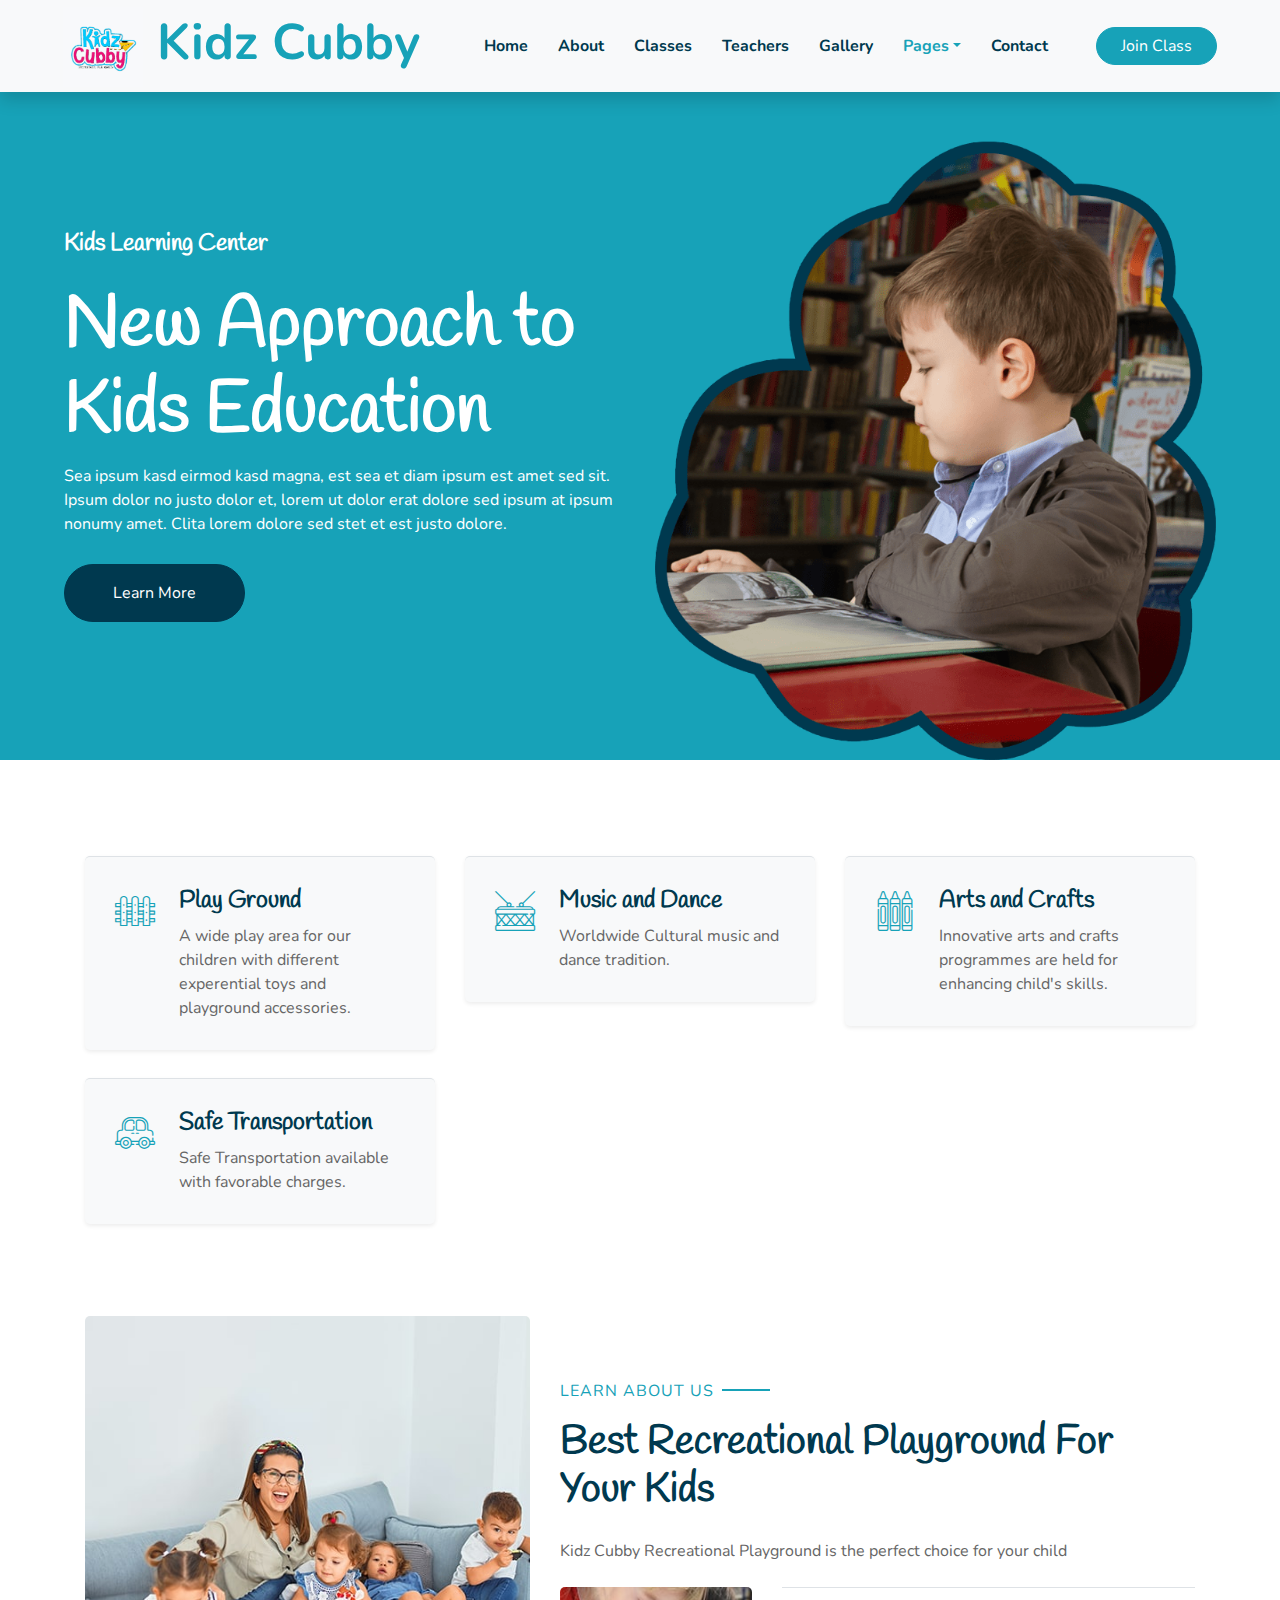
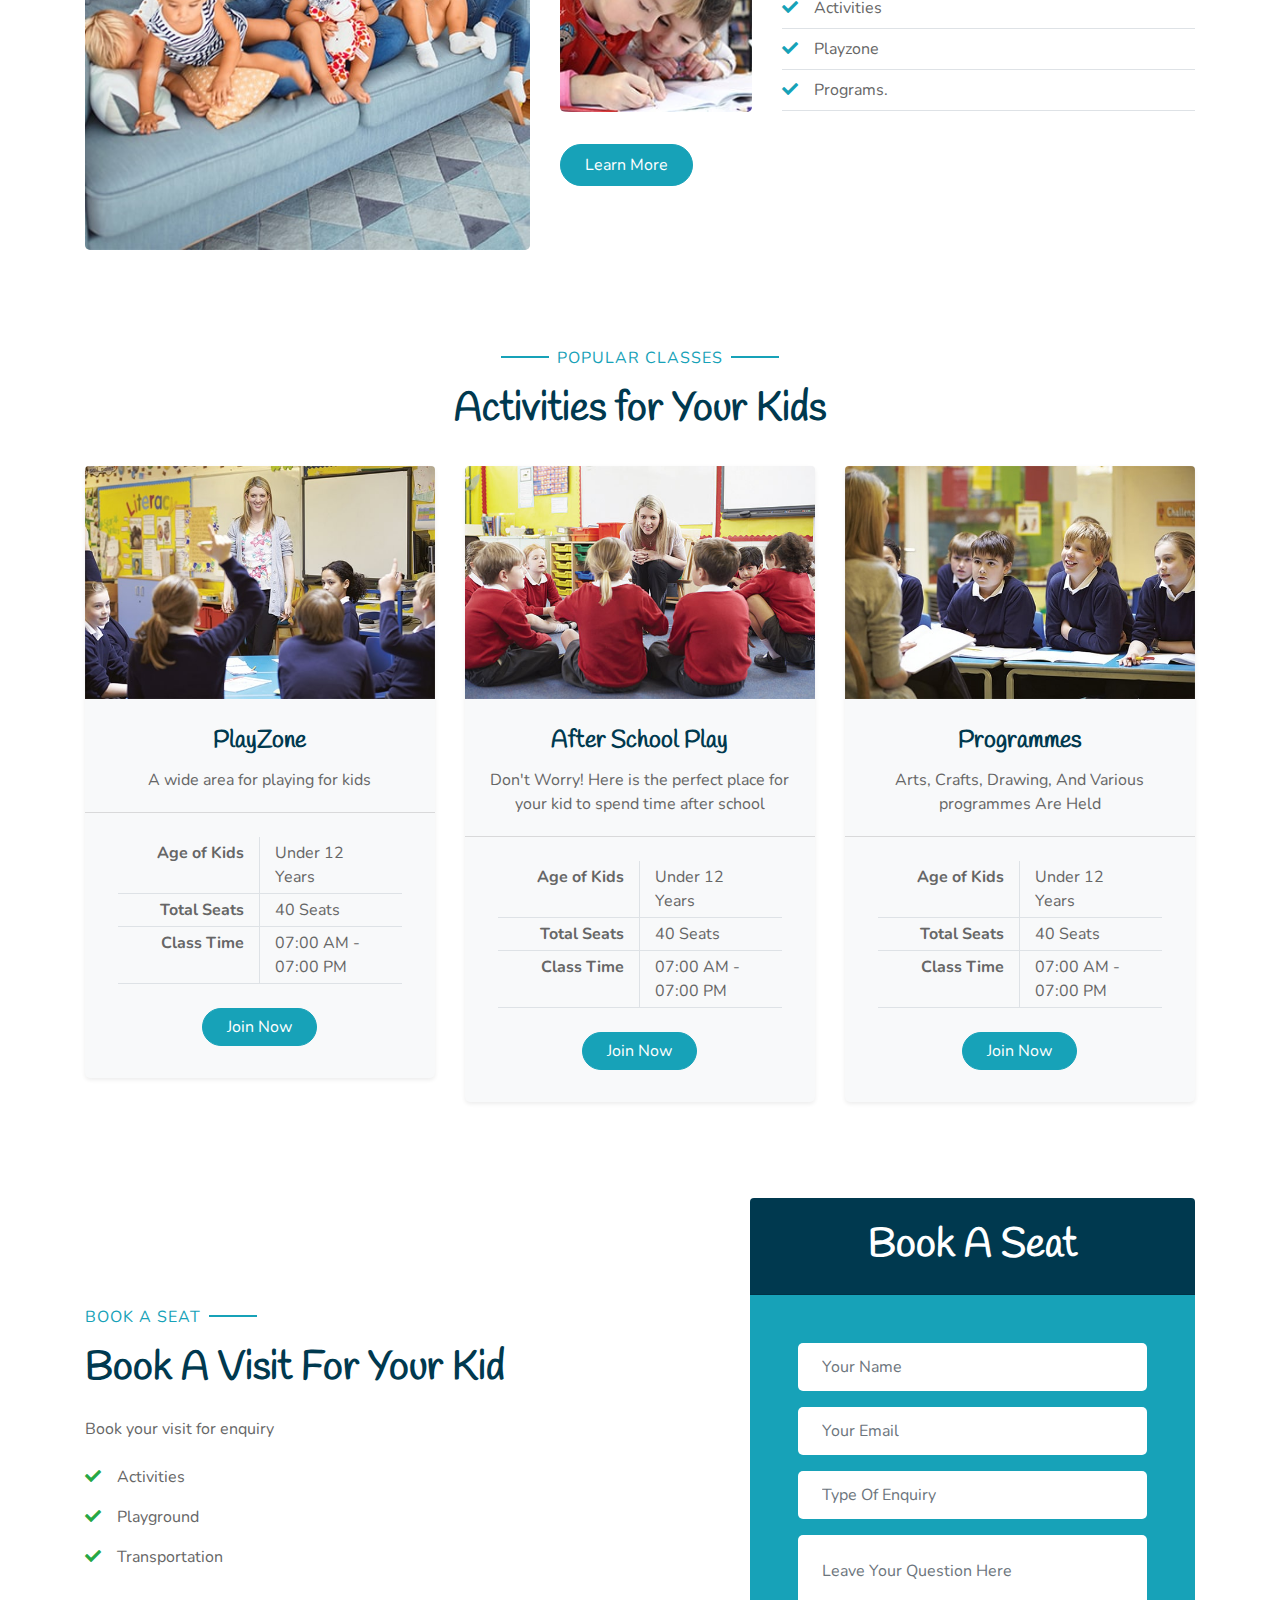
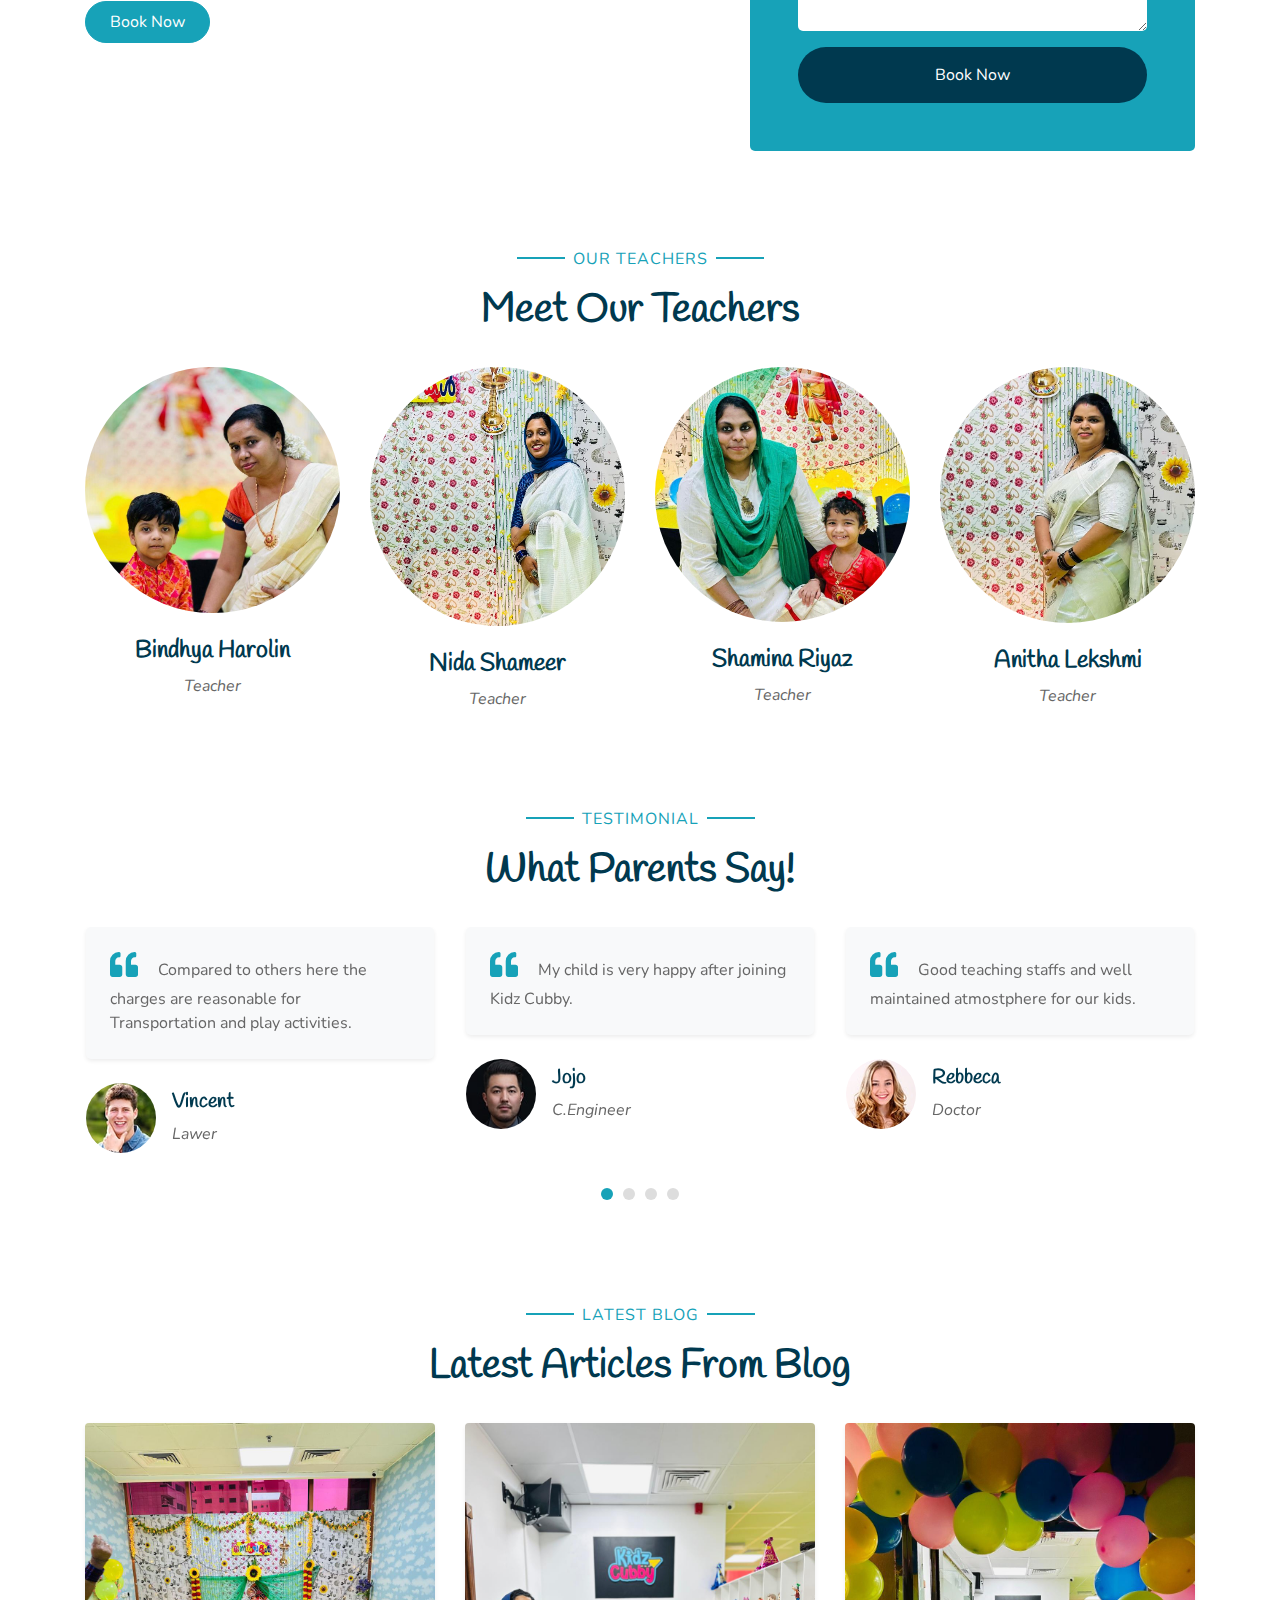
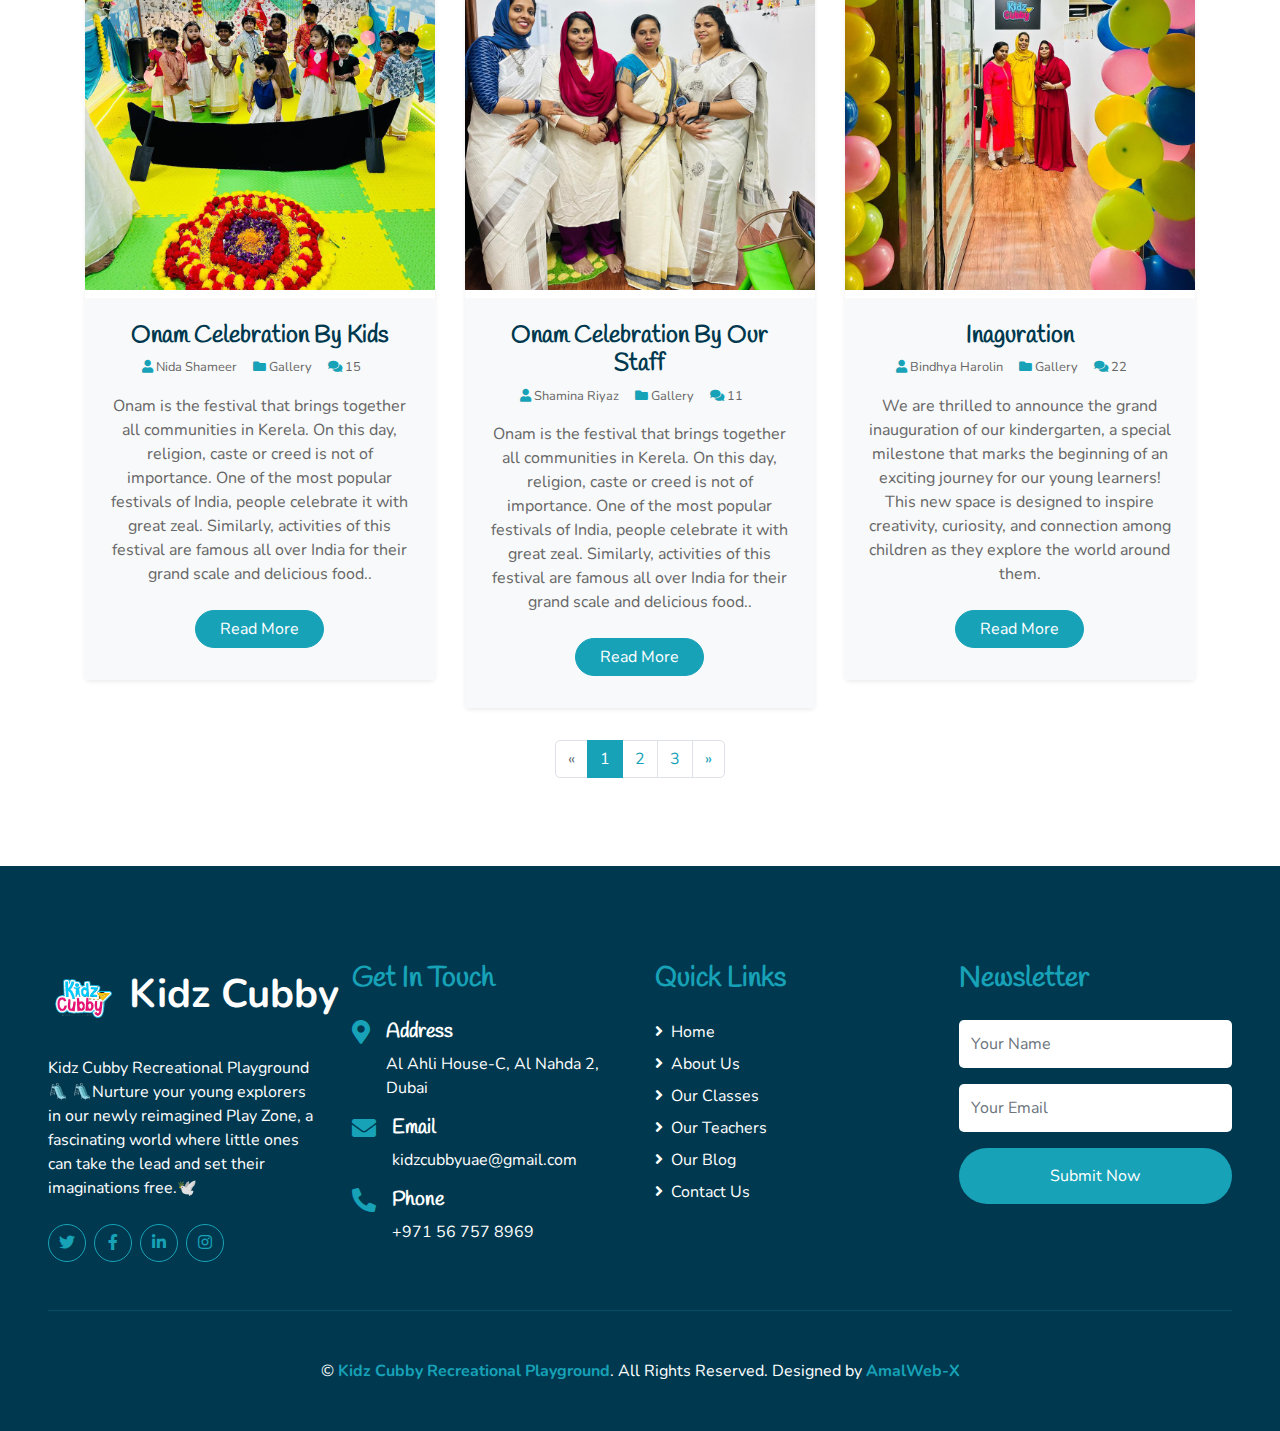
==== index.html @ 5361f39f "final file" ====
<!DOCTYPE html>
<html lang="en">

<head>
    <meta charset="utf-8">
    <title>Kidz Cubby Recreational Playground</title>
    <meta content="width=device-width, initial-scale=1.0" name="viewport">
    <meta content="Free HTML Templates" name="keywords">
    <meta content="Free HTML Templates" name="description">

    <!-- Favicon -->
    <link href="img/favicon.ico" rel="icon">

    <!-- Google Web Fonts -->
    <link rel="preconnect" href="https://fonts.gstatic.com">
    <link href="https://fonts.googleapis.com/css2?family=Handlee&family=Nunito&display=swap" rel="stylesheet">

    <!-- Font Awesome -->
    <link href="https://cdnjs.cloudflare.com/ajax/libs/font-awesome/5.10.0/css/all.min.css" rel="stylesheet">

    <!-- Flaticon Font -->
    <link href="lib/flaticon/font/flaticon.css" rel="stylesheet">

    <!-- Libraries Stylesheet -->
    <link href="lib/owlcarousel/assets/owl.carousel.min.css" rel="stylesheet">
    <link href="lib/lightbox/css/lightbox.min.css" rel="stylesheet">

    <!-- Customized Bootstrap Stylesheet -->
    <link href="css/style.css" rel="stylesheet">
</head>

<body>
   <!-- Navbar Start -->
 <div class="container-fluid bg-light position-relative shadow">
    <nav class="navbar navbar-expand-lg bg-light navbar-light py-3 py-lg-0 px-0 px-lg-5">
        <a href="" class="navbar-brand font-weight-bold text-secondary" style="font-size: 50px;">
            <img src="img/kidz cubby main logo.jpg" height="80px" width="80px" alt="">
            <span class="text-primary">Kidz Cubby</span>
        </a>
        <button type="button" class="navbar-toggler" data-toggle="collapse" data-target="#navbarCollapse">
            <span class="navbar-toggler-icon"></span>
        </button>
        <div class="collapse navbar-collapse justify-content-between" id="navbarCollapse">
            <div class="navbar-nav font-weight-bold mx-auto py-0">
                <a href="index.html" class="nav-item nav-link">Home</a>
                <a href="about.html" class="nav-item nav-link">About</a>
                <a href="class.html" class="nav-item nav-link">Classes</a>
                <a href="team.html" class="nav-item nav-link">Teachers</a>
                <a href="gallery.html" class="nav-item nav-link">Gallery</a>
                <div class="nav-item dropdown">
                    <a href="#" class="nav-link dropdown-toggle active" data-toggle="dropdown">Pages</a>
                    <div class="dropdown-menu rounded-0 m-0">
                        <a href="blog.html" class="dropdown-item">Blog Grid</a>
                        <a href="single.html" class="dropdown-item">Blog Detail</a>
                    </div>
                </div>
                <a href="contact.html" class="nav-item nav-link">Contact</a>
            </div>
            <a href="" class="btn btn-primary px-4">Join Class</a>
        </div>
    </nav>
</div>
<!-- Navbar End -->


    <!-- Header Start -->
    <div class="container-fluid bg-primary px-0 px-md-5 mb-5">
        <div class="row align-items-center px-3">
            <div class="col-lg-6 text-center text-lg-left">
                <h4 class="text-white mb-4 mt-5 mt-lg-0">Kids Learning Center</h4>
                <h1 class="display-3 font-weight-bold text-white">New Approach to Kids Education</h1>
                <p class="text-white mb-4">Sea ipsum kasd eirmod kasd magna, est sea et diam ipsum est amet sed sit.
                    Ipsum dolor no justo dolor et, lorem ut dolor erat dolore sed ipsum at ipsum nonumy amet. Clita
                    lorem dolore sed stet et est justo dolore.</p>
                <a href="" class="btn btn-secondary mt-1 py-3 px-5">Learn More</a>
            </div>
            <div class="col-lg-6 text-center text-lg-right">
                <img class="img-fluid mt-5" src="img/header.png" alt="">
            </div>
        </div>
    </div>
    <!-- Header End -->


    <!-- Facilities Start -->
    <div class="container-fluid pt-5">
        <div class="container pb-3">
            <div class="row">
                <div class="col-lg-4 col-md-6 pb-1">
                    <div class="d-flex bg-light shadow-sm border-top rounded mb-4" style="padding: 30px;">
                        <i class="flaticon-050-fence h1 font-weight-normal text-primary mb-3"></i>
                        <div class="pl-4">
                            <h4>Play Ground</h4>
                            <p class="m-0">A wide play area for our children with different experential toys and playground accessories.</p>
                        </div>
                    </div>
                </div>
                <div class="col-lg-4 col-md-6 pb-1">
                    <div class="d-flex bg-light shadow-sm border-top rounded mb-4" style="padding: 30px;">
                        <i class="flaticon-022-drum h1 font-weight-normal text-primary mb-3"></i>
                        <div class="pl-4">
                            <h4>Music and Dance</h4>
                            <p class="m-0">Worldwide Cultural music and dance tradition.</p>
                        </div>
                    </div>
                </div>
                <div class="col-lg-4 col-md-6 pb-1">
                    <div class="d-flex bg-light shadow-sm border-top rounded mb-4" style="padding: 30px;">
                        <i class="flaticon-030-crayons h1 font-weight-normal text-primary mb-3"></i>
                        <div class="pl-4">
                            <h4>Arts and Crafts</h4>
                            <p class="m-0">Innovative arts and crafts programmes are held for enhancing child's skills.</p>
                        </div>
                    </div>
                </div>
                <div class="col-lg-4 col-md-6 pb-1">
                    <div class="d-flex bg-light shadow-sm border-top rounded mb-4" style="padding: 30px;">
                        <i class="flaticon-017-toy-car h1 font-weight-normal text-primary mb-3"></i>
                        <div class="pl-4">
                            <h4>Safe Transportation</h4>
                            <p class="m-0">Safe Transportation available with favorable charges.</p>
                        </div>
                    </div>
                </div>
            </div>
        </div>
    </div>
    <!-- Facilities Start -->


    <!-- About Start -->
    <div class="container-fluid py-5">
        <div class="container">
            <div class="row align-items-center">
                <div class="col-lg-5">
                    <img class="img-fluid rounded mb-5 mb-lg-0" src="img/about-1.jpg" alt="">
                </div>
                <div class="col-lg-7">
                    <p class="section-title pr-5"><span class="pr-2">Learn About Us</span></p>
                    <h1 class="mb-4">Best Recreational Playground For Your Kids</h1>
                    <p>Kidz Cubby Recreational Playground is the perfect choice for your child </p>
                    <div class="row pt-2 pb-4">
                        <div class="col-6 col-md-4">
                            <img class="img-fluid rounded" src="img/about-2.jpg" alt="">
                        </div>
                        <div class="col-6 col-md-8">
                            <ul class="list-inline m-0">
                                <li class="py-2 border-top border-bottom"><i class="fa fa-check text-primary mr-3"></i>Activities</li>
                                <li class="py-2 border-bottom"><i class="fa fa-check text-primary mr-3"></i>Playzone</li>
                                <li class="py-2 border-bottom"><i class="fa fa-check text-primary mr-3"></i>Programs.</li>
                            </ul>
                        </div>
                    </div>
                    <a href="" class="btn btn-primary mt-2 py-2 px-4">Learn More</a>
                </div>
            </div>
        </div>
    </div>
    <!-- About End -->


   <!-- Class Start -->
   <div class="container-fluid pt-5">
    <div class="container">
        <div class="text-center pb-2">
            <p class="section-title px-5"><span class="px-2">Popular Classes</span></p>
            <h1 class="mb-4">Activities for Your Kids</h1>
        </div>
        <div class="row">
            <div class="col-lg-4 mb-5">
                <div class="card border-0 bg-light shadow-sm pb-2">
                    <img class="card-img-top mb-2" src="img/class-1.jpg" alt="">
                    <div class="card-body text-center">
                        <h4 class="card-title">PlayZone</h4>
                        <p class="card-text">A wide area for playing for kids </p>
                    </div>
                    <div class="card-footer bg-transparent py-4 px-5">
                        <div class="row border-bottom">
                            <div class="col-6 py-1 text-right border-right"><strong>Age of Kids</strong></div>
                            <div class="col-6 py-1">Under 12 Years</div>
                        </div>
                        <div class="row border-bottom">
                            <div class="col-6 py-1 text-right border-right"><strong>Total Seats</strong></div>
                            <div class="col-6 py-1">40 Seats</div>
                        </div>
                        <div class="row border-bottom">
                            <div class="col-6 py-1 text-right border-right"><strong>Class Time</strong></div>
                            <div class="col-6 py-1">07:00 AM - 07:00 PM</div>
                        </div>
                    </div>
                    <a href="" class="btn btn-primary px-4 mx-auto mb-4">Join Now</a>
                </div>
            </div>
            <div class="col-lg-4 mb-5">
                <div class="card border-0 bg-light shadow-sm pb-2">
                    <img class="card-img-top mb-2" src="img/class-2.jpg" alt="">
                    <div class="card-body text-center">
                        <h4 class="card-title">After School Play</h4>
                        <p class="card-text">Don't Worry! Here is the perfect place for your kid to spend time after school </p>
                    </div>
                    <div class="card-footer bg-transparent py-4 px-5">
                        <div class="row border-bottom">
                            <div class="col-6 py-1 text-right border-right"><strong>Age of Kids</strong></div>
                            <div class="col-6 py-1">Under 12 Years</div>
                        </div>
                        <div class="row border-bottom">
                            <div class="col-6 py-1 text-right border-right"><strong>Total Seats</strong></div>
                            <div class="col-6 py-1">40 Seats</div>
                        </div>
                        <div class="row border-bottom">
                            <div class="col-6 py-1 text-right border-right"><strong>Class Time</strong></div>
                            <div class="col-6 py-1">07:00 AM - 07:00 PM</div>
                        </div>
                    </div>
                    <a href="" class="btn btn-primary px-4 mx-auto mb-4">Join Now</a>
                </div>
            </div>
            <div class="col-lg-4 mb-5">
                <div class="card border-0 bg-light shadow-sm pb-2">
                    <img class="card-img-top mb-2" src="img/class-3.jpg" alt="">
                    <div class="card-body text-center">
                        <h4 class="card-title">Programmes</h4>
                        <p class="card-text">Arts, Crafts, Drawing, And Various programmes Are Held</p>
                    </div>
                    <div class="card-footer bg-transparent py-4 px-5">
                        <div class="row border-bottom">
                            <div class="col-6 py-1 text-right border-right"><strong>Age of Kids</strong></div>
                            <div class="col-6 py-1">Under 12 Years</div>
                        </div>
                        <div class="row border-bottom">
                            <div class="col-6 py-1 text-right border-right"><strong>Total Seats</strong></div>
                            <div class="col-6 py-1">40 Seats</div>
                        </div>
                        <div class="row border-bottom">
                            <div class="col-6 py-1 text-right border-right"><strong>Class Time</strong></div>
                            <div class="col-6 py-1">07:00 AM - 07:00 PM</div>
                        </div>
                    </div>
                    <a href="" class="btn btn-primary px-4 mx-auto mb-4">Join Now</a>
                </div>
            </div>
        </div>
    </div>
</div>

<!-- Class End -->


    <!-- Registration Start -->
    <div class="container-fluid py-5">
        <div class="container">
            <div class="row align-items-center">
                <div class="col-lg-7 mb-5 mb-lg-0">
                    <p class="section-title pr-5"><span class="pr-2">Book A Seat</span></p>
                    <h1 class="mb-4">Book A Visit For Your Kid</h1>
                    <p>Book your visit for enquiry</p>
                    <ul class="list-inline m-0">
                        <li class="py-2"><i class="fa fa-check text-success mr-3"></i>Activities</li>
                        <li class="py-2"><i class="fa fa-check text-success mr-3"></i>Playground</li>
                        <li class="py-2"><i class="fa fa-check text-success mr-3"></i>Transportation</li>
                    </ul>
                    <a href="https://www.instagram.com/kidzcubby.uae?igsh=MnltNDVzdDNqc2Y5" class="btn btn-primary mt-4 py-2 px-4">Book Now</a>
                </div>
                <div class="col-lg-5">
                    <div class="card border-0">
                        <div class="card-header bg-secondary text-center p-4">
                            <h1 class="text-white m-0">Book A Seat</h1>
                        </div>
                        <div class="card-body rounded-bottom bg-primary p-5">
                            <form action="mailto:kidzcubbyuae@gmail.com" method="get">
                                <div class="form-group">
                                    <input type="text" class="form-control border-0 p-4" placeholder="Your Name" required="required" />
                                </div>
                                <div class="form-group">
                                    <input type="email" class="form-control border-0 p-4" placeholder="Your Email" name="email" required="required" />
                                </div>
                                <div class="form-group">
                                    <input type="text" class="form-control border-0 p-4" placeholder="Type Of Enquiry" name="subject" required="required" />
                                </div>
                                <div class="form-group">
                                    <textarea class="form-control border-0 p-4" placeholder="Leave Your Question Here" name="body" required></textarea>
                                </div>
                                    <button class="btn btn-secondary btn-block border-0 py-3" type="submit">Book Now</button>
                                </div>
                            </form>
                        </div>
                    </div>
                </div>
            </div>
        </div>
    </div>
    <!-- Registration End -->


    <!-- Team Start -->
    <div class="container-fluid pt-5">
        <div class="container">
            <div class="text-center pb-2">
                <p class="section-title px-5"><span class="px-2">Our Teachers</span></p>
                <h1 class="mb-4">Meet Our Teachers</h1>
            </div>
            <div class="row">
                <div class="col-md-6 col-lg-3 text-center team mb-5">
                    <div class="position-relative overflow-hidden mb-4" style="border-radius: 100%;">
                        <img class="img-fluid w-100" src="img/team-1.jpg" alt="" >
                        <div
                            class="team-social d-flex align-items-center justify-content-center w-100 h-100 position-absolute">
                            <a class="btn btn-outline-light text-center mr-2 px-0" style="width: 38px; height: 38px;"
                                href="https://www.instagram.com/bindhyaharolin/?utm_source=ig_web_button_share_sheet"><i class="fab fa-instagram"></i></a>
                            <a class="btn btn-outline-light text-center mr-2 px-0" style="width: 38px; height: 38px;"
                                href="#"><i class="fab fa-facebook-f"></i></a>
                            <a class="btn btn-outline-light text-center px-0" style="width: 38px; height: 38px;"
                                href="#"><i class="fab fa-linkedin-in"></i></a>
                        </div>
                    </div>
                    <h4>Bindhya Harolin</h4>
                    <i>Teacher</i>
                </div>
                <div class="col-md-6 col-lg-3 text-center team mb-5">
                    <div class="position-relative overflow-hidden mb-4" style="border-radius: 100%;">
                        <img class="img-fluid w-100" src="img/team-2.jpg" alt="" >
                        <div
                            class="team-social d-flex align-items-center justify-content-center w-100 h-100 position-absolute">
                            <a class="btn btn-outline-light text-center mr-2 px-0" style="width: 38px; height: 38px;"
                                href="https://www.instagram.com/nidashameer?utm_source=ig_web_button_share_sheet&igsh=ZDNlZDc0MzIxNw=="><i class="fab fa-instagram"></i></a>
                            <a class="btn btn-outline-light text-center mr-2 px-0" style="width: 38px; height: 38px;"
                                href="#"><i class="fab fa-facebook-f"></i></a>
                            <a class="btn btn-outline-light text-center px-0" style="width: 38px; height: 38px;"
                                href="#"><i class="fab fa-linkedin-in"></i></a>
                        </div>
                    </div>
                    <h4>Nida Shameer</h4>
                    <i>Teacher</i>
                </div>
                <div class="col-md-6 col-lg-3 text-center team mb-5">
                    <div class="position-relative overflow-hidden mb-4" style="border-radius: 100%;">
                        <img class="img-fluid w-100" src="img/team-3.jpg" alt="" >
                        <div
                            class="team-social d-flex align-items-center justify-content-center w-100 h-100 position-absolute">
                            <a class="btn btn-outline-light text-center mr-2 px-0" style="width: 38px; height: 38px;"
                                href="https://www.instagram.com/sh_m_na.__aj?utm_source=ig_web_button_share_sheet&igsh=ZDNlZDc0MzIxNw=="><i class="fab fa-instagram"></i></a>
                            <a class="btn btn-outline-light text-center mr-2 px-0" style="width: 38px; height: 38px;"
                                href="#"><i class="fab fa-facebook-f"></i></a>
                            <a class="btn btn-outline-light text-center px-0" style="width: 38px; height: 38px;"
                                href="#"><i class="fab fa-linkedin-in"></i></a>
                        </div>
                    </div>
                    <h4>Shamina Riyaz</h4>
                    <i>Teacher</i>
                </div>
                <div class="col-md-6 col-lg-3 text-center team mb-5">
                    <div class="position-relative overflow-hidden mb-4" style="border-radius: 100%;">
                        <img class="img-fluid w-100" src="img/team-4.jpg" alt="" >
                        <div
                            class="team-social d-flex align-items-center justify-content-center w-100 h-100 position-absolute">
                            <a class="btn btn-outline-light text-center mr-2 px-0" style="width: 38px; height: 38px;"
                                href="#"><i class="fab fa-twitter"></i></a>
                            <a class="btn btn-outline-light text-center mr-2 px-0" style="width: 38px; height: 38px;"
                                href="#"><i class="fab fa-facebook-f"></i></a>
                            <a class="btn btn-outline-light text-center px-0" style="width: 38px; height: 38px;"
                                href="#"><i class="fab fa-linkedin-in"></i></a>
                        </div>
                    </div>
                    <h4>Anitha Lekshmi</h4>
                    <i>Teacher</i>
                </div>
            </div>
        </div>
    </div>
    <!-- Team End -->


    <!-- Testimonial Start -->
    <div class="container-fluid py-5">
        <div class="container p-0">
            <div class="text-center pb-2">
                <p class="section-title px-5"><span class="px-2">Testimonial</span></p>
                <h1 class="mb-4">What Parents Say!</h1>
            </div>
            <div class="owl-carousel testimonial-carousel">
                <div class="testimonial-item px-3">
                    <div class="bg-light shadow-sm rounded mb-4 p-4">
                        <h3 class="fas fa-quote-left text-primary mr-3"></h3>
                        My child is very happy after joining Kidz Cubby.
                    </div>
                    <div class="d-flex align-items-center">
                        <img class="rounded-circle" src="img/testimonial-1.jpg" style="width: 70px; height: 70px;" alt="Image">
                        <div class="pl-3">
                            <h5>Jojo</h5>
                            <i>C.Engineer</i>
                        </div>
                    </div>
                </div>
                <div class="testimonial-item px-3">
                    <div class="bg-light shadow-sm rounded mb-4 p-4">
                        <h3 class="fas fa-quote-left text-primary mr-3"></h3>
                       Good teaching staffs and well maintained atmostphere for our kids.
                    </div>   
                    <div class="d-flex align-items-center">
                        <img class="rounded-circle" src="img/testimonial-2.jpg" style="width: 70px; height: 70px;" alt="Image">
                        <div class="pl-3">
                            <h5>Rebbeca</h5>
                            <i>Doctor</i>
                        </div>
                    </div>
                </div>
                <div class="testimonial-item px-3">
                    <div class="bg-light shadow-sm rounded mb-4 p-4">
                        <h3 class="fas fa-quote-left text-primary mr-3"></h3>
                      Very clean and neat play area. 
                    </div>  
                    <div class="d-flex align-items-center">
                        <img class="rounded-circle" src="img/testimonial-3.jpg" style="width: 70px; height: 70px;" alt="Image">
                        <div class="pl-3">
                            <h5>James</h5>
                            <i>Sales Manager</i>
                        </div>
                    </div>
                </div>
                <div class="testimonial-item px-3">
                    <div class="bg-light shadow-sm rounded mb-4 p-4">
                        <h3 class="fas fa-quote-left text-primary mr-3"></h3>
                       Compared to others here the charges are reasonable for Transportation and play activities.
                    </div>
                    <div class="d-flex align-items-center">
                        <img class="rounded-circle" src="img/testimonial-4.jpg" style="width: 70px; height: 70px;" alt="Image">
                        <div class="pl-3">
                            <h5>Vincent</h5>
                            <i>Lawer</i>
                        </div>
                    </div>
                </div>
            </div>
        </div>
    </div>
    <!-- Testimonial End -->


   <!-- Blog Start -->
   <div class="container-fluid pt-5">
    <div class="container">
        <div class="text-center pb-2">
            <p class="section-title px-5"><span class="px-2">Latest Blog</span></p>
            <h1 class="mb-4">Latest Articles From Blog</h1>
        </div>
        <div class="row pb-3">
            <div class="col-lg-4 mb-4">
                <div class="card border-0 shadow-sm mb-2">
                    <img class="card-img-top mb-2" src="img/blog-1.jpg" alt="">
                    <div class="card-body bg-light text-center p-4">
                        <h4 class="">Onam Celebration By Kids</h4>
                        <div class="d-flex justify-content-center mb-3">
                            <small class="mr-3"><i class="fa fa-user text-primary"></i> Nida Shameer</small>
                            <small class="mr-3"><i class="fa fa-folder text-primary"></i> Gallery</small>
                            <small class="mr-3"><i class="fa fa-comments text-primary"></i> 15</small>
                        </div>
                        <p>Onam is the festival that brings together all communities in Kerela. On this day, religion, caste or creed is not of importance. One of the most popular festivals of India, people celebrate it with great zeal. Similarly, activities of this festival are famous all over India for their grand scale and delicious food..</p>
                        <a href="single.html" class="btn btn-primary px-4 mx-auto my-2">Read More</a>
                    </div>
                </div>
            </div>
            <div class="col-lg-4 mb-4">
                <div class="card border-0 shadow-sm mb-2">
                    <img class="card-img-top mb-2" src="img/blog-2.jpg" alt="">
                    <div class="card-body bg-light text-center p-4">
                        <h4 class="">Onam Celebration By Our Staff</h4>
                        <div class="d-flex justify-content-center mb-3">
                            <small class="mr-3"><i class="fa fa-user text-primary"></i> Shamina Riyaz</small>
                            <small class="mr-3"><i class="fa fa-folder text-primary"></i> Gallery</small>
                            <small class="mr-3"><i class="fa fa-comments text-primary"></i> 11</small>
                        </div>
                        <p>Onam is the festival that brings together all communities in Kerela. On this day, religion, caste or creed is not of importance. One of the most popular festivals of India, people celebrate it with great zeal. Similarly, activities of this festival are famous all over India for their grand scale and delicious food..</p>
                        <a href="single.html" class="btn btn-primary px-4 mx-auto my-2">Read More</a>
                    </div>
                </div>
            </div>
            <div class="col-lg-4 mb-4">
                <div class="card border-0 shadow-sm mb-2">
                    <img class="card-img-top mb-2" src="img/blog-3.jpg" alt="">
                    <div class="card-body bg-light text-center p-4">
                        <h4 class="">Inaguration</h4>
                        <div class="d-flex justify-content-center mb-3">
                            <small class="mr-3"><i class="fa fa-user text-primary"></i> Bindhya Harolin</small>
                            <small class="mr-3"><i class="fa fa-folder text-primary"></i> Gallery</small>
                            <small class="mr-3"><i class="fa fa-comments text-primary"></i> 22</small>
                        </div>
                        <p>We are thrilled to announce the grand inauguration of our kindergarten, a special milestone that marks the beginning of an exciting journey for our young learners! This new space is designed to inspire creativity, curiosity, and connection among children as they explore the world around them.</p>
                        <a href="single.html" class="btn btn-primary px-4 mx-auto my-2">Read More</a>
                    </div>
                </div>
            </div>
            <div class="col-md-12 mb-4">
                <nav aria-label="Page navigation">
                  <ul class="pagination justify-content-center mb-0">
                    <li class="page-item disabled">
                      <a class="page-link" href="#" aria-label="Previous">
                        <span aria-hidden="true">&laquo;</span>
                        <span class="sr-only">Previous</span>
                      </a>
                    </li>
                    <li class="page-item active"><a class="page-link" href="#">1</a></li>
                    <li class="page-item"><a class="page-link" href="#">2</a></li>
                    <li class="page-item"><a class="page-link" href="#">3</a></li>
                    <li class="page-item">
                      <a class="page-link" href="#" aria-label="Next">
                        <span aria-hidden="true">&raquo;</span>
                        <span class="sr-only">Next</span>
                      </a>
                    </li>
                  </ul>
                </nav>
            </div>
        </div>
    </div>
</div>
<!-- Blog End -->


    <!-- Footer Start -->
    <div class="container-fluid bg-secondary text-white mt-5 py-5 px-sm-3 px-md-5">
        <div class="row pt-5">
            <div class="col-lg-3 col-md-6 mb-5">
                <a href="" class="navbar-brand font-weight-bold text-primary m-0 mb-4 p-0" style="font-size: 40px; line-height: 40px;">
                    <img src="img/kidz cubby logo.jpg" height="70px" width="70px" alt="">
                    <span class="text-white">Kidz Cubby</span>
                </a>
                <p>Kidz Cubby Recreational Playground 🛝

                    🛝Nurture your young explorers in our newly reimagined Play Zone, a fascinating world where little ones can take the lead and set their imaginations free.🕊️</p>
                <div class="d-flex justify-content-start mt-4">
                    <a class="btn btn-outline-primary rounded-circle text-center mr-2 px-0"
                        style="width: 38px; height: 38px;" href="https://x.com/kidzcubbyuae"><i class="fab fa-twitter"></i></a>
                    <a class="btn btn-outline-primary rounded-circle text-center mr-2 px-0"
                        style="width: 38px; height: 38px;" href="https://www.facebook.com/profile.php?id=61560079342679"><i class="fab fa-facebook-f"></i></a>
                    <a class="btn btn-outline-primary rounded-circle text-center mr-2 px-0"
                        style="width: 38px; height: 38px;" href="www.linkedin.com/in/kidz-cubby-28820a32b"><i class="fab fa-linkedin-in"></i></a>
                    <a class="btn btn-outline-primary rounded-circle text-center mr-2 px-0"
                        style="width: 38px; height: 38px;" href="https://www.instagram.com/kidzcubby.uae?igsh=MnltNDVzdDNqc2Y5"><i class="fab fa-instagram"></i></a>
                </div>
            </div>
            <div class="col-lg-3 col-md-6 mb-5">
                <h3 class="text-primary mb-4">Get In Touch</h3>
                <div class="d-flex">
                    <h4 class="fa fa-map-marker-alt text-primary"></h4>
                    <div class="pl-3">
                        <h5 class="text-white">Address</h5>
                        <p>Al Ahli House-C, Al Nahda 2, Dubai</p>
                    </div>
                </div>
                <div class="d-flex">
                    <h4 class="fa fa-envelope text-primary"></h4>
                    <div class="pl-3">
                        <h5 class="text-white">Email</h5>
                        <p>kidzcubbyuae@gmail.com</p>
                    </div>
                </div>
                <div class="d-flex">
                    <h4 class="fa fa-phone-alt text-primary"></h4>
                    <div class="pl-3">
                        <h5 class="text-white">Phone</h5>
                        <p>+971 56 757 8969</p>
                    </div>
                </div>
            </div>
            <div class="col-lg-3 col-md-6 mb-5">
                <h3 class="text-primary mb-4">Quick Links</h3>
                <div class="d-flex flex-column justify-content-start">
                    <a class="text-white mb-2" href="#"><i class="fa fa-angle-right mr-2"></i>Home</a>
                    <a class="text-white mb-2" href="#"><i class="fa fa-angle-right mr-2"></i>About Us</a>
                    <a class="text-white mb-2" href="#"><i class="fa fa-angle-right mr-2"></i>Our Classes</a>
                    <a class="text-white mb-2" href="#"><i class="fa fa-angle-right mr-2"></i>Our Teachers</a>
                    <a class="text-white mb-2" href="#"><i class="fa fa-angle-right mr-2"></i>Our Blog</a>
                    <a class="text-white" href="#"><i class="fa fa-angle-right mr-2"></i>Contact Us</a>
                </div>
            </div>
            <div class="col-lg-3 col-md-6 mb-5">
                <h3 class="text-primary mb-4">Newsletter</h3>
                <form action="https://www.instagram.com/kidzcubby.uae?igsh=MnltNDVzdDNqc2Y5">
                    <div class="form-group">
                        <input type="text" class="form-control border-0 py-4" placeholder="Your Name" required="required" />
                    </div>
                    <div class="form-group">
                        <input type="email" class="form-control border-0 py-4" placeholder="Your Email"
                            required="required" />
                    </div>
                    <div>
                        <button class="btn btn-primary btn-block border-0 py-3" type="submit">Submit Now</button>
                    </div>
                </form>
            </div>
        </div>
        <div class="container-fluid pt-5" style="border-top: 1px solid rgba(23, 162, 184, .2);;">
            <p class="m-0 text-center text-white">
                &copy; <a class="text-primary font-weight-bold" href="#">Kidz Cubby Recreational Playground</a>. All Rights Reserved. 
                
                <!--/*** This template is free as long as you keep the footer author’s credit link/attribution link/backlink. If you'd like to use the template without the footer author’s credit link/attribution link/backlink, you can purchase the Credit Removal License from "https://htmlcodex.com/credit-removal". Thank you for your support. ***/-->
                Designed by <a class="text-primary font-weight-bold" href="https://www.instagram.com/_.artistx_amal._?utm_source=ig_web_button_share_sheet&igsh=ZDNlZDc0MzIxNw==">AmalWeb-X</a>
            </p>
        </div>
    </div>
    <!-- Footer End -->

    <!-- Back to Top -->
    <a href="#" class="btn btn-primary p-3 back-to-top"><i class="fa fa-angle-double-up"></i></a>


    <!-- JavaScript Libraries -->
    <script src="https://code.jquery.com/jquery-3.4.1.min.js"></script>
    <script src="https://stackpath.bootstrapcdn.com/bootstrap/4.4.1/js/bootstrap.bundle.min.js"></script>
    <script src="lib/easing/easing.min.js"></script>
    <script src="lib/owlcarousel/owl.carousel.min.js"></script>
    <script src="lib/isotope/isotope.pkgd.min.js"></script>
    <script src="lib/lightbox/js/lightbox.min.js"></script>

    <!-- Contact Javascript File -->
    <script src="mail/jqBootstrapValidation.min.js"></script>
    <script src="mail/contact.js"></script>

    <!-- Template Javascript -->
    <script src="js/main.js"></script>
</body>

</html>
---- lib/flaticon/font/flaticon.css ----
@font-face {
  font-family: "Flaticon";
  src: url("./Flaticon.eot");
  src: url("./Flaticon.eot?#iefix") format("embedded-opentype"),
       url("./Flaticon.woff2") format("woff2"),
       url("./Flaticon.woff") format("woff"),
       url("./Flaticon.ttf") format("truetype"),
       url("./Flaticon.svg#Flaticon") format("svg");
  font-weight: normal;
  font-style: normal;
}

@media screen and (-webkit-min-device-pixel-ratio:0) {
  @font-face {
    font-family: "Flaticon";
    src: url("./Flaticon.svg#Flaticon") format("svg");
  }
}

[class^="flaticon-"]:before, [class*=" flaticon-"]:before,
[class^="flaticon-"]:after, [class*=" flaticon-"]:after {   
  font-family: Flaticon;
        font-size: 20px;
font-style: normal;
margin-left: 20px;
}

.flaticon-001-swing:before { content: "\f100"; }
.flaticon-002-bricks:before { content: "\f101"; }
.flaticon-003-feeding-bottle:before { content: "\f102"; }
.flaticon-004-balloons:before { content: "\f103"; }
.flaticon-005-marker:before { content: "\f104"; }
.flaticon-006-spinning-top:before { content: "\f105"; }
.flaticon-007-sandbox:before { content: "\f106"; }
.flaticon-008-tambourine:before { content: "\f107"; }
.flaticon-009-bib:before { content: "\f108"; }
.flaticon-010-slide:before { content: "\f109"; }
.flaticon-011-mat:before { content: "\f10a"; }
.flaticon-012-kite:before { content: "\f10b"; }
.flaticon-013-brush:before { content: "\f10c"; }
.flaticon-014-blackboard:before { content: "\f10d"; }
.flaticon-015-potty:before { content: "\f10e"; }
.flaticon-016-apple:before { content: "\f10f"; }
.flaticon-017-toy-car:before { content: "\f110"; }
.flaticon-018-ball:before { content: "\f111"; }
.flaticon-019-pencil:before { content: "\f112"; }
.flaticon-020-rattle:before { content: "\f113"; }
.flaticon-021-juice-box:before { content: "\f114"; }
.flaticon-022-drum:before { content: "\f115"; }
.flaticon-023-girl:before { content: "\f116"; }
.flaticon-024-shape-toy:before { content: "\f117"; }
.flaticon-025-sandwich:before { content: "\f118"; }
.flaticon-026-paper-boat:before { content: "\f119"; }
.flaticon-027-xylophone:before { content: "\f11a"; }
.flaticon-028-kindergarten:before { content: "\f11b"; }
.flaticon-029-clock:before { content: "\f11c"; }
.flaticon-030-crayons:before { content: "\f11d"; }
.flaticon-031-bell:before { content: "\f11e"; }
.flaticon-032-book:before { content: "\f11f"; }
.flaticon-033-blocks:before { content: "\f120"; }
.flaticon-034-popsicle:before { content: "\f121"; }
.flaticon-035-table:before { content: "\f122"; }
.flaticon-036-boy:before { content: "\f123"; }
.flaticon-037-toys:before { content: "\f124"; }
.flaticon-038-locker:before { content: "\f125"; }
.flaticon-039-seesaw:before { content: "\f126"; }
.flaticon-040-puzzle:before { content: "\f127"; }
.flaticon-041-abacus:before { content: "\f128"; }
.flaticon-042-synthesizer:before { content: "\f129"; }
.flaticon-043-teddy-bear:before { content: "\f12a"; }
.flaticon-044-scissors:before { content: "\f12b"; }
.flaticon-045-cookies:before { content: "\f12c"; }
.flaticon-046-bucket:before { content: "\f12d"; }
.flaticon-047-backpack:before { content: "\f12e"; }
.flaticon-048-paper-plane:before { content: "\f12f"; }
.flaticon-049-cutlery:before { content: "\f130"; }
.flaticon-050-fence:before { content: "\f131"; }
---- css/style.css ----
/******* Bootstrap Theming ********/
/*!
 * Bootstrap v4.5.3 (https://getbootstrap.com/)
 * Copyright 2011-2020 The Bootstrap Authors
 * Copyright 2011-2020 Twitter, Inc.
 * Licensed under MIT (https://github.com/twbs/bootstrap/blob/main/LICENSE)
 */
:root {
  --blue: #007bff;
  --indigo: #6610f2;
  --purple: #6f42c1;
  --pink: #e83e8c;
  --red: #dc3545;
  --orange: #fd7e14;
  --yellow: #ffc107;
  --green: #28a745;
  --teal: #20c997;
  --cyan: #17a2b8;
  --white: #fff;
  --gray: #6c757d;
  --gray-dark: #343a40;
  --primary: #17a2b8;
  --secondary: #00394f;
  --success: #28a745;
  --info: #17a2b8;
  --warning: #ffc107;
  --danger: #dc3545;
  --light: #f8f9fa;
  --dark: #343a40;
  --breakpoint-xs: 0;
  --breakpoint-sm: 576px;
  --breakpoint-md: 768px;
  --breakpoint-lg: 992px;
  --breakpoint-xl: 1200px;
  --font-family-sans-serif: "Nunito", sans-serif;
  --font-family-monospace: SFMono-Regular, Menlo, Monaco, Consolas, "Liberation Mono", "Courier New", monospace;
}

*,
*::before,
*::after {
  box-sizing: border-box;
}

html {
  font-family: sans-serif;
  line-height: 1.15;
  -webkit-text-size-adjust: 100%;
  -webkit-tap-highlight-color: rgba(0, 0, 0, 0);
}

article, aside, figcaption, figure, footer, header, hgroup, main, nav, section {
  display: block;
}

body {
  margin: 0;
  font-family: "Nunito", sans-serif;
  font-size: 1rem;
  font-weight: 400;
  line-height: 1.5;
  color: #666666;
  text-align: left;
  background-color: #fff;
}

[tabindex="-1"]:focus:not(:focus-visible) {
  outline: 0 !important;
}

hr {
  box-sizing: content-box;
  height: 0;
  overflow: visible;
}

h1, h2, h3, h4, h5, h6 {
  margin-top: 0;
  margin-bottom: 0.5rem;
}

p {
  margin-top: 0;
  margin-bottom: 1rem;
}

abbr[title],
abbr[data-original-title] {
  text-decoration: underline;
  text-decoration: underline dotted;
  cursor: help;
  border-bottom: 0;
  text-decoration-skip-ink: none;
}

address {
  margin-bottom: 1rem;
  font-style: normal;
  line-height: inherit;
}

ol,
ul,
dl {
  margin-top: 0;
  margin-bottom: 1rem;
}

ol ol,
ul ul,
ol ul,
ul ol {
  margin-bottom: 0;
}

dt {
  font-weight: 700;
}

dd {
  margin-bottom: .5rem;
  margin-left: 0;
}

blockquote {
  margin: 0 0 1rem;
}

b,
strong {
  font-weight: bolder;
}

small {
  font-size: 80%;
}

sub,
sup {
  position: relative;
  font-size: 75%;
  line-height: 0;
  vertical-align: baseline;
}

sub {
  bottom: -.25em;
}

sup {
  top: -.5em;
}

a {
  color: #17a2b8;
  text-decoration: none;
  background-color: transparent;
}

a:hover {
  color: #0f6674;
  text-decoration: underline;
}

a:not([href]):not([class]) {
  color: inherit;
  text-decoration: none;
}

a:not([href]):not([class]):hover {
  color: inherit;
  text-decoration: none;
}

pre,
code,
kbd,
samp {
  font-family: SFMono-Regular, Menlo, Monaco, Consolas, "Liberation Mono", "Courier New", monospace;
  font-size: 1em;
}

pre {
  margin-top: 0;
  margin-bottom: 1rem;
  overflow: auto;
  -ms-overflow-style: scrollbar;
}

figure {
  margin: 0 0 1rem;
}

img {
  vertical-align: middle;
  border-style: none;
}

svg {
  overflow: hidden;
  vertical-align: middle;
}

table {
  border-collapse: collapse;
}

caption {
  padding-top: 0.75rem;
  padding-bottom: 0.75rem;
  color: #6c757d;
  text-align: left;
  caption-side: bottom;
}

th {
  text-align: inherit;
  text-align: -webkit-match-parent;
}

label {
  display: inline-block;
  margin-bottom: 0.5rem;
}

button {
  border-radius: 0;
}

button:focus {
  outline: 1px dotted;
  outline: 5px auto -webkit-focus-ring-color;
}

input,
button,
select,
optgroup,
textarea {
  margin: 0;
  font-family: inherit;
  font-size: inherit;
  line-height: inherit;
}

button,
input {
  overflow: visible;
}

button,
select {
  text-transform: none;
}

[role="button"] {
  cursor: pointer;
}

select {
  word-wrap: normal;
}

button,
[type="button"],
[type="reset"],
[type="submit"] {
  -webkit-appearance: button;
}

button:not(:disabled),
[type="button"]:not(:disabled),
[type="reset"]:not(:disabled),
[type="submit"]:not(:disabled) {
  cursor: pointer;
}

button::-moz-focus-inner,
[type="button"]::-moz-focus-inner,
[type="reset"]::-moz-focus-inner,
[type="submit"]::-moz-focus-inner {
  padding: 0;
  border-style: none;
}

input[type="radio"],
input[type="checkbox"] {
  box-sizing: border-box;
  padding: 0;
}

textarea {
  overflow: auto;
  resize: vertical;
}

fieldset {
  min-width: 0;
  padding: 0;
  margin: 0;
  border: 0;
}

legend {
  display: block;
  width: 100%;
  max-width: 100%;
  padding: 0;
  margin-bottom: .5rem;
  font-size: 1.5rem;
  line-height: inherit;
  color: inherit;
  white-space: normal;
}

@media (max-width: 1200px) {
  legend {
    font-size: calc(1.275rem + 0.3vw) ;
  }
}

progress {
  vertical-align: baseline;
}

[type="number"]::-webkit-inner-spin-button,
[type="number"]::-webkit-outer-spin-button {
  height: auto;
}

[type="search"] {
  outline-offset: -2px;
  -webkit-appearance: none;
}

[type="search"]::-webkit-search-decoration {
  -webkit-appearance: none;
}

::-webkit-file-upload-button {
  font: inherit;
  -webkit-appearance: button;
}

output {
  display: inline-block;
}

summary {
  display: list-item;
  cursor: pointer;
}

template {
  display: none;
}

[hidden] {
  display: none !important;
}

h1, h2, h3, h4, h5, h6,
.h1, .h2, .h3, .h4, .h5, .h6 {
  margin-bottom: 0.5rem;
  font-family: "Handlee", cursive;
  font-weight: bold;
  line-height: 1.2;
  color: #00394f;
}

h1, .h1 {
  font-size: 2.5rem;
}

@media (max-width: 1200px) {
  h1, .h1 {
    font-size: calc(1.375rem + 1.5vw) ;
  }
}

h2, .h2 {
  font-size: 2rem;
}

@media (max-width: 1200px) {
  h2, .h2 {
    font-size: calc(1.325rem + 0.9vw) ;
  }
}

h3, .h3 {
  font-size: 1.75rem;
}

@media (max-width: 1200px) {
  h3, .h3 {
    font-size: calc(1.3rem + 0.6vw) ;
  }
}

h4, .h4 {
  font-size: 1.5rem;
}

@media (max-width: 1200px) {
  h4, .h4 {
    font-size: calc(1.275rem + 0.3vw) ;
  }
}

h5, .h5 {
  font-size: 1.25rem;
}

h6, .h6 {
  font-size: 1rem;
}

.lead {
  font-size: 1.25rem;
  font-weight: 300;
}

.display-1 {
  font-size: 6rem;
  font-weight: 300;
  line-height: 1.2;
}

@media (max-width: 1200px) {
  .display-1 {
    font-size: calc(1.725rem + 5.7vw) ;
  }
}

.display-2 {
  font-size: 5.5rem;
  font-weight: 300;
  line-height: 1.2;
}

@media (max-width: 1200px) {
  .display-2 {
    font-size: calc(1.675rem + 5.1vw) ;
  }
}

.display-3 {
  font-size: 4.5rem;
  font-weight: 300;
  line-height: 1.2;
}

@media (max-width: 1200px) {
  .display-3 {
    font-size: calc(1.575rem + 3.9vw) ;
  }
}

.display-4 {
  font-size: 3.5rem;
  font-weight: 300;
  line-height: 1.2;
}

@media (max-width: 1200px) {
  .display-4 {
    font-size: calc(1.475rem + 2.7vw) ;
  }
}

hr {
  margin-top: 1rem;
  margin-bottom: 1rem;
  border: 0;
  border-top: 1px solid rgba(0, 0, 0, 0.1);
}

small,
.small {
  font-size: 80%;
  font-weight: 400;
}

mark,
.mark {
  padding: 0.2em;
  background-color: #fcf8e3;
}

.list-unstyled {
  padding-left: 0;
  list-style: none;
}

.list-inline {
  padding-left: 0;
  list-style: none;
}

.list-inline-item {
  display: inline-block;
}

.list-inline-item:not(:last-child) {
  margin-right: 0.5rem;
}

.initialism {
  font-size: 90%;
  text-transform: uppercase;
}

.blockquote {
  margin-bottom: 1rem;
  font-size: 1.25rem;
}

.blockquote-footer {
  display: block;
  font-size: 80%;
  color: #6c757d;
}

.blockquote-footer::before {
  content: "\2014\00A0";
}

.img-fluid {
  max-width: 100%;
  height: auto;
}

.img-thumbnail {
  padding: 0.25rem;
  background-color: #fff;
  border: 1px solid #dee2e6;
  border-radius: 5px;
  max-width: 100%;
  height: auto;
}

.figure {
  display: inline-block;
}

.figure-img {
  margin-bottom: 0.5rem;
  line-height: 1;
}

.figure-caption {
  font-size: 90%;
  color: #6c757d;
}

code {
  font-size: 87.5%;
  color: #e83e8c;
  word-wrap: break-word;
}

a > code {
  color: inherit;
}

kbd {
  padding: 0.2rem 0.4rem;
  font-size: 87.5%;
  color: #fff;
  background-color: #212529;
  border-radius: 0.2rem;
}

kbd kbd {
  padding: 0;
  font-size: 100%;
  font-weight: 700;
}

pre {
  display: block;
  font-size: 87.5%;
  color: #212529;
}

pre code {
  font-size: inherit;
  color: inherit;
  word-break: normal;
}

.pre-scrollable {
  max-height: 340px;
  overflow-y: scroll;
}

.container,
.container-fluid,
.container-sm,
.container-md,
.container-lg,
.container-xl {
  width: 100%;
  padding-right: 15px;
  padding-left: 15px;
  margin-right: auto;
  margin-left: auto;
}

@media (min-width: 576px) {
  .container, .container-sm {
    max-width: 540px;
  }
}

@media (min-width: 768px) {
  .container, .container-sm, .container-md {
    max-width: 720px;
  }
}

@media (min-width: 992px) {
  .container, .container-sm, .container-md, .container-lg {
    max-width: 960px;
  }
}

@media (min-width: 1200px) {
  .container, .container-sm, .container-md, .container-lg, .container-xl {
    max-width: 1140px;
  }
}

.row {
  display: flex;
  flex-wrap: wrap;
  margin-right: -15px;
  margin-left: -15px;
}

.no-gutters {
  margin-right: 0;
  margin-left: 0;
}

.no-gutters > .col,
.no-gutters > [class*="col-"] {
  padding-right: 0;
  padding-left: 0;
}

.col-1, .col-2, .col-3, .col-4, .col-5, .col-6, .col-7, .col-8, .col-9, .col-10, .col-11, .col-12, .col,
.col-auto, .col-sm-1, .col-sm-2, .col-sm-3, .col-sm-4, .col-sm-5, .col-sm-6, .col-sm-7, .col-sm-8, .col-sm-9, .col-sm-10, .col-sm-11, .col-sm-12, .col-sm,
.col-sm-auto, .col-md-1, .col-md-2, .col-md-3, .col-md-4, .col-md-5, .col-md-6, .col-md-7, .col-md-8, .col-md-9, .col-md-10, .col-md-11, .col-md-12, .col-md,
.col-md-auto, .col-lg-1, .col-lg-2, .col-lg-3, .col-lg-4, .col-lg-5, .col-lg-6, .col-lg-7, .col-lg-8, .col-lg-9, .col-lg-10, .col-lg-11, .col-lg-12, .col-lg,
.col-lg-auto, .col-xl-1, .col-xl-2, .col-xl-3, .col-xl-4, .col-xl-5, .col-xl-6, .col-xl-7, .col-xl-8, .col-xl-9, .col-xl-10, .col-xl-11, .col-xl-12, .col-xl,
.col-xl-auto {
  position: relative;
  width: 100%;
  padding-right: 15px;
  padding-left: 15px;
}

.col {
  flex-basis: 0;
  flex-grow: 1;
  max-width: 100%;
}

.row-cols-1 > * {
  flex: 0 0 100%;
  max-width: 100%;
}

.row-cols-2 > * {
  flex: 0 0 50%;
  max-width: 50%;
}

.row-cols-3 > * {
  flex: 0 0 33.33333%;
  max-width: 33.33333%;
}

.row-cols-4 > * {
  flex: 0 0 25%;
  max-width: 25%;
}

.row-cols-5 > * {
  flex: 0 0 20%;
  max-width: 20%;
}

.row-cols-6 > * {
  flex: 0 0 16.66667%;
  max-width: 16.66667%;
}

.col-auto {
  flex: 0 0 auto;
  width: auto;
  max-width: 100%;
}

.col-1 {
  flex: 0 0 8.33333%;
  max-width: 8.33333%;
}

.col-2 {
  flex: 0 0 16.66667%;
  max-width: 16.66667%;
}

.col-3 {
  flex: 0 0 25%;
  max-width: 25%;
}

.col-4 {
  flex: 0 0 33.33333%;
  max-width: 33.33333%;
}

.col-5 {
  flex: 0 0 41.66667%;
  max-width: 41.66667%;
}

.col-6 {
  flex: 0 0 50%;
  max-width: 50%;
}

.col-7 {
  flex: 0 0 58.33333%;
  max-width: 58.33333%;
}

.col-8 {
  flex: 0 0 66.66667%;
  max-width: 66.66667%;
}

.col-9 {
  flex: 0 0 75%;
  max-width: 75%;
}

.col-10 {
  flex: 0 0 83.33333%;
  max-width: 83.33333%;
}

.col-11 {
  flex: 0 0 91.66667%;
  max-width: 91.66667%;
}

.col-12 {
  flex: 0 0 100%;
  max-width: 100%;
}

.order-first {
  order: -1;
}

.order-last {
  order: 13;
}

.order-0 {
  order: 0;
}

.order-1 {
  order: 1;
}

.order-2 {
  order: 2;
}

.order-3 {
  order: 3;
}

.order-4 {
  order: 4;
}

.order-5 {
  order: 5;
}

.order-6 {
  order: 6;
}

.order-7 {
  order: 7;
}

.order-8 {
  order: 8;
}

.order-9 {
  order: 9;
}

.order-10 {
  order: 10;
}

.order-11 {
  order: 11;
}

.order-12 {
  order: 12;
}

.offset-1 {
  margin-left: 8.33333%;
}

.offset-2 {
  margin-left: 16.66667%;
}

.offset-3 {
  margin-left: 25%;
}

.offset-4 {
  margin-left: 33.33333%;
}

.offset-5 {
  margin-left: 41.66667%;
}

.offset-6 {
  margin-left: 50%;
}

.offset-7 {
  margin-left: 58.33333%;
}

.offset-8 {
  margin-left: 66.66667%;
}

.offset-9 {
  margin-left: 75%;
}

.offset-10 {
  margin-left: 83.33333%;
}

.offset-11 {
  margin-left: 91.66667%;
}

@media (min-width: 576px) {
  .col-sm {
    flex-basis: 0;
    flex-grow: 1;
    max-width: 100%;
  }
  .row-cols-sm-1 > * {
    flex: 0 0 100%;
    max-width: 100%;
  }
  .row-cols-sm-2 > * {
    flex: 0 0 50%;
    max-width: 50%;
  }
  .row-cols-sm-3 > * {
    flex: 0 0 33.33333%;
    max-width: 33.33333%;
  }
  .row-cols-sm-4 > * {
    flex: 0 0 25%;
    max-width: 25%;
  }
  .row-cols-sm-5 > * {
    flex: 0 0 20%;
    max-width: 20%;
  }
  .row-cols-sm-6 > * {
    flex: 0 0 16.66667%;
    max-width: 16.66667%;
  }
  .col-sm-auto {
    flex: 0 0 auto;
    width: auto;
    max-width: 100%;
  }
  .col-sm-1 {
    flex: 0 0 8.33333%;
    max-width: 8.33333%;
  }
  .col-sm-2 {
    flex: 0 0 16.66667%;
    max-width: 16.66667%;
  }
  .col-sm-3 {
    flex: 0 0 25%;
    max-width: 25%;
  }
  .col-sm-4 {
    flex: 0 0 33.33333%;
    max-width: 33.33333%;
  }
  .col-sm-5 {
    flex: 0 0 41.66667%;
    max-width: 41.66667%;
  }
  .col-sm-6 {
    flex: 0 0 50%;
    max-width: 50%;
  }
  .col-sm-7 {
    flex: 0 0 58.33333%;
    max-width: 58.33333%;
  }
  .col-sm-8 {
    flex: 0 0 66.66667%;
    max-width: 66.66667%;
  }
  .col-sm-9 {
    flex: 0 0 75%;
    max-width: 75%;
  }
  .col-sm-10 {
    flex: 0 0 83.33333%;
    max-width: 83.33333%;
  }
  .col-sm-11 {
    flex: 0 0 91.66667%;
    max-width: 91.66667%;
  }
  .col-sm-12 {
    flex: 0 0 100%;
    max-width: 100%;
  }
  .order-sm-first {
    order: -1;
  }
  .order-sm-last {
    order: 13;
  }
  .order-sm-0 {
    order: 0;
  }
  .order-sm-1 {
    order: 1;
  }
  .order-sm-2 {
    order: 2;
  }
  .order-sm-3 {
    order: 3;
  }
  .order-sm-4 {
    order: 4;
  }
  .order-sm-5 {
    order: 5;
  }
  .order-sm-6 {
    order: 6;
  }
  .order-sm-7 {
    order: 7;
  }
  .order-sm-8 {
    order: 8;
  }
  .order-sm-9 {
    order: 9;
  }
  .order-sm-10 {
    order: 10;
  }
  .order-sm-11 {
    order: 11;
  }
  .order-sm-12 {
    order: 12;
  }
  .offset-sm-0 {
    margin-left: 0;
  }
  .offset-sm-1 {
    margin-left: 8.33333%;
  }
  .offset-sm-2 {
    margin-left: 16.66667%;
  }
  .offset-sm-3 {
    margin-left: 25%;
  }
  .offset-sm-4 {
    margin-left: 33.33333%;
  }
  .offset-sm-5 {
    margin-left: 41.66667%;
  }
  .offset-sm-6 {
    margin-left: 50%;
  }
  .offset-sm-7 {
    margin-left: 58.33333%;
  }
  .offset-sm-8 {
    margin-left: 66.66667%;
  }
  .offset-sm-9 {
    margin-left: 75%;
  }
  .offset-sm-10 {
    margin-left: 83.33333%;
  }
  .offset-sm-11 {
    margin-left: 91.66667%;
  }
}

@media (min-width: 768px) {
  .col-md {
    flex-basis: 0;
    flex-grow: 1;
    max-width: 100%;
  }
  .row-cols-md-1 > * {
    flex: 0 0 100%;
    max-width: 100%;
  }
  .row-cols-md-2 > * {
    flex: 0 0 50%;
    max-width: 50%;
  }
  .row-cols-md-3 > * {
    flex: 0 0 33.33333%;
    max-width: 33.33333%;
  }
  .row-cols-md-4 > * {
    flex: 0 0 25%;
    max-width: 25%;
  }
  .row-cols-md-5 > * {
    flex: 0 0 20%;
    max-width: 20%;
  }
  .row-cols-md-6 > * {
    flex: 0 0 16.66667%;
    max-width: 16.66667%;
  }
  .col-md-auto {
    flex: 0 0 auto;
    width: auto;
    max-width: 100%;
  }
  .col-md-1 {
    flex: 0 0 8.33333%;
    max-width: 8.33333%;
  }
  .col-md-2 {
    flex: 0 0 16.66667%;
    max-width: 16.66667%;
  }
  .col-md-3 {
    flex: 0 0 25%;
    max-width: 25%;
  }
  .col-md-4 {
    flex: 0 0 33.33333%;
    max-width: 33.33333%;
  }
  .col-md-5 {
    flex: 0 0 41.66667%;
    max-width: 41.66667%;
  }
  .col-md-6 {
    flex: 0 0 50%;
    max-width: 50%;
  }
  .col-md-7 {
    flex: 0 0 58.33333%;
    max-width: 58.33333%;
  }
  .col-md-8 {
    flex: 0 0 66.66667%;
    max-width: 66.66667%;
  }
  .col-md-9 {
    flex: 0 0 75%;
    max-width: 75%;
  }
  .col-md-10 {
    flex: 0 0 83.33333%;
    max-width: 83.33333%;
  }
  .col-md-11 {
    flex: 0 0 91.66667%;
    max-width: 91.66667%;
  }
  .col-md-12 {
    flex: 0 0 100%;
    max-width: 100%;
  }
  .order-md-first {
    order: -1;
  }
  .order-md-last {
    order: 13;
  }
  .order-md-0 {
    order: 0;
  }
  .order-md-1 {
    order: 1;
  }
  .order-md-2 {
    order: 2;
  }
  .order-md-3 {
    order: 3;
  }
  .order-md-4 {
    order: 4;
  }
  .order-md-5 {
    order: 5;
  }
  .order-md-6 {
    order: 6;
  }
  .order-md-7 {
    order: 7;
  }
  .order-md-8 {
    order: 8;
  }
  .order-md-9 {
    order: 9;
  }
  .order-md-10 {
    order: 10;
  }
  .order-md-11 {
    order: 11;
  }
  .order-md-12 {
    order: 12;
  }
  .offset-md-0 {
    margin-left: 0;
  }
  .offset-md-1 {
    margin-left: 8.33333%;
  }
  .offset-md-2 {
    margin-left: 16.66667%;
  }
  .offset-md-3 {
    margin-left: 25%;
  }
  .offset-md-4 {
    margin-left: 33.33333%;
  }
  .offset-md-5 {
    margin-left: 41.66667%;
  }
  .offset-md-6 {
    margin-left: 50%;
  }
  .offset-md-7 {
    margin-left: 58.33333%;
  }
  .offset-md-8 {
    margin-left: 66.66667%;
  }
  .offset-md-9 {
    margin-left: 75%;
  }
  .offset-md-10 {
    margin-left: 83.33333%;
  }
  .offset-md-11 {
    margin-left: 91.66667%;
  }
}

@media (min-width: 992px) {
  .col-lg {
    flex-basis: 0;
    flex-grow: 1;
    max-width: 100%;
  }
  .row-cols-lg-1 > * {
    flex: 0 0 100%;
    max-width: 100%;
  }
  .row-cols-lg-2 > * {
    flex: 0 0 50%;
    max-width: 50%;
  }
  .row-cols-lg-3 > * {
    flex: 0 0 33.33333%;
    max-width: 33.33333%;
  }
  .row-cols-lg-4 > * {
    flex: 0 0 25%;
    max-width: 25%;
  }
  .row-cols-lg-5 > * {
    flex: 0 0 20%;
    max-width: 20%;
  }
  .row-cols-lg-6 > * {
    flex: 0 0 16.66667%;
    max-width: 16.66667%;
  }
  .col-lg-auto {
    flex: 0 0 auto;
    width: auto;
    max-width: 100%;
  }
  .col-lg-1 {
    flex: 0 0 8.33333%;
    max-width: 8.33333%;
  }
  .col-lg-2 {
    flex: 0 0 16.66667%;
    max-width: 16.66667%;
  }
  .col-lg-3 {
    flex: 0 0 25%;
    max-width: 25%;
  }
  .col-lg-4 {
    flex: 0 0 33.33333%;
    max-width: 33.33333%;
  }
  .col-lg-5 {
    flex: 0 0 41.66667%;
    max-width: 41.66667%;
  }
  .col-lg-6 {
    flex: 0 0 50%;
    max-width: 50%;
  }
  .col-lg-7 {
    flex: 0 0 58.33333%;
    max-width: 58.33333%;
  }
  .col-lg-8 {
    flex: 0 0 66.66667%;
    max-width: 66.66667%;
  }
  .col-lg-9 {
    flex: 0 0 75%;
    max-width: 75%;
  }
  .col-lg-10 {
    flex: 0 0 83.33333%;
    max-width: 83.33333%;
  }
  .col-lg-11 {
    flex: 0 0 91.66667%;
    max-width: 91.66667%;
  }
  .col-lg-12 {
    flex: 0 0 100%;
    max-width: 100%;
  }
  .order-lg-first {
    order: -1;
  }
  .order-lg-last {
    order: 13;
  }
  .order-lg-0 {
    order: 0;
  }
  .order-lg-1 {
    order: 1;
  }
  .order-lg-2 {
    order: 2;
  }
  .order-lg-3 {
    order: 3;
  }
  .order-lg-4 {
    order: 4;
  }
  .order-lg-5 {
    order: 5;
  }
  .order-lg-6 {
    order: 6;
  }
  .order-lg-7 {
    order: 7;
  }
  .order-lg-8 {
    order: 8;
  }
  .order-lg-9 {
    order: 9;
  }
  .order-lg-10 {
    order: 10;
  }
  .order-lg-11 {
    order: 11;
  }
  .order-lg-12 {
    order: 12;
  }
  .offset-lg-0 {
    margin-left: 0;
  }
  .offset-lg-1 {
    margin-left: 8.33333%;
  }
  .offset-lg-2 {
    margin-left: 16.66667%;
  }
  .offset-lg-3 {
    margin-left: 25%;
  }
  .offset-lg-4 {
    margin-left: 33.33333%;
  }
  .offset-lg-5 {
    margin-left: 41.66667%;
  }
  .offset-lg-6 {
    margin-left: 50%;
  }
  .offset-lg-7 {
    margin-left: 58.33333%;
  }
  .offset-lg-8 {
    margin-left: 66.66667%;
  }
  .offset-lg-9 {
    margin-left: 75%;
  }
  .offset-lg-10 {
    margin-left: 83.33333%;
  }
  .offset-lg-11 {
    margin-left: 91.66667%;
  }
}

@media (min-width: 1200px) {
  .col-xl {
    flex-basis: 0;
    flex-grow: 1;
    max-width: 100%;
  }
  .row-cols-xl-1 > * {
    flex: 0 0 100%;
    max-width: 100%;
  }
  .row-cols-xl-2 > * {
    flex: 0 0 50%;
    max-width: 50%;
  }
  .row-cols-xl-3 > * {
    flex: 0 0 33.33333%;
    max-width: 33.33333%;
  }
  .row-cols-xl-4 > * {
    flex: 0 0 25%;
    max-width: 25%;
  }
  .row-cols-xl-5 > * {
    flex: 0 0 20%;
    max-width: 20%;
  }
  .row-cols-xl-6 > * {
    flex: 0 0 16.66667%;
    max-width: 16.66667%;
  }
  .col-xl-auto {
    flex: 0 0 auto;
    width: auto;
    max-width: 100%;
  }
  .col-xl-1 {
    flex: 0 0 8.33333%;
    max-width: 8.33333%;
  }
  .col-xl-2 {
    flex: 0 0 16.66667%;
    max-width: 16.66667%;
  }
  .col-xl-3 {
    flex: 0 0 25%;
    max-width: 25%;
  }
  .col-xl-4 {
    flex: 0 0 33.33333%;
    max-width: 33.33333%;
  }
  .col-xl-5 {
    flex: 0 0 41.66667%;
    max-width: 41.66667%;
  }
  .col-xl-6 {
    flex: 0 0 50%;
    max-width: 50%;
  }
  .col-xl-7 {
    flex: 0 0 58.33333%;
    max-width: 58.33333%;
  }
  .col-xl-8 {
    flex: 0 0 66.66667%;
    max-width: 66.66667%;
  }
  .col-xl-9 {
    flex: 0 0 75%;
    max-width: 75%;
  }
  .col-xl-10 {
    flex: 0 0 83.33333%;
    max-width: 83.33333%;
  }
  .col-xl-11 {
    flex: 0 0 91.66667%;
    max-width: 91.66667%;
  }
  .col-xl-12 {
    flex: 0 0 100%;
    max-width: 100%;
  }
  .order-xl-first {
    order: -1;
  }
  .order-xl-last {
    order: 13;
  }
  .order-xl-0 {
    order: 0;
  }
  .order-xl-1 {
    order: 1;
  }
  .order-xl-2 {
    order: 2;
  }
  .order-xl-3 {
    order: 3;
  }
  .order-xl-4 {
    order: 4;
  }
  .order-xl-5 {
    order: 5;
  }
  .order-xl-6 {
    order: 6;
  }
  .order-xl-7 {
    order: 7;
  }
  .order-xl-8 {
    order: 8;
  }
  .order-xl-9 {
    order: 9;
  }
  .order-xl-10 {
    order: 10;
  }
  .order-xl-11 {
    order: 11;
  }
  .order-xl-12 {
    order: 12;
  }
  .offset-xl-0 {
    margin-left: 0;
  }
  .offset-xl-1 {
    margin-left: 8.33333%;
  }
  .offset-xl-2 {
    margin-left: 16.66667%;
  }
  .offset-xl-3 {
    margin-left: 25%;
  }
  .offset-xl-4 {
    margin-left: 33.33333%;
  }
  .offset-xl-5 {
    margin-left: 41.66667%;
  }
  .offset-xl-6 {
    margin-left: 50%;
  }
  .offset-xl-7 {
    margin-left: 58.33333%;
  }
  .offset-xl-8 {
    margin-left: 66.66667%;
  }
  .offset-xl-9 {
    margin-left: 75%;
  }
  .offset-xl-10 {
    margin-left: 83.33333%;
  }
  .offset-xl-11 {
    margin-left: 91.66667%;
  }
}

.table {
  width: 100%;
  margin-bottom: 1rem;
  color: #666666;
}

.table th,
.table td {
  padding: 0.75rem;
  vertical-align: top;
  border-top: 1px solid #dee2e6;
}

.table thead th {
  vertical-align: bottom;
  border-bottom: 2px solid #dee2e6;
}

.table tbody + tbody {
  border-top: 2px solid #dee2e6;
}

.table-sm th,
.table-sm td {
  padding: 0.3rem;
}

.table-bordered {
  border: 1px solid #dee2e6;
}

.table-bordered th,
.table-bordered td {
  border: 1px solid #dee2e6;
}

.table-bordered thead th,
.table-bordered thead td {
  border-bottom-width: 2px;
}

.table-borderless th,
.table-borderless td,
.table-borderless thead th,
.table-borderless tbody + tbody {
  border: 0;
}

.table-striped tbody tr:nth-of-type(odd) {
  background-color: rgba(0, 0, 0, 0.05);
}

.table-hover tbody tr:hover {
  color: #666666;
  background-color: rgba(0, 0, 0, 0.075);
}

.table-primary,
.table-primary > th,
.table-primary > td {
  background-color: #bee5eb;
}

.table-primary th,
.table-primary td,
.table-primary thead th,
.table-primary tbody + tbody {
  border-color: #86cfda;
}

.table-hover .table-primary:hover {
  background-color: #abdde5;
}

.table-hover .table-primary:hover > td,
.table-hover .table-primary:hover > th {
  background-color: #abdde5;
}

.table-secondary,
.table-secondary > th,
.table-secondary > td {
  background-color: #b8c8ce;
}

.table-secondary th,
.table-secondary td,
.table-secondary thead th,
.table-secondary tbody + tbody {
  border-color: #7a98a3;
}

.table-hover .table-secondary:hover {
  background-color: #a9bcc4;
}

.table-hover .table-secondary:hover > td,
.table-hover .table-secondary:hover > th {
  background-color: #a9bcc4;
}

.table-success,
.table-success > th,
.table-success > td {
  background-color: #c3e6cb;
}

.table-success th,
.table-success td,
.table-success thead th,
.table-success tbody + tbody {
  border-color: #8fd19e;
}

.table-hover .table-success:hover {
  background-color: #b1dfbb;
}

.table-hover .table-success:hover > td,
.table-hover .table-success:hover > th {
  background-color: #b1dfbb;
}

.table-info,
.table-info > th,
.table-info > td {
  background-color: #bee5eb;
}

.table-info th,
.table-info td,
.table-info thead th,
.table-info tbody + tbody {
  border-color: #86cfda;
}

.table-hover .table-info:hover {
  background-color: #abdde5;
}

.table-hover .table-info:hover > td,
.table-hover .table-info:hover > th {
  background-color: #abdde5;
}

.table-warning,
.table-warning > th,
.table-warning > td {
  background-color: #ffeeba;
}

.table-warning th,
.table-warning td,
.table-warning thead th,
.table-warning tbody + tbody {
  border-color: #ffdf7e;
}

.table-hover .table-warning:hover {
  background-color: #ffe8a1;
}

.table-hover .table-warning:hover > td,
.table-hover .table-warning:hover > th {
  background-color: #ffe8a1;
}

.table-danger,
.table-danger > th,
.table-danger > td {
  background-color: #f5c6cb;
}

.table-danger th,
.table-danger td,
.table-danger thead th,
.table-danger tbody + tbody {
  border-color: #ed969e;
}

.table-hover .table-danger:hover {
  background-color: #f1b0b7;
}

.table-hover .table-danger:hover > td,
.table-hover .table-danger:hover > th {
  background-color: #f1b0b7;
}

.table-light,
.table-light > th,
.table-light > td {
  background-color: #fdfdfe;
}

.table-light th,
.table-light td,
.table-light thead th,
.table-light tbody + tbody {
  border-color: #fbfcfc;
}

.table-hover .table-light:hover {
  background-color: #ececf6;
}

.table-hover .table-light:hover > td,
.table-hover .table-light:hover > th {
  background-color: #ececf6;
}

.table-dark,
.table-dark > th,
.table-dark > td {
  background-color: #c6c8ca;
}

.table-dark th,
.table-dark td,
.table-dark thead th,
.table-dark tbody + tbody {
  border-color: #95999c;
}

.table-hover .table-dark:hover {
  background-color: #b9bbbe;
}

.table-hover .table-dark:hover > td,
.table-hover .table-dark:hover > th {
  background-color: #b9bbbe;
}

.table-active,
.table-active > th,
.table-active > td {
  background-color: rgba(0, 0, 0, 0.075);
}

.table-hover .table-active:hover {
  background-color: rgba(0, 0, 0, 0.075);
}

.table-hover .table-active:hover > td,
.table-hover .table-active:hover > th {
  background-color: rgba(0, 0, 0, 0.075);
}

.table .thead-dark th {
  color: #fff;
  background-color: #343a40;
  border-color: #454d55;
}

.table .thead-light th {
  color: #495057;
  background-color: #e9ecef;
  border-color: #dee2e6;
}

.table-dark {
  color: #fff;
  background-color: #343a40;
}

.table-dark th,
.table-dark td,
.table-dark thead th {
  border-color: #454d55;
}

.table-dark.table-bordered {
  border: 0;
}

.table-dark.table-striped tbody tr:nth-of-type(odd) {
  background-color: rgba(255, 255, 255, 0.05);
}

.table-dark.table-hover tbody tr:hover {
  color: #fff;
  background-color: rgba(255, 255, 255, 0.075);
}

@media (max-width: 575.98px) {
  .table-responsive-sm {
    display: block;
    width: 100%;
    overflow-x: auto;
    -webkit-overflow-scrolling: touch;
  }
  .table-responsive-sm > .table-bordered {
    border: 0;
  }
}

@media (max-width: 767.98px) {
  .table-responsive-md {
    display: block;
    width: 100%;
    overflow-x: auto;
    -webkit-overflow-scrolling: touch;
  }
  .table-responsive-md > .table-bordered {
    border: 0;
  }
}

@media (max-width: 991.98px) {
  .table-responsive-lg {
    display: block;
    width: 100%;
    overflow-x: auto;
    -webkit-overflow-scrolling: touch;
  }
  .table-responsive-lg > .table-bordered {
    border: 0;
  }
}

@media (max-width: 1199.98px) {
  .table-responsive-xl {
    display: block;
    width: 100%;
    overflow-x: auto;
    -webkit-overflow-scrolling: touch;
  }
  .table-responsive-xl > .table-bordered {
    border: 0;
  }
}

.table-responsive {
  display: block;
  width: 100%;
  overflow-x: auto;
  -webkit-overflow-scrolling: touch;
}

.table-responsive > .table-bordered {
  border: 0;
}

.form-control {
  display: block;
  width: 100%;
  height: calc(1.5em + 0.75rem + 2px);
  padding: 0.375rem 0.75rem;
  font-size: 1rem;
  font-weight: 400;
  line-height: 1.5;
  color: #495057;
  background-color: #fff;
  background-clip: padding-box;
  border: 1px solid #ced4da;
  border-radius: 5px;
  transition: border-color 0.15s ease-in-out, box-shadow 0.15s ease-in-out;
}

@media (prefers-reduced-motion: reduce) {
  .form-control {
    transition: none;
  }
}

.form-control::-ms-expand {
  background-color: transparent;
  border: 0;
}

.form-control:-moz-focusring {
  color: transparent;
  text-shadow: 0 0 0 #495057;
}

.form-control:focus {
  color: #495057;
  background-color: #fff;
  border-color: #63d9ec;
  outline: 0;
  box-shadow: 0 0 0 0.2rem rgba(23, 162, 184, 0.25);
}

.form-control::placeholder {
  color: #6c757d;
  opacity: 1;
}

.form-control:disabled, .form-control[readonly] {
  background-color: #e9ecef;
  opacity: 1;
}

input[type="date"].form-control,
input[type="time"].form-control,
input[type="datetime-local"].form-control,
input[type="month"].form-control {
  appearance: none;
}

select.form-control:focus::-ms-value {
  color: #495057;
  background-color: #fff;
}

.form-control-file,
.form-control-range {
  display: block;
  width: 100%;
}

.col-form-label {
  padding-top: calc(0.375rem + 1px);
  padding-bottom: calc(0.375rem + 1px);
  margin-bottom: 0;
  font-size: inherit;
  line-height: 1.5;
}

.col-form-label-lg {
  padding-top: calc(0.5rem + 1px);
  padding-bottom: calc(0.5rem + 1px);
  font-size: 1.25rem;
  line-height: 1.5;
}

.col-form-label-sm {
  padding-top: calc(0.25rem + 1px);
  padding-bottom: calc(0.25rem + 1px);
  font-size: 0.875rem;
  line-height: 1.5;
}

.form-control-plaintext {
  display: block;
  width: 100%;
  padding: 0.375rem 0;
  margin-bottom: 0;
  font-size: 1rem;
  line-height: 1.5;
  color: #666666;
  background-color: transparent;
  border: solid transparent;
  border-width: 1px 0;
}

.form-control-plaintext.form-control-sm, .form-control-plaintext.form-control-lg {
  padding-right: 0;
  padding-left: 0;
}

.form-control-sm {
  height: calc(1.5em + 0.5rem + 2px);
  padding: 0.25rem 0.5rem;
  font-size: 0.875rem;
  line-height: 1.5;
  border-radius: 0.2rem;
}

.form-control-lg {
  height: calc(1.5em + 1rem + 2px);
  padding: 0.5rem 1rem;
  font-size: 1.25rem;
  line-height: 1.5;
  border-radius: 0.3rem;
}

select.form-control[size], select.form-control[multiple] {
  height: auto;
}

textarea.form-control {
  height: auto;
}

.form-group {
  margin-bottom: 1rem;
}

.form-text {
  display: block;
  margin-top: 0.25rem;
}

.form-row {
  display: flex;
  flex-wrap: wrap;
  margin-right: -5px;
  margin-left: -5px;
}

.form-row > .col,
.form-row > [class*="col-"] {
  padding-right: 5px;
  padding-left: 5px;
}

.form-check {
  position: relative;
  display: block;
  padding-left: 1.25rem;
}

.form-check-input {
  position: absolute;
  margin-top: 0.3rem;
  margin-left: -1.25rem;
}

.form-check-input[disabled] ~ .form-check-label,
.form-check-input:disabled ~ .form-check-label {
  color: #6c757d;
}

.form-check-label {
  margin-bottom: 0;
}

.form-check-inline {
  display: inline-flex;
  align-items: center;
  padding-left: 0;
  margin-right: 0.75rem;
}

.form-check-inline .form-check-input {
  position: static;
  margin-top: 0;
  margin-right: 0.3125rem;
  margin-left: 0;
}

.valid-feedback {
  display: none;
  width: 100%;
  margin-top: 0.25rem;
  font-size: 80%;
  color: #28a745;
}

.valid-tooltip {
  position: absolute;
  top: 100%;
  left: 0;
  z-index: 5;
  display: none;
  max-width: 100%;
  padding: 0.25rem 0.5rem;
  margin-top: .1rem;
  font-size: 0.875rem;
  line-height: 1.5;
  color: #fff;
  background-color: rgba(40, 167, 69, 0.9);
  border-radius: 5px;
}

.was-validated :valid ~ .valid-feedback,
.was-validated :valid ~ .valid-tooltip,
.is-valid ~ .valid-feedback,
.is-valid ~ .valid-tooltip {
  display: block;
}

.was-validated .form-control:valid, .form-control.is-valid {
  border-color: #28a745;
  padding-right: calc(1.5em + 0.75rem);
  background-image: url("data:image/svg+xml,%3csvg xmlns='http://www.w3.org/2000/svg' width='8' height='8' viewBox='0 0 8 8'%3e%3cpath fill='%2328a745' d='M2.3 6.73L.6 4.53c-.4-1.04.46-1.4 1.1-.8l1.1 1.4 3.4-3.8c.6-.63 1.6-.27 1.2.7l-4 4.6c-.43.5-.8.4-1.1.1z'/%3e%3c/svg%3e");
  background-repeat: no-repeat;
  background-position: right calc(0.375em + 0.1875rem) center;
  background-size: calc(0.75em + 0.375rem) calc(0.75em + 0.375rem);
}

.was-validated .form-control:valid:focus, .form-control.is-valid:focus {
  border-color: #28a745;
  box-shadow: 0 0 0 0.2rem rgba(40, 167, 69, 0.25);
}

.was-validated textarea.form-control:valid, textarea.form-control.is-valid {
  padding-right: calc(1.5em + 0.75rem);
  background-position: top calc(0.375em + 0.1875rem) right calc(0.375em + 0.1875rem);
}

.was-validated .custom-select:valid, .custom-select.is-valid {
  border-color: #28a745;
  padding-right: calc(0.75em + 2.3125rem);
  background: url("data:image/svg+xml,%3csvg xmlns='http://www.w3.org/2000/svg' width='4' height='5' viewBox='0 0 4 5'%3e%3cpath fill='%23343a40' d='M2 0L0 2h4zm0 5L0 3h4z'/%3e%3c/svg%3e") no-repeat right 0.75rem center/8px 10px, url("data:image/svg+xml,%3csvg xmlns='http://www.w3.org/2000/svg' width='8' height='8' viewBox='0 0 8 8'%3e%3cpath fill='%2328a745' d='M2.3 6.73L.6 4.53c-.4-1.04.46-1.4 1.1-.8l1.1 1.4 3.4-3.8c.6-.63 1.6-.27 1.2.7l-4 4.6c-.43.5-.8.4-1.1.1z'/%3e%3c/svg%3e") #fff no-repeat center right 1.75rem/calc(0.75em + 0.375rem) calc(0.75em + 0.375rem);
}

.was-validated .custom-select:valid:focus, .custom-select.is-valid:focus {
  border-color: #28a745;
  box-shadow: 0 0 0 0.2rem rgba(40, 167, 69, 0.25);
}

.was-validated .form-check-input:valid ~ .form-check-label, .form-check-input.is-valid ~ .form-check-label {
  color: #28a745;
}

.was-validated .form-check-input:valid ~ .valid-feedback,
.was-validated .form-check-input:valid ~ .valid-tooltip, .form-check-input.is-valid ~ .valid-feedback,
.form-check-input.is-valid ~ .valid-tooltip {
  display: block;
}

.was-validated .custom-control-input:valid ~ .custom-control-label, .custom-control-input.is-valid ~ .custom-control-label {
  color: #28a745;
}

.was-validated .custom-control-input:valid ~ .custom-control-label::before, .custom-control-input.is-valid ~ .custom-control-label::before {
  border-color: #28a745;
}

.was-validated .custom-control-input:valid:checked ~ .custom-control-label::before, .custom-control-input.is-valid:checked ~ .custom-control-label::before {
  border-color: #34ce57;
  background-color: #34ce57;
}

.was-validated .custom-control-input:valid:focus ~ .custom-control-label::before, .custom-control-input.is-valid:focus ~ .custom-control-label::before {
  box-shadow: 0 0 0 0.2rem rgba(40, 167, 69, 0.25);
}

.was-validated .custom-control-input:valid:focus:not(:checked) ~ .custom-control-label::before, .custom-control-input.is-valid:focus:not(:checked) ~ .custom-control-label::before {
  border-color: #28a745;
}

.was-validated .custom-file-input:valid ~ .custom-file-label, .custom-file-input.is-valid ~ .custom-file-label {
  border-color: #28a745;
}

.was-validated .custom-file-input:valid:focus ~ .custom-file-label, .custom-file-input.is-valid:focus ~ .custom-file-label {
  border-color: #28a745;
  box-shadow: 0 0 0 0.2rem rgba(40, 167, 69, 0.25);
}

.invalid-feedback {
  display: none;
  width: 100%;
  margin-top: 0.25rem;
  font-size: 80%;
  color: #dc3545;
}

.invalid-tooltip {
  position: absolute;
  top: 100%;
  left: 0;
  z-index: 5;
  display: none;
  max-width: 100%;
  padding: 0.25rem 0.5rem;
  margin-top: .1rem;
  font-size: 0.875rem;
  line-height: 1.5;
  color: #fff;
  background-color: rgba(220, 53, 69, 0.9);
  border-radius: 5px;
}

.was-validated :invalid ~ .invalid-feedback,
.was-validated :invalid ~ .invalid-tooltip,
.is-invalid ~ .invalid-feedback,
.is-invalid ~ .invalid-tooltip {
  display: block;
}

.was-validated .form-control:invalid, .form-control.is-invalid {
  border-color: #dc3545;
  padding-right: calc(1.5em + 0.75rem);
  background-image: url("data:image/svg+xml,%3csvg xmlns='http://www.w3.org/2000/svg' width='12' height='12' fill='none' stroke='%23dc3545' viewBox='0 0 12 12'%3e%3ccircle cx='6' cy='6' r='4.5'/%3e%3cpath stroke-linejoin='round' d='M5.8 3.6h.4L6 6.5z'/%3e%3ccircle cx='6' cy='8.2' r='.6' fill='%23dc3545' stroke='none'/%3e%3c/svg%3e");
  background-repeat: no-repeat;
  background-position: right calc(0.375em + 0.1875rem) center;
  background-size: calc(0.75em + 0.375rem) calc(0.75em + 0.375rem);
}

.was-validated .form-control:invalid:focus, .form-control.is-invalid:focus {
  border-color: #dc3545;
  box-shadow: 0 0 0 0.2rem rgba(220, 53, 69, 0.25);
}

.was-validated textarea.form-control:invalid, textarea.form-control.is-invalid {
  padding-right: calc(1.5em + 0.75rem);
  background-position: top calc(0.375em + 0.1875rem) right calc(0.375em + 0.1875rem);
}

.was-validated .custom-select:invalid, .custom-select.is-invalid {
  border-color: #dc3545;
  padding-right: calc(0.75em + 2.3125rem);
  background: url("data:image/svg+xml,%3csvg xmlns='http://www.w3.org/2000/svg' width='4' height='5' viewBox='0 0 4 5'%3e%3cpath fill='%23343a40' d='M2 0L0 2h4zm0 5L0 3h4z'/%3e%3c/svg%3e") no-repeat right 0.75rem center/8px 10px, url("data:image/svg+xml,%3csvg xmlns='http://www.w3.org/2000/svg' width='12' height='12' fill='none' stroke='%23dc3545' viewBox='0 0 12 12'%3e%3ccircle cx='6' cy='6' r='4.5'/%3e%3cpath stroke-linejoin='round' d='M5.8 3.6h.4L6 6.5z'/%3e%3ccircle cx='6' cy='8.2' r='.6' fill='%23dc3545' stroke='none'/%3e%3c/svg%3e") #fff no-repeat center right 1.75rem/calc(0.75em + 0.375rem) calc(0.75em + 0.375rem);
}

.was-validated .custom-select:invalid:focus, .custom-select.is-invalid:focus {
  border-color: #dc3545;
  box-shadow: 0 0 0 0.2rem rgba(220, 53, 69, 0.25);
}

.was-validated .form-check-input:invalid ~ .form-check-label, .form-check-input.is-invalid ~ .form-check-label {
  color: #dc3545;
}

.was-validated .form-check-input:invalid ~ .invalid-feedback,
.was-validated .form-check-input:invalid ~ .invalid-tooltip, .form-check-input.is-invalid ~ .invalid-feedback,
.form-check-input.is-invalid ~ .invalid-tooltip {
  display: block;
}

.was-validated .custom-control-input:invalid ~ .custom-control-label, .custom-control-input.is-invalid ~ .custom-control-label {
  color: #dc3545;
}

.was-validated .custom-control-input:invalid ~ .custom-control-label::before, .custom-control-input.is-invalid ~ .custom-control-label::before {
  border-color: #dc3545;
}

.was-validated .custom-control-input:invalid:checked ~ .custom-control-label::before, .custom-control-input.is-invalid:checked ~ .custom-control-label::before {
  border-color: #e4606d;
  background-color: #e4606d;
}

.was-validated .custom-control-input:invalid:focus ~ .custom-control-label::before, .custom-control-input.is-invalid:focus ~ .custom-control-label::before {
  box-shadow: 0 0 0 0.2rem rgba(220, 53, 69, 0.25);
}

.was-validated .custom-control-input:invalid:focus:not(:checked) ~ .custom-control-label::before, .custom-control-input.is-invalid:focus:not(:checked) ~ .custom-control-label::before {
  border-color: #dc3545;
}

.was-validated .custom-file-input:invalid ~ .custom-file-label, .custom-file-input.is-invalid ~ .custom-file-label {
  border-color: #dc3545;
}

.was-validated .custom-file-input:invalid:focus ~ .custom-file-label, .custom-file-input.is-invalid:focus ~ .custom-file-label {
  border-color: #dc3545;
  box-shadow: 0 0 0 0.2rem rgba(220, 53, 69, 0.25);
}

.form-inline {
  display: flex;
  flex-flow: row wrap;
  align-items: center;
}

.form-inline .form-check {
  width: 100%;
}

@media (min-width: 576px) {
  .form-inline label {
    display: flex;
    align-items: center;
    justify-content: center;
    margin-bottom: 0;
  }
  .form-inline .form-group {
    display: flex;
    flex: 0 0 auto;
    flex-flow: row wrap;
    align-items: center;
    margin-bottom: 0;
  }
  .form-inline .form-control {
    display: inline-block;
    width: auto;
    vertical-align: middle;
  }
  .form-inline .form-control-plaintext {
    display: inline-block;
  }
  .form-inline .input-group,
  .form-inline .custom-select {
    width: auto;
  }
  .form-inline .form-check {
    display: flex;
    align-items: center;
    justify-content: center;
    width: auto;
    padding-left: 0;
  }
  .form-inline .form-check-input {
    position: relative;
    flex-shrink: 0;
    margin-top: 0;
    margin-right: 0.25rem;
    margin-left: 0;
  }
  .form-inline .custom-control {
    align-items: center;
    justify-content: center;
  }
  .form-inline .custom-control-label {
    margin-bottom: 0;
  }
}

.btn {
  display: inline-block;
  font-weight: 400;
  color: #666666;
  text-align: center;
  vertical-align: middle;
  user-select: none;
  background-color: transparent;
  border: 1px solid transparent;
  padding: 0.375rem 0.75rem;
  font-size: 1rem;
  line-height: 1.5;
  border-radius: 30px;
  transition: color 0.15s ease-in-out, background-color 0.15s ease-in-out, border-color 0.15s ease-in-out, box-shadow 0.15s ease-in-out;
}

@media (prefers-reduced-motion: reduce) {
  .btn {
    transition: none;
  }
}

.btn:hover {
  color: #666666;
  text-decoration: none;
}

.btn:focus, .btn.focus {
  outline: 0;
  box-shadow: 0 0 0 0.2rem rgba(23, 162, 184, 0.25);
}

.btn.disabled, .btn:disabled {
  opacity: 0.65;
}

.btn:not(:disabled):not(.disabled) {
  cursor: pointer;
}

a.btn.disabled,
fieldset:disabled a.btn {
  pointer-events: none;
}

.btn-primary {
  color: #fff;
  background-color: #17a2b8;
  border-color: #17a2b8;
}

.btn-primary:hover {
  color: #fff;
  background-color: #138496;
  border-color: #117a8b;
}

.btn-primary:focus, .btn-primary.focus {
  color: #fff;
  background-color: #138496;
  border-color: #117a8b;
  box-shadow: 0 0 0 0.2rem rgba(58, 176, 195, 0.5);
}

.btn-primary.disabled, .btn-primary:disabled {
  color: #fff;
  background-color: #17a2b8;
  border-color: #17a2b8;
}

.btn-primary:not(:disabled):not(.disabled):active, .btn-primary:not(:disabled):not(.disabled).active,
.show > .btn-primary.dropdown-toggle {
  color: #fff;
  background-color: #117a8b;
  border-color: #10707f;
}

.btn-primary:not(:disabled):not(.disabled):active:focus, .btn-primary:not(:disabled):not(.disabled).active:focus,
.show > .btn-primary.dropdown-toggle:focus {
  box-shadow: 0 0 0 0.2rem rgba(58, 176, 195, 0.5);
}

.btn-secondary {
  color: #fff;
  background-color: #00394f;
  border-color: #00394f;
}

.btn-secondary:hover {
  color: #fff;
  background-color: #001d29;
  border-color: #00141c;
}

.btn-secondary:focus, .btn-secondary.focus {
  color: #fff;
  background-color: #001d29;
  border-color: #00141c;
  box-shadow: 0 0 0 0.2rem rgba(38, 87, 105, 0.5);
}

.btn-secondary.disabled, .btn-secondary:disabled {
  color: #fff;
  background-color: #00394f;
  border-color: #00394f;
}

.btn-secondary:not(:disabled):not(.disabled):active, .btn-secondary:not(:disabled):not(.disabled).active,
.show > .btn-secondary.dropdown-toggle {
  color: #fff;
  background-color: #00141c;
  border-color: #000b0f;
}

.btn-secondary:not(:disabled):not(.disabled):active:focus, .btn-secondary:not(:disabled):not(.disabled).active:focus,
.show > .btn-secondary.dropdown-toggle:focus {
  box-shadow: 0 0 0 0.2rem rgba(38, 87, 105, 0.5);
}

.btn-success {
  color: #fff;
  background-color: #28a745;
  border-color: #28a745;
}

.btn-success:hover {
  color: #fff;
  background-color: #218838;
  border-color: #1e7e34;
}

.btn-success:focus, .btn-success.focus {
  color: #fff;
  background-color: #218838;
  border-color: #1e7e34;
  box-shadow: 0 0 0 0.2rem rgba(72, 180, 97, 0.5);
}

.btn-success.disabled, .btn-success:disabled {
  color: #fff;
  background-color: #28a745;
  border-color: #28a745;
}

.btn-success:not(:disabled):not(.disabled):active, .btn-success:not(:disabled):not(.disabled).active,
.show > .btn-success.dropdown-toggle {
  color: #fff;
  background-color: #1e7e34;
  border-color: #1c7430;
}

.btn-success:not(:disabled):not(.disabled):active:focus, .btn-success:not(:disabled):not(.disabled).active:focus,
.show > .btn-success.dropdown-toggle:focus {
  box-shadow: 0 0 0 0.2rem rgba(72, 180, 97, 0.5);
}

.btn-info {
  color: #fff;
  background-color: #17a2b8;
  border-color: #17a2b8;
}

.btn-info:hover {
  color: #fff;
  background-color: #138496;
  border-color: #117a8b;
}

.btn-info:focus, .btn-info.focus {
  color: #fff;
  background-color: #138496;
  border-color: #117a8b;
  box-shadow: 0 0 0 0.2rem rgba(58, 176, 195, 0.5);
}

.btn-info.disabled, .btn-info:disabled {
  color: #fff;
  background-color: #17a2b8;
  border-color: #17a2b8;
}

.btn-info:not(:disabled):not(.disabled):active, .btn-info:not(:disabled):not(.disabled).active,
.show > .btn-info.dropdown-toggle {
  color: #fff;
  background-color: #117a8b;
  border-color: #10707f;
}

.btn-info:not(:disabled):not(.disabled):active:focus, .btn-info:not(:disabled):not(.disabled).active:focus,
.show > .btn-info.dropdown-toggle:focus {
  box-shadow: 0 0 0 0.2rem rgba(58, 176, 195, 0.5);
}

.btn-warning {
  color: #212529;
  background-color: #ffc107;
  border-color: #ffc107;
}

.btn-warning:hover {
  color: #212529;
  background-color: #e0a800;
  border-color: #d39e00;
}

.btn-warning:focus, .btn-warning.focus {
  color: #212529;
  background-color: #e0a800;
  border-color: #d39e00;
  box-shadow: 0 0 0 0.2rem rgba(222, 170, 12, 0.5);
}

.btn-warning.disabled, .btn-warning:disabled {
  color: #212529;
  background-color: #ffc107;
  border-color: #ffc107;
}

.btn-warning:not(:disabled):not(.disabled):active, .btn-warning:not(:disabled):not(.disabled).active,
.show > .btn-warning.dropdown-toggle {
  color: #212529;
  background-color: #d39e00;
  border-color: #c69500;
}

.btn-warning:not(:disabled):not(.disabled):active:focus, .btn-warning:not(:disabled):not(.disabled).active:focus,
.show > .btn-warning.dropdown-toggle:focus {
  box-shadow: 0 0 0 0.2rem rgba(222, 170, 12, 0.5);
}

.btn-danger {
  color: #fff;
  background-color: #dc3545;
  border-color: #dc3545;
}

.btn-danger:hover {
  color: #fff;
  background-color: #c82333;
  border-color: #bd2130;
}

.btn-danger:focus, .btn-danger.focus {
  color: #fff;
  background-color: #c82333;
  border-color: #bd2130;
  box-shadow: 0 0 0 0.2rem rgba(225, 83, 97, 0.5);
}

.btn-danger.disabled, .btn-danger:disabled {
  color: #fff;
  background-color: #dc3545;
  border-color: #dc3545;
}

.btn-danger:not(:disabled):not(.disabled):active, .btn-danger:not(:disabled):not(.disabled).active,
.show > .btn-danger.dropdown-toggle {
  color: #fff;
  background-color: #bd2130;
  border-color: #b21f2d;
}

.btn-danger:not(:disabled):not(.disabled):active:focus, .btn-danger:not(:disabled):not(.disabled).active:focus,
.show > .btn-danger.dropdown-toggle:focus {
  box-shadow: 0 0 0 0.2rem rgba(225, 83, 97, 0.5);
}

.btn-light {
  color: #212529;
  background-color: #f8f9fa;
  border-color: #f8f9fa;
}

.btn-light:hover {
  color: #212529;
  background-color: #e2e6ea;
  border-color: #dae0e5;
}

.btn-light:focus, .btn-light.focus {
  color: #212529;
  background-color: #e2e6ea;
  border-color: #dae0e5;
  box-shadow: 0 0 0 0.2rem rgba(216, 217, 219, 0.5);
}

.btn-light.disabled, .btn-light:disabled {
  color: #212529;
  background-color: #f8f9fa;
  border-color: #f8f9fa;
}

.btn-light:not(:disabled):not(.disabled):active, .btn-light:not(:disabled):not(.disabled).active,
.show > .btn-light.dropdown-toggle {
  color: #212529;
  background-color: #dae0e5;
  border-color: #d3d9df;
}

.btn-light:not(:disabled):not(.disabled):active:focus, .btn-light:not(:disabled):not(.disabled).active:focus,
.show > .btn-light.dropdown-toggle:focus {
  box-shadow: 0 0 0 0.2rem rgba(216, 217, 219, 0.5);
}

.btn-dark {
  color: #fff;
  background-color: #343a40;
  border-color: #343a40;
}

.btn-dark:hover {
  color: #fff;
  background-color: #23272b;
  border-color: #1d2124;
}

.btn-dark:focus, .btn-dark.focus {
  color: #fff;
  background-color: #23272b;
  border-color: #1d2124;
  box-shadow: 0 0 0 0.2rem rgba(82, 88, 93, 0.5);
}

.btn-dark.disabled, .btn-dark:disabled {
  color: #fff;
  background-color: #343a40;
  border-color: #343a40;
}

.btn-dark:not(:disabled):not(.disabled):active, .btn-dark:not(:disabled):not(.disabled).active,
.show > .btn-dark.dropdown-toggle {
  color: #fff;
  background-color: #1d2124;
  border-color: #171a1d;
}

.btn-dark:not(:disabled):not(.disabled):active:focus, .btn-dark:not(:disabled):not(.disabled).active:focus,
.show > .btn-dark.dropdown-toggle:focus {
  box-shadow: 0 0 0 0.2rem rgba(82, 88, 93, 0.5);
}

.btn-outline-primary {
  color: #17a2b8;
  border-color: #17a2b8;
}

.btn-outline-primary:hover {
  color: #fff;
  background-color: #17a2b8;
  border-color: #17a2b8;
}

.btn-outline-primary:focus, .btn-outline-primary.focus {
  box-shadow: 0 0 0 0.2rem rgba(23, 162, 184, 0.5);
}

.btn-outline-primary.disabled, .btn-outline-primary:disabled {
  color: #17a2b8;
  background-color: transparent;
}

.btn-outline-primary:not(:disabled):not(.disabled):active, .btn-outline-primary:not(:disabled):not(.disabled).active,
.show > .btn-outline-primary.dropdown-toggle {
  color: #fff;
  background-color: #17a2b8;
  border-color: #17a2b8;
}

.btn-outline-primary:not(:disabled):not(.disabled):active:focus, .btn-outline-primary:not(:disabled):not(.disabled).active:focus,
.show > .btn-outline-primary.dropdown-toggle:focus {
  box-shadow: 0 0 0 0.2rem rgba(23, 162, 184, 0.5);
}

.btn-outline-secondary {
  color: #00394f;
  border-color: #00394f;
}

.btn-outline-secondary:hover {
  color: #fff;
  background-color: #00394f;
  border-color: #00394f;
}

.btn-outline-secondary:focus, .btn-outline-secondary.focus {
  box-shadow: 0 0 0 0.2rem rgba(0, 57, 79, 0.5);
}

.btn-outline-secondary.disabled, .btn-outline-secondary:disabled {
  color: #00394f;
  background-color: transparent;
}

.btn-outline-secondary:not(:disabled):not(.disabled):active, .btn-outline-secondary:not(:disabled):not(.disabled).active,
.show > .btn-outline-secondary.dropdown-toggle {
  color: #fff;
  background-color: #00394f;
  border-color: #00394f;
}

.btn-outline-secondary:not(:disabled):not(.disabled):active:focus, .btn-outline-secondary:not(:disabled):not(.disabled).active:focus,
.show > .btn-outline-secondary.dropdown-toggle:focus {
  box-shadow: 0 0 0 0.2rem rgba(0, 57, 79, 0.5);
}

.btn-outline-success {
  color: #28a745;
  border-color: #28a745;
}

.btn-outline-success:hover {
  color: #fff;
  background-color: #28a745;
  border-color: #28a745;
}

.btn-outline-success:focus, .btn-outline-success.focus {
  box-shadow: 0 0 0 0.2rem rgba(40, 167, 69, 0.5);
}

.btn-outline-success.disabled, .btn-outline-success:disabled {
  color: #28a745;
  background-color: transparent;
}

.btn-outline-success:not(:disabled):not(.disabled):active, .btn-outline-success:not(:disabled):not(.disabled).active,
.show > .btn-outline-success.dropdown-toggle {
  color: #fff;
  background-color: #28a745;
  border-color: #28a745;
}

.btn-outline-success:not(:disabled):not(.disabled):active:focus, .btn-outline-success:not(:disabled):not(.disabled).active:focus,
.show > .btn-outline-success.dropdown-toggle:focus {
  box-shadow: 0 0 0 0.2rem rgba(40, 167, 69, 0.5);
}

.btn-outline-info {
  color: #17a2b8;
  border-color: #17a2b8;
}

.btn-outline-info:hover {
  color: #fff;
  background-color: #17a2b8;
  border-color: #17a2b8;
}

.btn-outline-info:focus, .btn-outline-info.focus {
  box-shadow: 0 0 0 0.2rem rgba(23, 162, 184, 0.5);
}

.btn-outline-info.disabled, .btn-outline-info:disabled {
  color: #17a2b8;
  background-color: transparent;
}

.btn-outline-info:not(:disabled):not(.disabled):active, .btn-outline-info:not(:disabled):not(.disabled).active,
.show > .btn-outline-info.dropdown-toggle {
  color: #fff;
  background-color: #17a2b8;
  border-color: #17a2b8;
}

.btn-outline-info:not(:disabled):not(.disabled):active:focus, .btn-outline-info:not(:disabled):not(.disabled).active:focus,
.show > .btn-outline-info.dropdown-toggle:focus {
  box-shadow: 0 0 0 0.2rem rgba(23, 162, 184, 0.5);
}

.btn-outline-warning {
  color: #ffc107;
  border-color: #ffc107;
}

.btn-outline-warning:hover {
  color: #212529;
  background-color: #ffc107;
  border-color: #ffc107;
}

.btn-outline-warning:focus, .btn-outline-warning.focus {
  box-shadow: 0 0 0 0.2rem rgba(255, 193, 7, 0.5);
}

.btn-outline-warning.disabled, .btn-outline-warning:disabled {
  color: #ffc107;
  background-color: transparent;
}

.btn-outline-warning:not(:disabled):not(.disabled):active, .btn-outline-warning:not(:disabled):not(.disabled).active,
.show > .btn-outline-warning.dropdown-toggle {
  color: #212529;
  background-color: #ffc107;
  border-color: #ffc107;
}

.btn-outline-warning:not(:disabled):not(.disabled):active:focus, .btn-outline-warning:not(:disabled):not(.disabled).active:focus,
.show > .btn-outline-warning.dropdown-toggle:focus {
  box-shadow: 0 0 0 0.2rem rgba(255, 193, 7, 0.5);
}

.btn-outline-danger {
  color: #dc3545;
  border-color: #dc3545;
}

.btn-outline-danger:hover {
  color: #fff;
  background-color: #dc3545;
  border-color: #dc3545;
}

.btn-outline-danger:focus, .btn-outline-danger.focus {
  box-shadow: 0 0 0 0.2rem rgba(220, 53, 69, 0.5);
}

.btn-outline-danger.disabled, .btn-outline-danger:disabled {
  color: #dc3545;
  background-color: transparent;
}

.btn-outline-danger:not(:disabled):not(.disabled):active, .btn-outline-danger:not(:disabled):not(.disabled).active,
.show > .btn-outline-danger.dropdown-toggle {
  color: #fff;
  background-color: #dc3545;
  border-color: #dc3545;
}

.btn-outline-danger:not(:disabled):not(.disabled):active:focus, .btn-outline-danger:not(:disabled):not(.disabled).active:focus,
.show > .btn-outline-danger.dropdown-toggle:focus {
  box-shadow: 0 0 0 0.2rem rgba(220, 53, 69, 0.5);
}

.btn-outline-light {
  color: #f8f9fa;
  border-color: #f8f9fa;
}

.btn-outline-light:hover {
  color: #212529;
  background-color: #f8f9fa;
  border-color: #f8f9fa;
}

.btn-outline-light:focus, .btn-outline-light.focus {
  box-shadow: 0 0 0 0.2rem rgba(248, 249, 250, 0.5);
}

.btn-outline-light.disabled, .btn-outline-light:disabled {
  color: #f8f9fa;
  background-color: transparent;
}

.btn-outline-light:not(:disabled):not(.disabled):active, .btn-outline-light:not(:disabled):not(.disabled).active,
.show > .btn-outline-light.dropdown-toggle {
  color: #212529;
  background-color: #f8f9fa;
  border-color: #f8f9fa;
}

.btn-outline-light:not(:disabled):not(.disabled):active:focus, .btn-outline-light:not(:disabled):not(.disabled).active:focus,
.show > .btn-outline-light.dropdown-toggle:focus {
  box-shadow: 0 0 0 0.2rem rgba(248, 249, 250, 0.5);
}

.btn-outline-dark {
  color: #343a40;
  border-color: #343a40;
}

.btn-outline-dark:hover {
  color: #fff;
  background-color: #343a40;
  border-color: #343a40;
}

.btn-outline-dark:focus, .btn-outline-dark.focus {
  box-shadow: 0 0 0 0.2rem rgba(52, 58, 64, 0.5);
}

.btn-outline-dark.disabled, .btn-outline-dark:disabled {
  color: #343a40;
  background-color: transparent;
}

.btn-outline-dark:not(:disabled):not(.disabled):active, .btn-outline-dark:not(:disabled):not(.disabled).active,
.show > .btn-outline-dark.dropdown-toggle {
  color: #fff;
  background-color: #343a40;
  border-color: #343a40;
}

.btn-outline-dark:not(:disabled):not(.disabled):active:focus, .btn-outline-dark:not(:disabled):not(.disabled).active:focus,
.show > .btn-outline-dark.dropdown-toggle:focus {
  box-shadow: 0 0 0 0.2rem rgba(52, 58, 64, 0.5);
}

.btn-link {
  font-weight: 400;
  color: #17a2b8;
  text-decoration: none;
}

.btn-link:hover {
  color: #0f6674;
  text-decoration: underline;
}

.btn-link:focus, .btn-link.focus {
  text-decoration: underline;
}

.btn-link:disabled, .btn-link.disabled {
  color: #6c757d;
  pointer-events: none;
}

.btn-lg, .btn-group-lg > .btn {
  padding: 0.5rem 1rem;
  font-size: 1.25rem;
  line-height: 1.5;
  border-radius: 0.3rem;
}

.btn-sm, .btn-group-sm > .btn {
  padding: 0.25rem 0.5rem;
  font-size: 0.875rem;
  line-height: 1.5;
  border-radius: 0.2rem;
}

.btn-block {
  display: block;
  width: 100%;
}

.btn-block + .btn-block {
  margin-top: 0.5rem;
}

input[type="submit"].btn-block,
input[type="reset"].btn-block,
input[type="button"].btn-block {
  width: 100%;
}

.fade {
  transition: opacity 0.15s linear;
}

@media (prefers-reduced-motion: reduce) {
  .fade {
    transition: none;
  }
}

.fade:not(.show) {
  opacity: 0;
}

.collapse:not(.show) {
  display: none;
}

.collapsing {
  position: relative;
  height: 0;
  overflow: hidden;
  transition: height 0.35s ease;
}

@media (prefers-reduced-motion: reduce) {
  .collapsing {
    transition: none;
  }
}

.dropup,
.dropright,
.dropdown,
.dropleft {
  position: relative;
}

.dropdown-toggle {
  white-space: nowrap;
}

.dropdown-toggle::after {
  display: inline-block;
  margin-left: 0.255em;
  vertical-align: 0.255em;
  content: "";
  border-top: 0.3em solid;
  border-right: 0.3em solid transparent;
  border-bottom: 0;
  border-left: 0.3em solid transparent;
}

.dropdown-toggle:empty::after {
  margin-left: 0;
}

.dropdown-menu {
  position: absolute;
  top: 100%;
  left: 0;
  z-index: 1000;
  display: none;
  float: left;
  min-width: 10rem;
  padding: 0.5rem 0;
  margin: 0.125rem 0 0;
  font-size: 1rem;
  color: #666666;
  text-align: left;
  list-style: none;
  background-color: #fff;
  background-clip: padding-box;
  border: 1px solid rgba(0, 0, 0, 0.15);
  border-radius: 5px;
}

.dropdown-menu-left {
  right: auto;
  left: 0;
}

.dropdown-menu-right {
  right: 0;
  left: auto;
}

@media (min-width: 576px) {
  .dropdown-menu-sm-left {
    right: auto;
    left: 0;
  }
  .dropdown-menu-sm-right {
    right: 0;
    left: auto;
  }
}

@media (min-width: 768px) {
  .dropdown-menu-md-left {
    right: auto;
    left: 0;
  }
  .dropdown-menu-md-right {
    right: 0;
    left: auto;
  }
}

@media (min-width: 992px) {
  .dropdown-menu-lg-left {
    right: auto;
    left: 0;
  }
  .dropdown-menu-lg-right {
    right: 0;
    left: auto;
  }
}

@media (min-width: 1200px) {
  .dropdown-menu-xl-left {
    right: auto;
    left: 0;
  }
  .dropdown-menu-xl-right {
    right: 0;
    left: auto;
  }
}

.dropup .dropdown-menu {
  top: auto;
  bottom: 100%;
  margin-top: 0;
  margin-bottom: 0.125rem;
}

.dropup .dropdown-toggle::after {
  display: inline-block;
  margin-left: 0.255em;
  vertical-align: 0.255em;
  content: "";
  border-top: 0;
  border-right: 0.3em solid transparent;
  border-bottom: 0.3em solid;
  border-left: 0.3em solid transparent;
}

.dropup .dropdown-toggle:empty::after {
  margin-left: 0;
}

.dropright .dropdown-menu {
  top: 0;
  right: auto;
  left: 100%;
  margin-top: 0;
  margin-left: 0.125rem;
}

.dropright .dropdown-toggle::after {
  display: inline-block;
  margin-left: 0.255em;
  vertical-align: 0.255em;
  content: "";
  border-top: 0.3em solid transparent;
  border-right: 0;
  border-bottom: 0.3em solid transparent;
  border-left: 0.3em solid;
}

.dropright .dropdown-toggle:empty::after {
  margin-left: 0;
}

.dropright .dropdown-toggle::after {
  vertical-align: 0;
}

.dropleft .dropdown-menu {
  top: 0;
  right: 100%;
  left: auto;
  margin-top: 0;
  margin-right: 0.125rem;
}

.dropleft .dropdown-toggle::after {
  display: inline-block;
  margin-left: 0.255em;
  vertical-align: 0.255em;
  content: "";
}

.dropleft .dropdown-toggle::after {
  display: none;
}

.dropleft .dropdown-toggle::before {
  display: inline-block;
  margin-right: 0.255em;
  vertical-align: 0.255em;
  content: "";
  border-top: 0.3em solid transparent;
  border-right: 0.3em solid;
  border-bottom: 0.3em solid transparent;
}

.dropleft .dropdown-toggle:empty::after {
  margin-left: 0;
}

.dropleft .dropdown-toggle::before {
  vertical-align: 0;
}

.dropdown-menu[x-placement^="top"], .dropdown-menu[x-placement^="right"], .dropdown-menu[x-placement^="bottom"], .dropdown-menu[x-placement^="left"] {
  right: auto;
  bottom: auto;
}

.dropdown-divider {
  height: 0;
  margin: 0.5rem 0;
  overflow: hidden;
  border-top: 1px solid #e9ecef;
}

.dropdown-item {
  display: block;
  width: 100%;
  padding: 0.25rem 1.5rem;
  clear: both;
  font-weight: 400;
  color: #212529;
  text-align: inherit;
  white-space: nowrap;
  background-color: transparent;
  border: 0;
}

.dropdown-item:hover, .dropdown-item:focus {
  color: #16181b;
  text-decoration: none;
  background-color: #f8f9fa;
}

.dropdown-item.active, .dropdown-item:active {
  color: #fff;
  text-decoration: none;
  background-color: #17a2b8;
}

.dropdown-item.disabled, .dropdown-item:disabled {
  color: #6c757d;
  pointer-events: none;
  background-color: transparent;
}

.dropdown-menu.show {
  display: block;
}

.dropdown-header {
  display: block;
  padding: 0.5rem 1.5rem;
  margin-bottom: 0;
  font-size: 0.875rem;
  color: #6c757d;
  white-space: nowrap;
}

.dropdown-item-text {
  display: block;
  padding: 0.25rem 1.5rem;
  color: #212529;
}

.btn-group,
.btn-group-vertical {
  position: relative;
  display: inline-flex;
  vertical-align: middle;
}

.btn-group > .btn,
.btn-group-vertical > .btn {
  position: relative;
  flex: 1 1 auto;
}

.btn-group > .btn:hover,
.btn-group-vertical > .btn:hover {
  z-index: 1;
}

.btn-group > .btn:focus, .btn-group > .btn:active, .btn-group > .btn.active,
.btn-group-vertical > .btn:focus,
.btn-group-vertical > .btn:active,
.btn-group-vertical > .btn.active {
  z-index: 1;
}

.btn-toolbar {
  display: flex;
  flex-wrap: wrap;
  justify-content: flex-start;
}

.btn-toolbar .input-group {
  width: auto;
}

.btn-group > .btn:not(:first-child),
.btn-group > .btn-group:not(:first-child) {
  margin-left: -1px;
}

.btn-group > .btn:not(:last-child):not(.dropdown-toggle),
.btn-group > .btn-group:not(:last-child) > .btn {
  border-top-right-radius: 0;
  border-bottom-right-radius: 0;
}

.btn-group > .btn:not(:first-child),
.btn-group > .btn-group:not(:first-child) > .btn {
  border-top-left-radius: 0;
  border-bottom-left-radius: 0;
}

.dropdown-toggle-split {
  padding-right: 0.5625rem;
  padding-left: 0.5625rem;
}

.dropdown-toggle-split::after,
.dropup .dropdown-toggle-split::after,
.dropright .dropdown-toggle-split::after {
  margin-left: 0;
}

.dropleft .dropdown-toggle-split::before {
  margin-right: 0;
}

.btn-sm + .dropdown-toggle-split, .btn-group-sm > .btn + .dropdown-toggle-split {
  padding-right: 0.375rem;
  padding-left: 0.375rem;
}

.btn-lg + .dropdown-toggle-split, .btn-group-lg > .btn + .dropdown-toggle-split {
  padding-right: 0.75rem;
  padding-left: 0.75rem;
}

.btn-group-vertical {
  flex-direction: column;
  align-items: flex-start;
  justify-content: center;
}

.btn-group-vertical > .btn,
.btn-group-vertical > .btn-group {
  width: 100%;
}

.btn-group-vertical > .btn:not(:first-child),
.btn-group-vertical > .btn-group:not(:first-child) {
  margin-top: -1px;
}

.btn-group-vertical > .btn:not(:last-child):not(.dropdown-toggle),
.btn-group-vertical > .btn-group:not(:last-child) > .btn {
  border-bottom-right-radius: 0;
  border-bottom-left-radius: 0;
}

.btn-group-vertical > .btn:not(:first-child),
.btn-group-vertical > .btn-group:not(:first-child) > .btn {
  border-top-left-radius: 0;
  border-top-right-radius: 0;
}

.btn-group-toggle > .btn,
.btn-group-toggle > .btn-group > .btn {
  margin-bottom: 0;
}

.btn-group-toggle > .btn input[type="radio"],
.btn-group-toggle > .btn input[type="checkbox"],
.btn-group-toggle > .btn-group > .btn input[type="radio"],
.btn-group-toggle > .btn-group > .btn input[type="checkbox"] {
  position: absolute;
  clip: rect(0, 0, 0, 0);
  pointer-events: none;
}

.input-group {
  position: relative;
  display: flex;
  flex-wrap: wrap;
  align-items: stretch;
  width: 100%;
}

.input-group > .form-control,
.input-group > .form-control-plaintext,
.input-group > .custom-select,
.input-group > .custom-file {
  position: relative;
  flex: 1 1 auto;
  width: 1%;
  min-width: 0;
  margin-bottom: 0;
}

.input-group > .form-control + .form-control,
.input-group > .form-control + .custom-select,
.input-group > .form-control + .custom-file,
.input-group > .form-control-plaintext + .form-control,
.input-group > .form-control-plaintext + .custom-select,
.input-group > .form-control-plaintext + .custom-file,
.input-group > .custom-select + .form-control,
.input-group > .custom-select + .custom-select,
.input-group > .custom-select + .custom-file,
.input-group > .custom-file + .form-control,
.input-group > .custom-file + .custom-select,
.input-group > .custom-file + .custom-file {
  margin-left: -1px;
}

.input-group > .form-control:focus,
.input-group > .custom-select:focus,
.input-group > .custom-file .custom-file-input:focus ~ .custom-file-label {
  z-index: 3;
}

.input-group > .custom-file .custom-file-input:focus {
  z-index: 4;
}

.input-group > .form-control:not(:last-child),
.input-group > .custom-select:not(:last-child) {
  border-top-right-radius: 0;
  border-bottom-right-radius: 0;
}

.input-group > .form-control:not(:first-child),
.input-group > .custom-select:not(:first-child) {
  border-top-left-radius: 0;
  border-bottom-left-radius: 0;
}

.input-group > .custom-file {
  display: flex;
  align-items: center;
}

.input-group > .custom-file:not(:last-child) .custom-file-label,
.input-group > .custom-file:not(:last-child) .custom-file-label::after {
  border-top-right-radius: 0;
  border-bottom-right-radius: 0;
}

.input-group > .custom-file:not(:first-child) .custom-file-label {
  border-top-left-radius: 0;
  border-bottom-left-radius: 0;
}

.input-group-prepend,
.input-group-append {
  display: flex;
}

.input-group-prepend .btn,
.input-group-append .btn {
  position: relative;
  z-index: 2;
}

.input-group-prepend .btn:focus,
.input-group-append .btn:focus {
  z-index: 3;
}

.input-group-prepend .btn + .btn,
.input-group-prepend .btn + .input-group-text,
.input-group-prepend .input-group-text + .input-group-text,
.input-group-prepend .input-group-text + .btn,
.input-group-append .btn + .btn,
.input-group-append .btn + .input-group-text,
.input-group-append .input-group-text + .input-group-text,
.input-group-append .input-group-text + .btn {
  margin-left: -1px;
}

.input-group-prepend {
  margin-right: -1px;
}

.input-group-append {
  margin-left: -1px;
}

.input-group-text {
  display: flex;
  align-items: center;
  padding: 0.375rem 0.75rem;
  margin-bottom: 0;
  font-size: 1rem;
  font-weight: 400;
  line-height: 1.5;
  color: #495057;
  text-align: center;
  white-space: nowrap;
  background-color: #e9ecef;
  border: 1px solid #ced4da;
  border-radius: 5px;
}

.input-group-text input[type="radio"],
.input-group-text input[type="checkbox"] {
  margin-top: 0;
}

.input-group-lg > .form-control:not(textarea),
.input-group-lg > .custom-select {
  height: calc(1.5em + 1rem + 2px);
}

.input-group-lg > .form-control,
.input-group-lg > .custom-select,
.input-group-lg > .input-group-prepend > .input-group-text,
.input-group-lg > .input-group-append > .input-group-text,
.input-group-lg > .input-group-prepend > .btn,
.input-group-lg > .input-group-append > .btn {
  padding: 0.5rem 1rem;
  font-size: 1.25rem;
  line-height: 1.5;
  border-radius: 0.3rem;
}

.input-group-sm > .form-control:not(textarea),
.input-group-sm > .custom-select {
  height: calc(1.5em + 0.5rem + 2px);
}

.input-group-sm > .form-control,
.input-group-sm > .custom-select,
.input-group-sm > .input-group-prepend > .input-group-text,
.input-group-sm > .input-group-append > .input-group-text,
.input-group-sm > .input-group-prepend > .btn,
.input-group-sm > .input-group-append > .btn {
  padding: 0.25rem 0.5rem;
  font-size: 0.875rem;
  line-height: 1.5;
  border-radius: 0.2rem;
}

.input-group-lg > .custom-select,
.input-group-sm > .custom-select {
  padding-right: 1.75rem;
}

.input-group > .input-group-prepend > .btn,
.input-group > .input-group-prepend > .input-group-text,
.input-group > .input-group-append:not(:last-child) > .btn,
.input-group > .input-group-append:not(:last-child) > .input-group-text,
.input-group > .input-group-append:last-child > .btn:not(:last-child):not(.dropdown-toggle),
.input-group > .input-group-append:last-child > .input-group-text:not(:last-child) {
  border-top-right-radius: 0;
  border-bottom-right-radius: 0;
}

.input-group > .input-group-append > .btn,
.input-group > .input-group-append > .input-group-text,
.input-group > .input-group-prepend:not(:first-child) > .btn,
.input-group > .input-group-prepend:not(:first-child) > .input-group-text,
.input-group > .input-group-prepend:first-child > .btn:not(:first-child),
.input-group > .input-group-prepend:first-child > .input-group-text:not(:first-child) {
  border-top-left-radius: 0;
  border-bottom-left-radius: 0;
}

.custom-control {
  position: relative;
  z-index: 1;
  display: block;
  min-height: 1.5rem;
  padding-left: 1.5rem;
  color-adjust: exact;
}

.custom-control-inline {
  display: inline-flex;
  margin-right: 1rem;
}

.custom-control-input {
  position: absolute;
  left: 0;
  z-index: -1;
  width: 1rem;
  height: 1.25rem;
  opacity: 0;
}

.custom-control-input:checked ~ .custom-control-label::before {
  color: #fff;
  border-color: #17a2b8;
  background-color: #17a2b8;
}

.custom-control-input:focus ~ .custom-control-label::before {
  box-shadow: 0 0 0 0.2rem rgba(23, 162, 184, 0.25);
}

.custom-control-input:focus:not(:checked) ~ .custom-control-label::before {
  border-color: #63d9ec;
}

.custom-control-input:not(:disabled):active ~ .custom-control-label::before {
  color: #fff;
  background-color: #90e4f1;
  border-color: #90e4f1;
}

.custom-control-input[disabled] ~ .custom-control-label, .custom-control-input:disabled ~ .custom-control-label {
  color: #6c757d;
}

.custom-control-input[disabled] ~ .custom-control-label::before, .custom-control-input:disabled ~ .custom-control-label::before {
  background-color: #e9ecef;
}

.custom-control-label {
  position: relative;
  margin-bottom: 0;
  vertical-align: top;
}

.custom-control-label::before {
  position: absolute;
  top: 0.25rem;
  left: -1.5rem;
  display: block;
  width: 1rem;
  height: 1rem;
  pointer-events: none;
  content: "";
  background-color: #fff;
  border: #adb5bd solid 1px;
}

.custom-control-label::after {
  position: absolute;
  top: 0.25rem;
  left: -1.5rem;
  display: block;
  width: 1rem;
  height: 1rem;
  content: "";
  background: no-repeat 50% / 50% 50%;
}

.custom-checkbox .custom-control-label::before {
  border-radius: 5px;
}

.custom-checkbox .custom-control-input:checked ~ .custom-control-label::after {
  background-image: url("data:image/svg+xml,%3csvg xmlns='http://www.w3.org/2000/svg' width='8' height='8' viewBox='0 0 8 8'%3e%3cpath fill='%23fff' d='M6.564.75l-3.59 3.612-1.538-1.55L0 4.26l2.974 2.99L8 2.193z'/%3e%3c/svg%3e");
}

.custom-checkbox .custom-control-input:indeterminate ~ .custom-control-label::before {
  border-color: #17a2b8;
  background-color: #17a2b8;
}

.custom-checkbox .custom-control-input:indeterminate ~ .custom-control-label::after {
  background-image: url("data:image/svg+xml,%3csvg xmlns='http://www.w3.org/2000/svg' width='4' height='4' viewBox='0 0 4 4'%3e%3cpath stroke='%23fff' d='M0 2h4'/%3e%3c/svg%3e");
}

.custom-checkbox .custom-control-input:disabled:checked ~ .custom-control-label::before {
  background-color: rgba(23, 162, 184, 0.5);
}

.custom-checkbox .custom-control-input:disabled:indeterminate ~ .custom-control-label::before {
  background-color: rgba(23, 162, 184, 0.5);
}

.custom-radio .custom-control-label::before {
  border-radius: 50%;
}

.custom-radio .custom-control-input:checked ~ .custom-control-label::after {
  background-image: url("data:image/svg+xml,%3csvg xmlns='http://www.w3.org/2000/svg' width='12' height='12' viewBox='-4 -4 8 8'%3e%3ccircle r='3' fill='%23fff'/%3e%3c/svg%3e");
}

.custom-radio .custom-control-input:disabled:checked ~ .custom-control-label::before {
  background-color: rgba(23, 162, 184, 0.5);
}

.custom-switch {
  padding-left: 2.25rem;
}

.custom-switch .custom-control-label::before {
  left: -2.25rem;
  width: 1.75rem;
  pointer-events: all;
  border-radius: 0.5rem;
}

.custom-switch .custom-control-label::after {
  top: calc(0.25rem + 2px);
  left: calc(-2.25rem + 2px);
  width: calc(1rem - 4px);
  height: calc(1rem - 4px);
  background-color: #adb5bd;
  border-radius: 0.5rem;
  transition: transform 0.15s ease-in-out, background-color 0.15s ease-in-out, border-color 0.15s ease-in-out, box-shadow 0.15s ease-in-out;
}

@media (prefers-reduced-motion: reduce) {
  .custom-switch .custom-control-label::after {
    transition: none;
  }
}

.custom-switch .custom-control-input:checked ~ .custom-control-label::after {
  background-color: #fff;
  transform: translateX(0.75rem);
}

.custom-switch .custom-control-input:disabled:checked ~ .custom-control-label::before {
  background-color: rgba(23, 162, 184, 0.5);
}

.custom-select {
  display: inline-block;
  width: 100%;
  height: calc(1.5em + 0.75rem + 2px);
  padding: 0.375rem 1.75rem 0.375rem 0.75rem;
  font-size: 1rem;
  font-weight: 400;
  line-height: 1.5;
  color: #495057;
  vertical-align: middle;
  background: #fff url("data:image/svg+xml,%3csvg xmlns='http://www.w3.org/2000/svg' width='4' height='5' viewBox='0 0 4 5'%3e%3cpath fill='%23343a40' d='M2 0L0 2h4zm0 5L0 3h4z'/%3e%3c/svg%3e") no-repeat right 0.75rem center/8px 10px;
  border: 1px solid #ced4da;
  border-radius: 5px;
  appearance: none;
}

.custom-select:focus {
  border-color: #63d9ec;
  outline: 0;
  box-shadow: 0 0 0 0.2rem rgba(23, 162, 184, 0.25);
}

.custom-select:focus::-ms-value {
  color: #495057;
  background-color: #fff;
}

.custom-select[multiple], .custom-select[size]:not([size="1"]) {
  height: auto;
  padding-right: 0.75rem;
  background-image: none;
}

.custom-select:disabled {
  color: #6c757d;
  background-color: #e9ecef;
}

.custom-select::-ms-expand {
  display: none;
}

.custom-select:-moz-focusring {
  color: transparent;
  text-shadow: 0 0 0 #495057;
}

.custom-select-sm {
  height: calc(1.5em + 0.5rem + 2px);
  padding-top: 0.25rem;
  padding-bottom: 0.25rem;
  padding-left: 0.5rem;
  font-size: 0.875rem;
}

.custom-select-lg {
  height: calc(1.5em + 1rem + 2px);
  padding-top: 0.5rem;
  padding-bottom: 0.5rem;
  padding-left: 1rem;
  font-size: 1.25rem;
}

.custom-file {
  position: relative;
  display: inline-block;
  width: 100%;
  height: calc(1.5em + 0.75rem + 2px);
  margin-bottom: 0;
}

.custom-file-input {
  position: relative;
  z-index: 2;
  width: 100%;
  height: calc(1.5em + 0.75rem + 2px);
  margin: 0;
  opacity: 0;
}

.custom-file-input:focus ~ .custom-file-label {
  border-color: #63d9ec;
  box-shadow: 0 0 0 0.2rem rgba(23, 162, 184, 0.25);
}

.custom-file-input[disabled] ~ .custom-file-label,
.custom-file-input:disabled ~ .custom-file-label {
  background-color: #e9ecef;
}

.custom-file-input:lang(en) ~ .custom-file-label::after {
  content: "Browse";
}

.custom-file-input ~ .custom-file-label[data-browse]::after {
  content: attr(data-browse);
}

.custom-file-label {
  position: absolute;
  top: 0;
  right: 0;
  left: 0;
  z-index: 1;
  height: calc(1.5em + 0.75rem + 2px);
  padding: 0.375rem 0.75rem;
  font-weight: 400;
  line-height: 1.5;
  color: #495057;
  background-color: #fff;
  border: 1px solid #ced4da;
  border-radius: 5px;
}

.custom-file-label::after {
  position: absolute;
  top: 0;
  right: 0;
  bottom: 0;
  z-index: 3;
  display: block;
  height: calc(1.5em + 0.75rem);
  padding: 0.375rem 0.75rem;
  line-height: 1.5;
  color: #495057;
  content: "Browse";
  background-color: #e9ecef;
  border-left: inherit;
  border-radius: 0 5px 5px 0;
}

.custom-range {
  width: 100%;
  height: 1.4rem;
  padding: 0;
  background-color: transparent;
  appearance: none;
}

.custom-range:focus {
  outline: none;
}

.custom-range:focus::-webkit-slider-thumb {
  box-shadow: 0 0 0 1px #fff, 0 0 0 0.2rem rgba(23, 162, 184, 0.25);
}

.custom-range:focus::-moz-range-thumb {
  box-shadow: 0 0 0 1px #fff, 0 0 0 0.2rem rgba(23, 162, 184, 0.25);
}

.custom-range:focus::-ms-thumb {
  box-shadow: 0 0 0 1px #fff, 0 0 0 0.2rem rgba(23, 162, 184, 0.25);
}

.custom-range::-moz-focus-outer {
  border: 0;
}

.custom-range::-webkit-slider-thumb {
  width: 1rem;
  height: 1rem;
  margin-top: -0.25rem;
  background-color: #17a2b8;
  border: 0;
  border-radius: 1rem;
  transition: background-color 0.15s ease-in-out, border-color 0.15s ease-in-out, box-shadow 0.15s ease-in-out;
  appearance: none;
}

@media (prefers-reduced-motion: reduce) {
  .custom-range::-webkit-slider-thumb {
    transition: none;
  }
}

.custom-range::-webkit-slider-thumb:active {
  background-color: #90e4f1;
}

.custom-range::-webkit-slider-runnable-track {
  width: 100%;
  height: 0.5rem;
  color: transparent;
  cursor: pointer;
  background-color: #dee2e6;
  border-color: transparent;
  border-radius: 1rem;
}

.custom-range::-moz-range-thumb {
  width: 1rem;
  height: 1rem;
  background-color: #17a2b8;
  border: 0;
  border-radius: 1rem;
  transition: background-color 0.15s ease-in-out, border-color 0.15s ease-in-out, box-shadow 0.15s ease-in-out;
  appearance: none;
}

@media (prefers-reduced-motion: reduce) {
  .custom-range::-moz-range-thumb {
    transition: none;
  }
}

.custom-range::-moz-range-thumb:active {
  background-color: #90e4f1;
}

.custom-range::-moz-range-track {
  width: 100%;
  height: 0.5rem;
  color: transparent;
  cursor: pointer;
  background-color: #dee2e6;
  border-color: transparent;
  border-radius: 1rem;
}

.custom-range::-ms-thumb {
  width: 1rem;
  height: 1rem;
  margin-top: 0;
  margin-right: 0.2rem;
  margin-left: 0.2rem;
  background-color: #17a2b8;
  border: 0;
  border-radius: 1rem;
  transition: background-color 0.15s ease-in-out, border-color 0.15s ease-in-out, box-shadow 0.15s ease-in-out;
  appearance: none;
}

@media (prefers-reduced-motion: reduce) {
  .custom-range::-ms-thumb {
    transition: none;
  }
}

.custom-range::-ms-thumb:active {
  background-color: #90e4f1;
}

.custom-range::-ms-track {
  width: 100%;
  height: 0.5rem;
  color: transparent;
  cursor: pointer;
  background-color: transparent;
  border-color: transparent;
  border-width: 0.5rem;
}

.custom-range::-ms-fill-lower {
  background-color: #dee2e6;
  border-radius: 1rem;
}

.custom-range::-ms-fill-upper {
  margin-right: 15px;
  background-color: #dee2e6;
  border-radius: 1rem;
}

.custom-range:disabled::-webkit-slider-thumb {
  background-color: #adb5bd;
}

.custom-range:disabled::-webkit-slider-runnable-track {
  cursor: default;
}

.custom-range:disabled::-moz-range-thumb {
  background-color: #adb5bd;
}

.custom-range:disabled::-moz-range-track {
  cursor: default;
}

.custom-range:disabled::-ms-thumb {
  background-color: #adb5bd;
}

.custom-control-label::before,
.custom-file-label,
.custom-select {
  transition: background-color 0.15s ease-in-out, border-color 0.15s ease-in-out, box-shadow 0.15s ease-in-out;
}

@media (prefers-reduced-motion: reduce) {
  .custom-control-label::before,
  .custom-file-label,
  .custom-select {
    transition: none;
  }
}

.nav {
  display: flex;
  flex-wrap: wrap;
  padding-left: 0;
  margin-bottom: 0;
  list-style: none;
}

.nav-link {
  display: block;
  padding: 0.5rem 1rem;
}

.nav-link:hover, .nav-link:focus {
  text-decoration: none;
}

.nav-link.disabled {
  color: #6c757d;
  pointer-events: none;
  cursor: default;
}

.nav-tabs {
  border-bottom: 1px solid #dee2e6;
}

.nav-tabs .nav-item {
  margin-bottom: -1px;
}

.nav-tabs .nav-link {
  border: 1px solid transparent;
  border-top-left-radius: 5px;
  border-top-right-radius: 5px;
}

.nav-tabs .nav-link:hover, .nav-tabs .nav-link:focus {
  border-color: #e9ecef #e9ecef #dee2e6;
}

.nav-tabs .nav-link.disabled {
  color: #6c757d;
  background-color: transparent;
  border-color: transparent;
}

.nav-tabs .nav-link.active,
.nav-tabs .nav-item.show .nav-link {
  color: #495057;
  background-color: #fff;
  border-color: #dee2e6 #dee2e6 #fff;
}

.nav-tabs .dropdown-menu {
  margin-top: -1px;
  border-top-left-radius: 0;
  border-top-right-radius: 0;
}

.nav-pills .nav-link {
  border-radius: 5px;
}

.nav-pills .nav-link.active,
.nav-pills .show > .nav-link {
  color: #fff;
  background-color: #17a2b8;
}

.nav-fill > .nav-link,
.nav-fill .nav-item {
  flex: 1 1 auto;
  text-align: center;
}

.nav-justified > .nav-link,
.nav-justified .nav-item {
  flex-basis: 0;
  flex-grow: 1;
  text-align: center;
}

.tab-content > .tab-pane {
  display: none;
}

.tab-content > .active {
  display: block;
}

.navbar {
  position: relative;
  display: flex;
  flex-wrap: wrap;
  align-items: center;
  justify-content: space-between;
  padding: 0.5rem 1rem;
}

.navbar .container,
.navbar .container-fluid, .navbar .container-sm, .navbar .container-md, .navbar .container-lg, .navbar .container-xl {
  display: flex;
  flex-wrap: wrap;
  align-items: center;
  justify-content: space-between;
}

.navbar-brand {
  display: inline-block;
  padding-top: 0.3125rem;
  padding-bottom: 0.3125rem;
  margin-right: 1rem;
  font-size: 1.25rem;
  line-height: inherit;
  white-space: nowrap;
}

.navbar-brand:hover, .navbar-brand:focus {
  text-decoration: none;
}

.navbar-nav {
  display: flex;
  flex-direction: column;
  padding-left: 0;
  margin-bottom: 0;
  list-style: none;
}

.navbar-nav .nav-link {
  padding-right: 0;
  padding-left: 0;
}

.navbar-nav .dropdown-menu {
  position: static;
  float: none;
}

.navbar-text {
  display: inline-block;
  padding-top: 0.5rem;
  padding-bottom: 0.5rem;
}

.navbar-collapse {
  flex-basis: 100%;
  flex-grow: 1;
  align-items: center;
}

.navbar-toggler {
  padding: 0.25rem 0.75rem;
  font-size: 1.25rem;
  line-height: 1;
  background-color: transparent;
  border: 1px solid transparent;
  border-radius: 30px;
}

.navbar-toggler:hover, .navbar-toggler:focus {
  text-decoration: none;
}

.navbar-toggler-icon {
  display: inline-block;
  width: 1.5em;
  height: 1.5em;
  vertical-align: middle;
  content: "";
  background: no-repeat center center;
  background-size: 100% 100%;
}

@media (max-width: 575.98px) {
  .navbar-expand-sm > .container,
  .navbar-expand-sm > .container-fluid, .navbar-expand-sm > .container-sm, .navbar-expand-sm > .container-md, .navbar-expand-sm > .container-lg, .navbar-expand-sm > .container-xl {
    padding-right: 0;
    padding-left: 0;
  }
}

@media (min-width: 576px) {
  .navbar-expand-sm {
    flex-flow: row nowrap;
    justify-content: flex-start;
  }
  .navbar-expand-sm .navbar-nav {
    flex-direction: row;
  }
  .navbar-expand-sm .navbar-nav .dropdown-menu {
    position: absolute;
  }
  .navbar-expand-sm .navbar-nav .nav-link {
    padding-right: 0.5rem;
    padding-left: 0.5rem;
  }
  .navbar-expand-sm > .container,
  .navbar-expand-sm > .container-fluid, .navbar-expand-sm > .container-sm, .navbar-expand-sm > .container-md, .navbar-expand-sm > .container-lg, .navbar-expand-sm > .container-xl {
    flex-wrap: nowrap;
  }
  .navbar-expand-sm .navbar-collapse {
    display: flex !important;
    flex-basis: auto;
  }
  .navbar-expand-sm .navbar-toggler {
    display: none;
  }
}

@media (max-width: 767.98px) {
  .navbar-expand-md > .container,
  .navbar-expand-md > .container-fluid, .navbar-expand-md > .container-sm, .navbar-expand-md > .container-md, .navbar-expand-md > .container-lg, .navbar-expand-md > .container-xl {
    padding-right: 0;
    padding-left: 0;
  }
}

@media (min-width: 768px) {
  .navbar-expand-md {
    flex-flow: row nowrap;
    justify-content: flex-start;
  }
  .navbar-expand-md .navbar-nav {
    flex-direction: row;
  }
  .navbar-expand-md .navbar-nav .dropdown-menu {
    position: absolute;
  }
  .navbar-expand-md .navbar-nav .nav-link {
    padding-right: 0.5rem;
    padding-left: 0.5rem;
  }
  .navbar-expand-md > .container,
  .navbar-expand-md > .container-fluid, .navbar-expand-md > .container-sm, .navbar-expand-md > .container-md, .navbar-expand-md > .container-lg, .navbar-expand-md > .container-xl {
    flex-wrap: nowrap;
  }
  .navbar-expand-md .navbar-collapse {
    display: flex !important;
    flex-basis: auto;
  }
  .navbar-expand-md .navbar-toggler {
    display: none;
  }
}

@media (max-width: 991.98px) {
  .navbar-expand-lg > .container,
  .navbar-expand-lg > .container-fluid, .navbar-expand-lg > .container-sm, .navbar-expand-lg > .container-md, .navbar-expand-lg > .container-lg, .navbar-expand-lg > .container-xl {
    padding-right: 0;
    padding-left: 0;
  }
}

@media (min-width: 992px) {
  .navbar-expand-lg {
    flex-flow: row nowrap;
    justify-content: flex-start;
  }
  .navbar-expand-lg .navbar-nav {
    flex-direction: row;
  }
  .navbar-expand-lg .navbar-nav .dropdown-menu {
    position: absolute;
  }
  .navbar-expand-lg .navbar-nav .nav-link {
    padding-right: 0.5rem;
    padding-left: 0.5rem;
  }
  .navbar-expand-lg > .container,
  .navbar-expand-lg > .container-fluid, .navbar-expand-lg > .container-sm, .navbar-expand-lg > .container-md, .navbar-expand-lg > .container-lg, .navbar-expand-lg > .container-xl {
    flex-wrap: nowrap;
  }
  .navbar-expand-lg .navbar-collapse {
    display: flex !important;
    flex-basis: auto;
  }
  .navbar-expand-lg .navbar-toggler {
    display: none;
  }
}

@media (max-width: 1199.98px) {
  .navbar-expand-xl > .container,
  .navbar-expand-xl > .container-fluid, .navbar-expand-xl > .container-sm, .navbar-expand-xl > .container-md, .navbar-expand-xl > .container-lg, .navbar-expand-xl > .container-xl {
    padding-right: 0;
    padding-left: 0;
  }
}

@media (min-width: 1200px) {
  .navbar-expand-xl {
    flex-flow: row nowrap;
    justify-content: flex-start;
  }
  .navbar-expand-xl .navbar-nav {
    flex-direction: row;
  }
  .navbar-expand-xl .navbar-nav .dropdown-menu {
    position: absolute;
  }
  .navbar-expand-xl .navbar-nav .nav-link {
    padding-right: 0.5rem;
    padding-left: 0.5rem;
  }
  .navbar-expand-xl > .container,
  .navbar-expand-xl > .container-fluid, .navbar-expand-xl > .container-sm, .navbar-expand-xl > .container-md, .navbar-expand-xl > .container-lg, .navbar-expand-xl > .container-xl {
    flex-wrap: nowrap;
  }
  .navbar-expand-xl .navbar-collapse {
    display: flex !important;
    flex-basis: auto;
  }
  .navbar-expand-xl .navbar-toggler {
    display: none;
  }
}

.navbar-expand {
  flex-flow: row nowrap;
  justify-content: flex-start;
}

.navbar-expand > .container,
.navbar-expand > .container-fluid, .navbar-expand > .container-sm, .navbar-expand > .container-md, .navbar-expand > .container-lg, .navbar-expand > .container-xl {
  padding-right: 0;
  padding-left: 0;
}

.navbar-expand .navbar-nav {
  flex-direction: row;
}

.navbar-expand .navbar-nav .dropdown-menu {
  position: absolute;
}

.navbar-expand .navbar-nav .nav-link {
  padding-right: 0.5rem;
  padding-left: 0.5rem;
}

.navbar-expand > .container,
.navbar-expand > .container-fluid, .navbar-expand > .container-sm, .navbar-expand > .container-md, .navbar-expand > .container-lg, .navbar-expand > .container-xl {
  flex-wrap: nowrap;
}

.navbar-expand .navbar-collapse {
  display: flex !important;
  flex-basis: auto;
}

.navbar-expand .navbar-toggler {
  display: none;
}

.navbar-light .navbar-brand {
  color: rgba(0, 0, 0, 0.9);
}

.navbar-light .navbar-brand:hover, .navbar-light .navbar-brand:focus {
  color: rgba(0, 0, 0, 0.9);
}

.navbar-light .navbar-nav .nav-link {
  color: rgba(0, 0, 0, 0.5);
}

.navbar-light .navbar-nav .nav-link:hover, .navbar-light .navbar-nav .nav-link:focus {
  color: rgba(0, 0, 0, 0.7);
}

.navbar-light .navbar-nav .nav-link.disabled {
  color: rgba(0, 0, 0, 0.3);
}

.navbar-light .navbar-nav .show > .nav-link,
.navbar-light .navbar-nav .active > .nav-link,
.navbar-light .navbar-nav .nav-link.show,
.navbar-light .navbar-nav .nav-link.active {
  color: rgba(0, 0, 0, 0.9);
}

.navbar-light .navbar-toggler {
  color: rgba(0, 0, 0, 0.5);
  border-color: rgba(0, 0, 0, 0.1);
}

.navbar-light .navbar-toggler-icon {
  background-image: url("data:image/svg+xml,%3csvg xmlns='http://www.w3.org/2000/svg' width='30' height='30' viewBox='0 0 30 30'%3e%3cpath stroke='rgba%280, 0, 0, 0.5%29' stroke-linecap='round' stroke-miterlimit='10' stroke-width='2' d='M4 7h22M4 15h22M4 23h22'/%3e%3c/svg%3e");
}

.navbar-light .navbar-text {
  color: rgba(0, 0, 0, 0.5);
}

.navbar-light .navbar-text a {
  color: rgba(0, 0, 0, 0.9);
}

.navbar-light .navbar-text a:hover, .navbar-light .navbar-text a:focus {
  color: rgba(0, 0, 0, 0.9);
}

.navbar-dark .navbar-brand {
  color: #fff;
}

.navbar-dark .navbar-brand:hover, .navbar-dark .navbar-brand:focus {
  color: #fff;
}

.navbar-dark .navbar-nav .nav-link {
  color: rgba(255, 255, 255, 0.5);
}

.navbar-dark .navbar-nav .nav-link:hover, .navbar-dark .navbar-nav .nav-link:focus {
  color: rgba(255, 255, 255, 0.75);
}

.navbar-dark .navbar-nav .nav-link.disabled {
  color: rgba(255, 255, 255, 0.25);
}

.navbar-dark .navbar-nav .show > .nav-link,
.navbar-dark .navbar-nav .active > .nav-link,
.navbar-dark .navbar-nav .nav-link.show,
.navbar-dark .navbar-nav .nav-link.active {
  color: #fff;
}

.navbar-dark .navbar-toggler {
  color: rgba(255, 255, 255, 0.5);
  border-color: rgba(255, 255, 255, 0.1);
}

.navbar-dark .navbar-toggler-icon {
  background-image: url("data:image/svg+xml,%3csvg xmlns='http://www.w3.org/2000/svg' width='30' height='30' viewBox='0 0 30 30'%3e%3cpath stroke='rgba%28255, 255, 255, 0.5%29' stroke-linecap='round' stroke-miterlimit='10' stroke-width='2' d='M4 7h22M4 15h22M4 23h22'/%3e%3c/svg%3e");
}

.navbar-dark .navbar-text {
  color: rgba(255, 255, 255, 0.5);
}

.navbar-dark .navbar-text a {
  color: #fff;
}

.navbar-dark .navbar-text a:hover, .navbar-dark .navbar-text a:focus {
  color: #fff;
}

.card {
  position: relative;
  display: flex;
  flex-direction: column;
  min-width: 0;
  word-wrap: break-word;
  background-color: #fff;
  background-clip: border-box;
  border: 1px solid rgba(0, 0, 0, 0.125);
  border-radius: 5px;
}

.card > hr {
  margin-right: 0;
  margin-left: 0;
}

.card > .list-group {
  border-top: inherit;
  border-bottom: inherit;
}

.card > .list-group:first-child {
  border-top-width: 0;
  border-top-left-radius: 4px;
  border-top-right-radius: 4px;
}

.card > .list-group:last-child {
  border-bottom-width: 0;
  border-bottom-right-radius: 4px;
  border-bottom-left-radius: 4px;
}

.card > .card-header + .list-group,
.card > .list-group + .card-footer {
  border-top: 0;
}

.card-body {
  flex: 1 1 auto;
  min-height: 1px;
  padding: 1.25rem;
}

.card-title {
  margin-bottom: 0.75rem;
}

.card-subtitle {
  margin-top: -0.375rem;
  margin-bottom: 0;
}

.card-text:last-child {
  margin-bottom: 0;
}

.card-link:hover {
  text-decoration: none;
}

.card-link + .card-link {
  margin-left: 1.25rem;
}

.card-header {
  padding: 0.75rem 1.25rem;
  margin-bottom: 0;
  background-color: rgba(0, 0, 0, 0.03);
  border-bottom: 1px solid rgba(0, 0, 0, 0.125);
}

.card-header:first-child {
  border-radius: 4px 4px 0 0;
}

.card-footer {
  padding: 0.75rem 1.25rem;
  background-color: rgba(0, 0, 0, 0.03);
  border-top: 1px solid rgba(0, 0, 0, 0.125);
}

.card-footer:last-child {
  border-radius: 0 0 4px 4px;
}

.card-header-tabs {
  margin-right: -0.625rem;
  margin-bottom: -0.75rem;
  margin-left: -0.625rem;
  border-bottom: 0;
}

.card-header-pills {
  margin-right: -0.625rem;
  margin-left: -0.625rem;
}

.card-img-overlay {
  position: absolute;
  top: 0;
  right: 0;
  bottom: 0;
  left: 0;
  padding: 1.25rem;
  border-radius: 4px;
}

.card-img,
.card-img-top,
.card-img-bottom {
  flex-shrink: 0;
  width: 100%;
}

.card-img,
.card-img-top {
  border-top-left-radius: 4px;
  border-top-right-radius: 4px;
}

.card-img,
.card-img-bottom {
  border-bottom-right-radius: 4px;
  border-bottom-left-radius: 4px;
}

.card-deck .card {
  margin-bottom: 15px;
}

@media (min-width: 576px) {
  .card-deck {
    display: flex;
    flex-flow: row wrap;
    margin-right: -15px;
    margin-left: -15px;
  }
  .card-deck .card {
    flex: 1 0 0%;
    margin-right: 15px;
    margin-bottom: 0;
    margin-left: 15px;
  }
}

.card-group > .card {
  margin-bottom: 15px;
}

@media (min-width: 576px) {
  .card-group {
    display: flex;
    flex-flow: row wrap;
  }
  .card-group > .card {
    flex: 1 0 0%;
    margin-bottom: 0;
  }
  .card-group > .card + .card {
    margin-left: 0;
    border-left: 0;
  }
  .card-group > .card:not(:last-child) {
    border-top-right-radius: 0;
    border-bottom-right-radius: 0;
  }
  .card-group > .card:not(:last-child) .card-img-top,
  .card-group > .card:not(:last-child) .card-header {
    border-top-right-radius: 0;
  }
  .card-group > .card:not(:last-child) .card-img-bottom,
  .card-group > .card:not(:last-child) .card-footer {
    border-bottom-right-radius: 0;
  }
  .card-group > .card:not(:first-child) {
    border-top-left-radius: 0;
    border-bottom-left-radius: 0;
  }
  .card-group > .card:not(:first-child) .card-img-top,
  .card-group > .card:not(:first-child) .card-header {
    border-top-left-radius: 0;
  }
  .card-group > .card:not(:first-child) .card-img-bottom,
  .card-group > .card:not(:first-child) .card-footer {
    border-bottom-left-radius: 0;
  }
}

.card-columns .card {
  margin-bottom: 0.75rem;
}

@media (min-width: 576px) {
  .card-columns {
    column-count: 3;
    column-gap: 1.25rem;
    orphans: 1;
    widows: 1;
  }
  .card-columns .card {
    display: inline-block;
    width: 100%;
  }
}

.accordion {
  overflow-anchor: none;
}

.accordion > .card {
  overflow: hidden;
}

.accordion > .card:not(:last-of-type) {
  border-bottom: 0;
  border-bottom-right-radius: 0;
  border-bottom-left-radius: 0;
}

.accordion > .card:not(:first-of-type) {
  border-top-left-radius: 0;
  border-top-right-radius: 0;
}

.accordion > .card > .card-header {
  border-radius: 0;
  margin-bottom: -1px;
}

.breadcrumb {
  display: flex;
  flex-wrap: wrap;
  padding: 0.75rem 1rem;
  margin-bottom: 1rem;
  list-style: none;
  background-color: #e9ecef;
  border-radius: 5px;
}

.breadcrumb-item {
  display: flex;
}

.breadcrumb-item + .breadcrumb-item {
  padding-left: 0.5rem;
}

.breadcrumb-item + .breadcrumb-item::before {
  display: inline-block;
  padding-right: 0.5rem;
  color: #6c757d;
  content: "/";
}

.breadcrumb-item + .breadcrumb-item:hover::before {
  text-decoration: underline;
}

.breadcrumb-item + .breadcrumb-item:hover::before {
  text-decoration: none;
}

.breadcrumb-item.active {
  color: #6c757d;
}

.pagination {
  display: flex;
  padding-left: 0;
  list-style: none;
  border-radius: 5px;
}

.page-link {
  position: relative;
  display: block;
  padding: 0.5rem 0.75rem;
  margin-left: -1px;
  line-height: 1.25;
  color: #17a2b8;
  background-color: #fff;
  border: 1px solid #dee2e6;
}

.page-link:hover {
  z-index: 2;
  color: #0f6674;
  text-decoration: none;
  background-color: #e9ecef;
  border-color: #dee2e6;
}

.page-link:focus {
  z-index: 3;
  outline: 0;
  box-shadow: 0 0 0 0.2rem rgba(23, 162, 184, 0.25);
}

.page-item:first-child .page-link {
  margin-left: 0;
  border-top-left-radius: 5px;
  border-bottom-left-radius: 5px;
}

.page-item:last-child .page-link {
  border-top-right-radius: 5px;
  border-bottom-right-radius: 5px;
}

.page-item.active .page-link {
  z-index: 3;
  color: #fff;
  background-color: #17a2b8;
  border-color: #17a2b8;
}

.page-item.disabled .page-link {
  color: #6c757d;
  pointer-events: none;
  cursor: auto;
  background-color: #fff;
  border-color: #dee2e6;
}

.pagination-lg .page-link {
  padding: 0.75rem 1.5rem;
  font-size: 1.25rem;
  line-height: 1.5;
}

.pagination-lg .page-item:first-child .page-link {
  border-top-left-radius: 0.3rem;
  border-bottom-left-radius: 0.3rem;
}

.pagination-lg .page-item:last-child .page-link {
  border-top-right-radius: 0.3rem;
  border-bottom-right-radius: 0.3rem;
}

.pagination-sm .page-link {
  padding: 0.25rem 0.5rem;
  font-size: 0.875rem;
  line-height: 1.5;
}

.pagination-sm .page-item:first-child .page-link {
  border-top-left-radius: 0.2rem;
  border-bottom-left-radius: 0.2rem;
}

.pagination-sm .page-item:last-child .page-link {
  border-top-right-radius: 0.2rem;
  border-bottom-right-radius: 0.2rem;
}

.badge {
  display: inline-block;
  padding: 0.25em 0.4em;
  font-size: 75%;
  font-weight: 700;
  line-height: 1;
  text-align: center;
  white-space: nowrap;
  vertical-align: baseline;
  border-radius: 5px;
  transition: color 0.15s ease-in-out, background-color 0.15s ease-in-out, border-color 0.15s ease-in-out, box-shadow 0.15s ease-in-out;
}

@media (prefers-reduced-motion: reduce) {
  .badge {
    transition: none;
  }
}

a.badge:hover, a.badge:focus {
  text-decoration: none;
}

.badge:empty {
  display: none;
}

.btn .badge {
  position: relative;
  top: -1px;
}

.badge-pill {
  padding-right: 0.6em;
  padding-left: 0.6em;
  border-radius: 10rem;
}

.badge-primary {
  color: #fff;
  background-color: #17a2b8;
}

a.badge-primary:hover, a.badge-primary:focus {
  color: #fff;
  background-color: #117a8b;
}

a.badge-primary:focus, a.badge-primary.focus {
  outline: 0;
  box-shadow: 0 0 0 0.2rem rgba(23, 162, 184, 0.5);
}

.badge-secondary {
  color: #fff;
  background-color: #00394f;
}

a.badge-secondary:hover, a.badge-secondary:focus {
  color: #fff;
  background-color: #00141c;
}

a.badge-secondary:focus, a.badge-secondary.focus {
  outline: 0;
  box-shadow: 0 0 0 0.2rem rgba(0, 57, 79, 0.5);
}

.badge-success {
  color: #fff;
  background-color: #28a745;
}

a.badge-success:hover, a.badge-success:focus {
  color: #fff;
  background-color: #1e7e34;
}

a.badge-success:focus, a.badge-success.focus {
  outline: 0;
  box-shadow: 0 0 0 0.2rem rgba(40, 167, 69, 0.5);
}

.badge-info {
  color: #fff;
  background-color: #17a2b8;
}

a.badge-info:hover, a.badge-info:focus {
  color: #fff;
  background-color: #117a8b;
}

a.badge-info:focus, a.badge-info.focus {
  outline: 0;
  box-shadow: 0 0 0 0.2rem rgba(23, 162, 184, 0.5);
}

.badge-warning {
  color: #212529;
  background-color: #ffc107;
}

a.badge-warning:hover, a.badge-warning:focus {
  color: #212529;
  background-color: #d39e00;
}

a.badge-warning:focus, a.badge-warning.focus {
  outline: 0;
  box-shadow: 0 0 0 0.2rem rgba(255, 193, 7, 0.5);
}

.badge-danger {
  color: #fff;
  background-color: #dc3545;
}

a.badge-danger:hover, a.badge-danger:focus {
  color: #fff;
  background-color: #bd2130;
}

a.badge-danger:focus, a.badge-danger.focus {
  outline: 0;
  box-shadow: 0 0 0 0.2rem rgba(220, 53, 69, 0.5);
}

.badge-light {
  color: #212529;
  background-color: #f8f9fa;
}

a.badge-light:hover, a.badge-light:focus {
  color: #212529;
  background-color: #dae0e5;
}

a.badge-light:focus, a.badge-light.focus {
  outline: 0;
  box-shadow: 0 0 0 0.2rem rgba(248, 249, 250, 0.5);
}

.badge-dark {
  color: #fff;
  background-color: #343a40;
}

a.badge-dark:hover, a.badge-dark:focus {
  color: #fff;
  background-color: #1d2124;
}

a.badge-dark:focus, a.badge-dark.focus {
  outline: 0;
  box-shadow: 0 0 0 0.2rem rgba(52, 58, 64, 0.5);
}

.jumbotron {
  padding: 2rem 1rem;
  margin-bottom: 2rem;
  background-color: #e9ecef;
  border-radius: 0.3rem;
}

@media (min-width: 576px) {
  .jumbotron {
    padding: 4rem 2rem;
  }
}

.jumbotron-fluid {
  padding-right: 0;
  padding-left: 0;
  border-radius: 0;
}

.alert {
  position: relative;
  padding: 0.75rem 1.25rem;
  margin-bottom: 1rem;
  border: 1px solid transparent;
  border-radius: 5px;
}

.alert-heading {
  color: inherit;
}

.alert-link {
  font-weight: 700;
}

.alert-dismissible {
  padding-right: 4rem;
}

.alert-dismissible .close {
  position: absolute;
  top: 0;
  right: 0;
  z-index: 2;
  padding: 0.75rem 1.25rem;
  color: inherit;
}

.alert-primary {
  color: #0c5460;
  background-color: #d1ecf1;
  border-color: #bee5eb;
}

.alert-primary hr {
  border-top-color: #abdde5;
}

.alert-primary .alert-link {
  color: #062c33;
}

.alert-secondary {
  color: #001e29;
  background-color: #ccd7dc;
  border-color: #b8c8ce;
}

.alert-secondary hr {
  border-top-color: #a9bcc4;
}

.alert-secondary .alert-link {
  color: black;
}

.alert-success {
  color: #155724;
  background-color: #d4edda;
  border-color: #c3e6cb;
}

.alert-success hr {
  border-top-color: #b1dfbb;
}

.alert-success .alert-link {
  color: #0b2e13;
}

.alert-info {
  color: #0c5460;
  background-color: #d1ecf1;
  border-color: #bee5eb;
}

.alert-info hr {
  border-top-color: #abdde5;
}

.alert-info .alert-link {
  color: #062c33;
}

.alert-warning {
  color: #856404;
  background-color: #fff3cd;
  border-color: #ffeeba;
}

.alert-warning hr {
  border-top-color: #ffe8a1;
}

.alert-warning .alert-link {
  color: #533f03;
}

.alert-danger {
  color: #721c24;
  background-color: #f8d7da;
  border-color: #f5c6cb;
}

.alert-danger hr {
  border-top-color: #f1b0b7;
}

.alert-danger .alert-link {
  color: #491217;
}

.alert-light {
  color: #818182;
  background-color: #fefefe;
  border-color: #fdfdfe;
}

.alert-light hr {
  border-top-color: #ececf6;
}

.alert-light .alert-link {
  color: #686868;
}

.alert-dark {
  color: #1b1e21;
  background-color: #d6d8d9;
  border-color: #c6c8ca;
}

.alert-dark hr {
  border-top-color: #b9bbbe;
}

.alert-dark .alert-link {
  color: #040505;
}

@keyframes progress-bar-stripes {
  from {
    background-position: 1rem 0;
  }
  to {
    background-position: 0 0;
  }
}

.progress {
  display: flex;
  height: 1rem;
  overflow: hidden;
  line-height: 0;
  font-size: 0.75rem;
  background-color: #e9ecef;
  border-radius: 5px;
}

.progress-bar {
  display: flex;
  flex-direction: column;
  justify-content: center;
  overflow: hidden;
  color: #fff;
  text-align: center;
  white-space: nowrap;
  background-color: #17a2b8;
  transition: width 0.6s ease;
}

@media (prefers-reduced-motion: reduce) {
  .progress-bar {
    transition: none;
  }
}

.progress-bar-striped {
  background-image: linear-gradient(45deg, rgba(255, 255, 255, 0.15) 25%, transparent 25%, transparent 50%, rgba(255, 255, 255, 0.15) 50%, rgba(255, 255, 255, 0.15) 75%, transparent 75%, transparent);
  background-size: 1rem 1rem;
}

.progress-bar-animated {
  animation: progress-bar-stripes 1s linear infinite;
}

@media (prefers-reduced-motion: reduce) {
  .progress-bar-animated {
    animation: none;
  }
}

.media {
  display: flex;
  align-items: flex-start;
}

.media-body {
  flex: 1;
}

.list-group {
  display: flex;
  flex-direction: column;
  padding-left: 0;
  margin-bottom: 0;
  border-radius: 5px;
}

.list-group-item-action {
  width: 100%;
  color: #495057;
  text-align: inherit;
}

.list-group-item-action:hover, .list-group-item-action:focus {
  z-index: 1;
  color: #495057;
  text-decoration: none;
  background-color: #f8f9fa;
}

.list-group-item-action:active {
  color: #666666;
  background-color: #e9ecef;
}

.list-group-item {
  position: relative;
  display: block;
  padding: 0.75rem 1.25rem;
  background-color: #fff;
  border: 1px solid rgba(0, 0, 0, 0.125);
}

.list-group-item:first-child {
  border-top-left-radius: inherit;
  border-top-right-radius: inherit;
}

.list-group-item:last-child {
  border-bottom-right-radius: inherit;
  border-bottom-left-radius: inherit;
}

.list-group-item.disabled, .list-group-item:disabled {
  color: #6c757d;
  pointer-events: none;
  background-color: #fff;
}

.list-group-item.active {
  z-index: 2;
  color: #fff;
  background-color: #17a2b8;
  border-color: #17a2b8;
}

.list-group-item + .list-group-item {
  border-top-width: 0;
}

.list-group-item + .list-group-item.active {
  margin-top: -1px;
  border-top-width: 1px;
}

.list-group-horizontal {
  flex-direction: row;
}

.list-group-horizontal > .list-group-item:first-child {
  border-bottom-left-radius: 5px;
  border-top-right-radius: 0;
}

.list-group-horizontal > .list-group-item:last-child {
  border-top-right-radius: 5px;
  border-bottom-left-radius: 0;
}

.list-group-horizontal > .list-group-item.active {
  margin-top: 0;
}

.list-group-horizontal > .list-group-item + .list-group-item {
  border-top-width: 1px;
  border-left-width: 0;
}

.list-group-horizontal > .list-group-item + .list-group-item.active {
  margin-left: -1px;
  border-left-width: 1px;
}

@media (min-width: 576px) {
  .list-group-horizontal-sm {
    flex-direction: row;
  }
  .list-group-horizontal-sm > .list-group-item:first-child {
    border-bottom-left-radius: 5px;
    border-top-right-radius: 0;
  }
  .list-group-horizontal-sm > .list-group-item:last-child {
    border-top-right-radius: 5px;
    border-bottom-left-radius: 0;
  }
  .list-group-horizontal-sm > .list-group-item.active {
    margin-top: 0;
  }
  .list-group-horizontal-sm > .list-group-item + .list-group-item {
    border-top-width: 1px;
    border-left-width: 0;
  }
  .list-group-horizontal-sm > .list-group-item + .list-group-item.active {
    margin-left: -1px;
    border-left-width: 1px;
  }
}

@media (min-width: 768px) {
  .list-group-horizontal-md {
    flex-direction: row;
  }
  .list-group-horizontal-md > .list-group-item:first-child {
    border-bottom-left-radius: 5px;
    border-top-right-radius: 0;
  }
  .list-group-horizontal-md > .list-group-item:last-child {
    border-top-right-radius: 5px;
    border-bottom-left-radius: 0;
  }
  .list-group-horizontal-md > .list-group-item.active {
    margin-top: 0;
  }
  .list-group-horizontal-md > .list-group-item + .list-group-item {
    border-top-width: 1px;
    border-left-width: 0;
  }
  .list-group-horizontal-md > .list-group-item + .list-group-item.active {
    margin-left: -1px;
    border-left-width: 1px;
  }
}

@media (min-width: 992px) {
  .list-group-horizontal-lg {
    flex-direction: row;
  }
  .list-group-horizontal-lg > .list-group-item:first-child {
    border-bottom-left-radius: 5px;
    border-top-right-radius: 0;
  }
  .list-group-horizontal-lg > .list-group-item:last-child {
    border-top-right-radius: 5px;
    border-bottom-left-radius: 0;
  }
  .list-group-horizontal-lg > .list-group-item.active {
    margin-top: 0;
  }
  .list-group-horizontal-lg > .list-group-item + .list-group-item {
    border-top-width: 1px;
    border-left-width: 0;
  }
  .list-group-horizontal-lg > .list-group-item + .list-group-item.active {
    margin-left: -1px;
    border-left-width: 1px;
  }
}

@media (min-width: 1200px) {
  .list-group-horizontal-xl {
    flex-direction: row;
  }
  .list-group-horizontal-xl > .list-group-item:first-child {
    border-bottom-left-radius: 5px;
    border-top-right-radius: 0;
  }
  .list-group-horizontal-xl > .list-group-item:last-child {
    border-top-right-radius: 5px;
    border-bottom-left-radius: 0;
  }
  .list-group-horizontal-xl > .list-group-item.active {
    margin-top: 0;
  }
  .list-group-horizontal-xl > .list-group-item + .list-group-item {
    border-top-width: 1px;
    border-left-width: 0;
  }
  .list-group-horizontal-xl > .list-group-item + .list-group-item.active {
    margin-left: -1px;
    border-left-width: 1px;
  }
}

.list-group-flush {
  border-radius: 0;
}

.list-group-flush > .list-group-item {
  border-width: 0 0 1px;
}

.list-group-flush > .list-group-item:last-child {
  border-bottom-width: 0;
}

.list-group-item-primary {
  color: #0c5460;
  background-color: #bee5eb;
}

.list-group-item-primary.list-group-item-action:hover, .list-group-item-primary.list-group-item-action:focus {
  color: #0c5460;
  background-color: #abdde5;
}

.list-group-item-primary.list-group-item-action.active {
  color: #fff;
  background-color: #0c5460;
  border-color: #0c5460;
}

.list-group-item-secondary {
  color: #001e29;
  background-color: #b8c8ce;
}

.list-group-item-secondary.list-group-item-action:hover, .list-group-item-secondary.list-group-item-action:focus {
  color: #001e29;
  background-color: #a9bcc4;
}

.list-group-item-secondary.list-group-item-action.active {
  color: #fff;
  background-color: #001e29;
  border-color: #001e29;
}

.list-group-item-success {
  color: #155724;
  background-color: #c3e6cb;
}

.list-group-item-success.list-group-item-action:hover, .list-group-item-success.list-group-item-action:focus {
  color: #155724;
  background-color: #b1dfbb;
}

.list-group-item-success.list-group-item-action.active {
  color: #fff;
  background-color: #155724;
  border-color: #155724;
}

.list-group-item-info {
  color: #0c5460;
  background-color: #bee5eb;
}

.list-group-item-info.list-group-item-action:hover, .list-group-item-info.list-group-item-action:focus {
  color: #0c5460;
  background-color: #abdde5;
}

.list-group-item-info.list-group-item-action.active {
  color: #fff;
  background-color: #0c5460;
  border-color: #0c5460;
}

.list-group-item-warning {
  color: #856404;
  background-color: #ffeeba;
}

.list-group-item-warning.list-group-item-action:hover, .list-group-item-warning.list-group-item-action:focus {
  color: #856404;
  background-color: #ffe8a1;
}

.list-group-item-warning.list-group-item-action.active {
  color: #fff;
  background-color: #856404;
  border-color: #856404;
}

.list-group-item-danger {
  color: #721c24;
  background-color: #f5c6cb;
}

.list-group-item-danger.list-group-item-action:hover, .list-group-item-danger.list-group-item-action:focus {
  color: #721c24;
  background-color: #f1b0b7;
}

.list-group-item-danger.list-group-item-action.active {
  color: #fff;
  background-color: #721c24;
  border-color: #721c24;
}

.list-group-item-light {
  color: #818182;
  background-color: #fdfdfe;
}

.list-group-item-light.list-group-item-action:hover, .list-group-item-light.list-group-item-action:focus {
  color: #818182;
  background-color: #ececf6;
}

.list-group-item-light.list-group-item-action.active {
  color: #fff;
  background-color: #818182;
  border-color: #818182;
}

.list-group-item-dark {
  color: #1b1e21;
  background-color: #c6c8ca;
}

.list-group-item-dark.list-group-item-action:hover, .list-group-item-dark.list-group-item-action:focus {
  color: #1b1e21;
  background-color: #b9bbbe;
}

.list-group-item-dark.list-group-item-action.active {
  color: #fff;
  background-color: #1b1e21;
  border-color: #1b1e21;
}

.close {
  float: right;
  font-size: 1.5rem;
  font-weight: 700;
  line-height: 1;
  color: #000;
  text-shadow: 0 1px 0 #fff;
  opacity: .5;
}

@media (max-width: 1200px) {
  .close {
    font-size: calc(1.275rem + 0.3vw) ;
  }
}

.close:hover {
  color: #000;
  text-decoration: none;
}

.close:not(:disabled):not(.disabled):hover, .close:not(:disabled):not(.disabled):focus {
  opacity: .75;
}

button.close {
  padding: 0;
  background-color: transparent;
  border: 0;
}

a.close.disabled {
  pointer-events: none;
}

.toast {
  flex-basis: 350px;
  max-width: 350px;
  font-size: 0.875rem;
  background-color: rgba(255, 255, 255, 0.85);
  background-clip: padding-box;
  border: 1px solid rgba(0, 0, 0, 0.1);
  box-shadow: 0 0.25rem 0.75rem rgba(0, 0, 0, 0.1);
  opacity: 0;
  border-radius: 0.25rem;
}

.toast:not(:last-child) {
  margin-bottom: 0.75rem;
}

.toast.showing {
  opacity: 1;
}

.toast.show {
  display: block;
  opacity: 1;
}

.toast.hide {
  display: none;
}

.toast-header {
  display: flex;
  align-items: center;
  padding: 0.25rem 0.75rem;
  color: #6c757d;
  background-color: rgba(255, 255, 255, 0.85);
  background-clip: padding-box;
  border-bottom: 1px solid rgba(0, 0, 0, 0.05);
  border-top-left-radius: calc(0.25rem - 1px);
  border-top-right-radius: calc(0.25rem - 1px);
}

.toast-body {
  padding: 0.75rem;
}

.modal-open {
  overflow: hidden;
}

.modal-open .modal {
  overflow-x: hidden;
  overflow-y: auto;
}

.modal {
  position: fixed;
  top: 0;
  left: 0;
  z-index: 1050;
  display: none;
  width: 100%;
  height: 100%;
  overflow: hidden;
  outline: 0;
}

.modal-dialog {
  position: relative;
  width: auto;
  margin: 0.5rem;
  pointer-events: none;
}

.modal.fade .modal-dialog {
  transition: transform 0.3s ease-out;
  transform: translate(0, -50px);
}

@media (prefers-reduced-motion: reduce) {
  .modal.fade .modal-dialog {
    transition: none;
  }
}

.modal.show .modal-dialog {
  transform: none;
}

.modal.modal-static .modal-dialog {
  transform: scale(1.02);
}

.modal-dialog-scrollable {
  display: flex;
  max-height: calc(100% - 1rem);
}

.modal-dialog-scrollable .modal-content {
  max-height: calc(100vh - 1rem);
  overflow: hidden;
}

.modal-dialog-scrollable .modal-header,
.modal-dialog-scrollable .modal-footer {
  flex-shrink: 0;
}

.modal-dialog-scrollable .modal-body {
  overflow-y: auto;
}

.modal-dialog-centered {
  display: flex;
  align-items: center;
  min-height: calc(100% - 1rem);
}

.modal-dialog-centered::before {
  display: block;
  height: calc(100vh - 1rem);
  height: min-content;
  content: "";
}

.modal-dialog-centered.modal-dialog-scrollable {
  flex-direction: column;
  justify-content: center;
  height: 100%;
}

.modal-dialog-centered.modal-dialog-scrollable .modal-content {
  max-height: none;
}

.modal-dialog-centered.modal-dialog-scrollable::before {
  content: none;
}

.modal-content {
  position: relative;
  display: flex;
  flex-direction: column;
  width: 100%;
  pointer-events: auto;
  background-color: #fff;
  background-clip: padding-box;
  border: 1px solid rgba(0, 0, 0, 0.2);
  border-radius: 0.3rem;
  outline: 0;
}

.modal-backdrop {
  position: fixed;
  top: 0;
  left: 0;
  z-index: 1040;
  width: 100vw;
  height: 100vh;
  background-color: #000;
}

.modal-backdrop.fade {
  opacity: 0;
}

.modal-backdrop.show {
  opacity: 0.5;
}

.modal-header {
  display: flex;
  align-items: flex-start;
  justify-content: space-between;
  padding: 1rem 1rem;
  border-bottom: 1px solid #dee2e6;
  border-top-left-radius: calc(0.3rem - 1px);
  border-top-right-radius: calc(0.3rem - 1px);
}

.modal-header .close {
  padding: 1rem 1rem;
  margin: -1rem -1rem -1rem auto;
}

.modal-title {
  margin-bottom: 0;
  line-height: 1.5;
}

.modal-body {
  position: relative;
  flex: 1 1 auto;
  padding: 1rem;
}

.modal-footer {
  display: flex;
  flex-wrap: wrap;
  align-items: center;
  justify-content: flex-end;
  padding: 0.75rem;
  border-top: 1px solid #dee2e6;
  border-bottom-right-radius: calc(0.3rem - 1px);
  border-bottom-left-radius: calc(0.3rem - 1px);
}

.modal-footer > * {
  margin: 0.25rem;
}

.modal-scrollbar-measure {
  position: absolute;
  top: -9999px;
  width: 50px;
  height: 50px;
  overflow: scroll;
}

@media (min-width: 576px) {
  .modal-dialog {
    max-width: 500px;
    margin: 1.75rem auto;
  }
  .modal-dialog-scrollable {
    max-height: calc(100% - 3.5rem);
  }
  .modal-dialog-scrollable .modal-content {
    max-height: calc(100vh - 3.5rem);
  }
  .modal-dialog-centered {
    min-height: calc(100% - 3.5rem);
  }
  .modal-dialog-centered::before {
    height: calc(100vh - 3.5rem);
    height: min-content;
  }
  .modal-sm {
    max-width: 300px;
  }
}

@media (min-width: 992px) {
  .modal-lg,
  .modal-xl {
    max-width: 800px;
  }
}

@media (min-width: 1200px) {
  .modal-xl {
    max-width: 1140px;
  }
}

.tooltip {
  position: absolute;
  z-index: 1070;
  display: block;
  margin: 0;
  font-family: "Nunito", sans-serif;
  font-style: normal;
  font-weight: 400;
  line-height: 1.5;
  text-align: left;
  text-align: start;
  text-decoration: none;
  text-shadow: none;
  text-transform: none;
  letter-spacing: normal;
  word-break: normal;
  word-spacing: normal;
  white-space: normal;
  line-break: auto;
  font-size: 0.875rem;
  word-wrap: break-word;
  opacity: 0;
}

.tooltip.show {
  opacity: 0.9;
}

.tooltip .arrow {
  position: absolute;
  display: block;
  width: 0.8rem;
  height: 0.4rem;
}

.tooltip .arrow::before {
  position: absolute;
  content: "";
  border-color: transparent;
  border-style: solid;
}

.bs-tooltip-top, .bs-tooltip-auto[x-placement^="top"] {
  padding: 0.4rem 0;
}

.bs-tooltip-top .arrow, .bs-tooltip-auto[x-placement^="top"] .arrow {
  bottom: 0;
}

.bs-tooltip-top .arrow::before, .bs-tooltip-auto[x-placement^="top"] .arrow::before {
  top: 0;
  border-width: 0.4rem 0.4rem 0;
  border-top-color: #000;
}

.bs-tooltip-right, .bs-tooltip-auto[x-placement^="right"] {
  padding: 0 0.4rem;
}

.bs-tooltip-right .arrow, .bs-tooltip-auto[x-placement^="right"] .arrow {
  left: 0;
  width: 0.4rem;
  height: 0.8rem;
}

.bs-tooltip-right .arrow::before, .bs-tooltip-auto[x-placement^="right"] .arrow::before {
  right: 0;
  border-width: 0.4rem 0.4rem 0.4rem 0;
  border-right-color: #000;
}

.bs-tooltip-bottom, .bs-tooltip-auto[x-placement^="bottom"] {
  padding: 0.4rem 0;
}

.bs-tooltip-bottom .arrow, .bs-tooltip-auto[x-placement^="bottom"] .arrow {
  top: 0;
}

.bs-tooltip-bottom .arrow::before, .bs-tooltip-auto[x-placement^="bottom"] .arrow::before {
  bottom: 0;
  border-width: 0 0.4rem 0.4rem;
  border-bottom-color: #000;
}

.bs-tooltip-left, .bs-tooltip-auto[x-placement^="left"] {
  padding: 0 0.4rem;
}

.bs-tooltip-left .arrow, .bs-tooltip-auto[x-placement^="left"] .arrow {
  right: 0;
  width: 0.4rem;
  height: 0.8rem;
}

.bs-tooltip-left .arrow::before, .bs-tooltip-auto[x-placement^="left"] .arrow::before {
  left: 0;
  border-width: 0.4rem 0 0.4rem 0.4rem;
  border-left-color: #000;
}

.tooltip-inner {
  max-width: 200px;
  padding: 0.25rem 0.5rem;
  color: #fff;
  text-align: center;
  background-color: #000;
  border-radius: 5px;
}

.popover {
  position: absolute;
  top: 0;
  left: 0;
  z-index: 1060;
  display: block;
  max-width: 276px;
  font-family: "Nunito", sans-serif;
  font-style: normal;
  font-weight: 400;
  line-height: 1.5;
  text-align: left;
  text-align: start;
  text-decoration: none;
  text-shadow: none;
  text-transform: none;
  letter-spacing: normal;
  word-break: normal;
  word-spacing: normal;
  white-space: normal;
  line-break: auto;
  font-size: 0.875rem;
  word-wrap: break-word;
  background-color: #fff;
  background-clip: padding-box;
  border: 1px solid rgba(0, 0, 0, 0.2);
  border-radius: 0.3rem;
}

.popover .arrow {
  position: absolute;
  display: block;
  width: 1rem;
  height: 0.5rem;
  margin: 0 0.3rem;
}

.popover .arrow::before, .popover .arrow::after {
  position: absolute;
  display: block;
  content: "";
  border-color: transparent;
  border-style: solid;
}

.bs-popover-top, .bs-popover-auto[x-placement^="top"] {
  margin-bottom: 0.5rem;
}

.bs-popover-top > .arrow, .bs-popover-auto[x-placement^="top"] > .arrow {
  bottom: calc(-0.5rem - 1px);
}

.bs-popover-top > .arrow::before, .bs-popover-auto[x-placement^="top"] > .arrow::before {
  bottom: 0;
  border-width: 0.5rem 0.5rem 0;
  border-top-color: rgba(0, 0, 0, 0.25);
}

.bs-popover-top > .arrow::after, .bs-popover-auto[x-placement^="top"] > .arrow::after {
  bottom: 1px;
  border-width: 0.5rem 0.5rem 0;
  border-top-color: #fff;
}

.bs-popover-right, .bs-popover-auto[x-placement^="right"] {
  margin-left: 0.5rem;
}

.bs-popover-right > .arrow, .bs-popover-auto[x-placement^="right"] > .arrow {
  left: calc(-0.5rem - 1px);
  width: 0.5rem;
  height: 1rem;
  margin: 0.3rem 0;
}

.bs-popover-right > .arrow::before, .bs-popover-auto[x-placement^="right"] > .arrow::before {
  left: 0;
  border-width: 0.5rem 0.5rem 0.5rem 0;
  border-right-color: rgba(0, 0, 0, 0.25);
}

.bs-popover-right > .arrow::after, .bs-popover-auto[x-placement^="right"] > .arrow::after {
  left: 1px;
  border-width: 0.5rem 0.5rem 0.5rem 0;
  border-right-color: #fff;
}

.bs-popover-bottom, .bs-popover-auto[x-placement^="bottom"] {
  margin-top: 0.5rem;
}

.bs-popover-bottom > .arrow, .bs-popover-auto[x-placement^="bottom"] > .arrow {
  top: calc(-0.5rem - 1px);
}

.bs-popover-bottom > .arrow::before, .bs-popover-auto[x-placement^="bottom"] > .arrow::before {
  top: 0;
  border-width: 0 0.5rem 0.5rem 0.5rem;
  border-bottom-color: rgba(0, 0, 0, 0.25);
}

.bs-popover-bottom > .arrow::after, .bs-popover-auto[x-placement^="bottom"] > .arrow::after {
  top: 1px;
  border-width: 0 0.5rem 0.5rem 0.5rem;
  border-bottom-color: #fff;
}

.bs-popover-bottom .popover-header::before, .bs-popover-auto[x-placement^="bottom"] .popover-header::before {
  position: absolute;
  top: 0;
  left: 50%;
  display: block;
  width: 1rem;
  margin-left: -0.5rem;
  content: "";
  border-bottom: 1px solid #f7f7f7;
}

.bs-popover-left, .bs-popover-auto[x-placement^="left"] {
  margin-right: 0.5rem;
}

.bs-popover-left > .arrow, .bs-popover-auto[x-placement^="left"] > .arrow {
  right: calc(-0.5rem - 1px);
  width: 0.5rem;
  height: 1rem;
  margin: 0.3rem 0;
}

.bs-popover-left > .arrow::before, .bs-popover-auto[x-placement^="left"] > .arrow::before {
  right: 0;
  border-width: 0.5rem 0 0.5rem 0.5rem;
  border-left-color: rgba(0, 0, 0, 0.25);
}

.bs-popover-left > .arrow::after, .bs-popover-auto[x-placement^="left"] > .arrow::after {
  right: 1px;
  border-width: 0.5rem 0 0.5rem 0.5rem;
  border-left-color: #fff;
}

.popover-header {
  padding: 0.5rem 0.75rem;
  margin-bottom: 0;
  font-size: 1rem;
  color: #00394f;
  background-color: #f7f7f7;
  border-bottom: 1px solid #ebebeb;
  border-top-left-radius: calc(0.3rem - 1px);
  border-top-right-radius: calc(0.3rem - 1px);
}

.popover-header:empty {
  display: none;
}

.popover-body {
  padding: 0.5rem 0.75rem;
  color: #666666;
}

.carousel {
  position: relative;
}

.carousel.pointer-event {
  touch-action: pan-y;
}

.carousel-inner {
  position: relative;
  width: 100%;
  overflow: hidden;
}

.carousel-inner::after {
  display: block;
  clear: both;
  content: "";
}

.carousel-item {
  position: relative;
  display: none;
  float: left;
  width: 100%;
  margin-right: -100%;
  backface-visibility: hidden;
  transition: transform 0.6s ease-in-out;
}

@media (prefers-reduced-motion: reduce) {
  .carousel-item {
    transition: none;
  }
}

.carousel-item.active,
.carousel-item-next,
.carousel-item-prev {
  display: block;
}

.carousel-item-next:not(.carousel-item-left),
.active.carousel-item-right {
  transform: translateX(100%);
}

.carousel-item-prev:not(.carousel-item-right),
.active.carousel-item-left {
  transform: translateX(-100%);
}

.carousel-fade .carousel-item {
  opacity: 0;
  transition-property: opacity;
  transform: none;
}

.carousel-fade .carousel-item.active,
.carousel-fade .carousel-item-next.carousel-item-left,
.carousel-fade .carousel-item-prev.carousel-item-right {
  z-index: 1;
  opacity: 1;
}

.carousel-fade .active.carousel-item-left,
.carousel-fade .active.carousel-item-right {
  z-index: 0;
  opacity: 0;
  transition: opacity 0s 0.6s;
}

@media (prefers-reduced-motion: reduce) {
  .carousel-fade .active.carousel-item-left,
  .carousel-fade .active.carousel-item-right {
    transition: none;
  }
}

.carousel-control-prev,
.carousel-control-next {
  position: absolute;
  top: 0;
  bottom: 0;
  z-index: 1;
  display: flex;
  align-items: center;
  justify-content: center;
  width: 15%;
  color: #fff;
  text-align: center;
  opacity: 0.5;
  transition: opacity 0.15s ease;
}

@media (prefers-reduced-motion: reduce) {
  .carousel-control-prev,
  .carousel-control-next {
    transition: none;
  }
}

.carousel-control-prev:hover, .carousel-control-prev:focus,
.carousel-control-next:hover,
.carousel-control-next:focus {
  color: #fff;
  text-decoration: none;
  outline: 0;
  opacity: 0.9;
}

.carousel-control-prev {
  left: 0;
}

.carousel-control-next {
  right: 0;
}

.carousel-control-prev-icon,
.carousel-control-next-icon {
  display: inline-block;
  width: 20px;
  height: 20px;
  background: no-repeat 50% / 100% 100%;
}

.carousel-control-prev-icon {
  background-image: url("data:image/svg+xml,%3csvg xmlns='http://www.w3.org/2000/svg' fill='%23fff' width='8' height='8' viewBox='0 0 8 8'%3e%3cpath d='M5.25 0l-4 4 4 4 1.5-1.5L4.25 4l2.5-2.5L5.25 0z'/%3e%3c/svg%3e");
}

.carousel-control-next-icon {
  background-image: url("data:image/svg+xml,%3csvg xmlns='http://www.w3.org/2000/svg' fill='%23fff' width='8' height='8' viewBox='0 0 8 8'%3e%3cpath d='M2.75 0l-1.5 1.5L3.75 4l-2.5 2.5L2.75 8l4-4-4-4z'/%3e%3c/svg%3e");
}

.carousel-indicators {
  position: absolute;
  right: 0;
  bottom: 0;
  left: 0;
  z-index: 15;
  display: flex;
  justify-content: center;
  padding-left: 0;
  margin-right: 15%;
  margin-left: 15%;
  list-style: none;
}

.carousel-indicators li {
  box-sizing: content-box;
  flex: 0 1 auto;
  width: 30px;
  height: 3px;
  margin-right: 3px;
  margin-left: 3px;
  text-indent: -999px;
  cursor: pointer;
  background-color: #fff;
  background-clip: padding-box;
  border-top: 10px solid transparent;
  border-bottom: 10px solid transparent;
  opacity: .5;
  transition: opacity 0.6s ease;
}

@media (prefers-reduced-motion: reduce) {
  .carousel-indicators li {
    transition: none;
  }
}

.carousel-indicators .active {
  opacity: 1;
}

.carousel-caption {
  position: absolute;
  right: 15%;
  bottom: 20px;
  left: 15%;
  z-index: 10;
  padding-top: 20px;
  padding-bottom: 20px;
  color: #fff;
  text-align: center;
}

@keyframes spinner-border {
  to {
    transform: rotate(360deg);
  }
}

.spinner-border {
  display: inline-block;
  width: 2rem;
  height: 2rem;
  vertical-align: text-bottom;
  border: 0.25em solid currentColor;
  border-right-color: transparent;
  border-radius: 50%;
  animation: spinner-border .75s linear infinite;
}

.spinner-border-sm {
  width: 1rem;
  height: 1rem;
  border-width: 0.2em;
}

@keyframes spinner-grow {
  0% {
    transform: scale(0);
  }
  50% {
    opacity: 1;
    transform: none;
  }
}

.spinner-grow {
  display: inline-block;
  width: 2rem;
  height: 2rem;
  vertical-align: text-bottom;
  background-color: currentColor;
  border-radius: 50%;
  opacity: 0;
  animation: spinner-grow .75s linear infinite;
}

.spinner-grow-sm {
  width: 1rem;
  height: 1rem;
}

.align-baseline {
  vertical-align: baseline !important;
}

.align-top {
  vertical-align: top !important;
}

.align-middle {
  vertical-align: middle !important;
}

.align-bottom {
  vertical-align: bottom !important;
}

.align-text-bottom {
  vertical-align: text-bottom !important;
}

.align-text-top {
  vertical-align: text-top !important;
}

.bg-primary {
  background-color: #17a2b8 !important;
}

a.bg-primary:hover, a.bg-primary:focus,
button.bg-primary:hover,
button.bg-primary:focus {
  background-color: #117a8b !important;
}

.bg-secondary {
  background-color: #00394f !important;
}

a.bg-secondary:hover, a.bg-secondary:focus,
button.bg-secondary:hover,
button.bg-secondary:focus {
  background-color: #00141c !important;
}

.bg-success {
  background-color: #28a745 !important;
}

a.bg-success:hover, a.bg-success:focus,
button.bg-success:hover,
button.bg-success:focus {
  background-color: #1e7e34 !important;
}

.bg-info {
  background-color: #17a2b8 !important;
}

a.bg-info:hover, a.bg-info:focus,
button.bg-info:hover,
button.bg-info:focus {
  background-color: #117a8b !important;
}

.bg-warning {
  background-color: #ffc107 !important;
}

a.bg-warning:hover, a.bg-warning:focus,
button.bg-warning:hover,
button.bg-warning:focus {
  background-color: #d39e00 !important;
}

.bg-danger {
  background-color: #dc3545 !important;
}

a.bg-danger:hover, a.bg-danger:focus,
button.bg-danger:hover,
button.bg-danger:focus {
  background-color: #bd2130 !important;
}

.bg-light {
  background-color: #f8f9fa !important;
}

a.bg-light:hover, a.bg-light:focus,
button.bg-light:hover,
button.bg-light:focus {
  background-color: #dae0e5 !important;
}

.bg-dark {
  background-color: #343a40 !important;
}

a.bg-dark:hover, a.bg-dark:focus,
button.bg-dark:hover,
button.bg-dark:focus {
  background-color: #1d2124 !important;
}

.bg-white {
  background-color: #fff !important;
}

.bg-transparent {
  background-color: transparent !important;
}

.border {
  border: 1px solid #dee2e6 !important;
}

.border-top {
  border-top: 1px solid #dee2e6 !important;
}

.border-right {
  border-right: 1px solid #dee2e6 !important;
}

.border-bottom {
  border-bottom: 1px solid #dee2e6 !important;
}

.border-left {
  border-left: 1px solid #dee2e6 !important;
}

.border-0 {
  border: 0 !important;
}

.border-top-0 {
  border-top: 0 !important;
}

.border-right-0 {
  border-right: 0 !important;
}

.border-bottom-0 {
  border-bottom: 0 !important;
}

.border-left-0 {
  border-left: 0 !important;
}

.border-primary {
  border-color: #17a2b8 !important;
}

.border-secondary {
  border-color: #00394f !important;
}

.border-success {
  border-color: #28a745 !important;
}

.border-info {
  border-color: #17a2b8 !important;
}

.border-warning {
  border-color: #ffc107 !important;
}

.border-danger {
  border-color: #dc3545 !important;
}

.border-light {
  border-color: #f8f9fa !important;
}

.border-dark {
  border-color: #343a40 !important;
}

.border-white {
  border-color: #fff !important;
}

.rounded-sm {
  border-radius: 0.2rem !important;
}

.rounded {
  border-radius: 5px !important;
}

.rounded-top {
  border-top-left-radius: 5px !important;
  border-top-right-radius: 5px !important;
}

.rounded-right {
  border-top-right-radius: 5px !important;
  border-bottom-right-radius: 5px !important;
}

.rounded-bottom {
  border-bottom-right-radius: 5px !important;
  border-bottom-left-radius: 5px !important;
}

.rounded-left {
  border-top-left-radius: 5px !important;
  border-bottom-left-radius: 5px !important;
}

.rounded-lg {
  border-radius: 0.3rem !important;
}

.rounded-circle {
  border-radius: 50% !important;
}

.rounded-pill {
  border-radius: 50rem !important;
}

.rounded-0 {
  border-radius: 0 !important;
}

.clearfix::after {
  display: block;
  clear: both;
  content: "";
}

.d-none {
  display: none !important;
}

.d-inline {
  display: inline !important;
}

.d-inline-block {
  display: inline-block !important;
}

.d-block {
  display: block !important;
}

.d-table {
  display: table !important;
}

.d-table-row {
  display: table-row !important;
}

.d-table-cell {
  display: table-cell !important;
}

.d-flex {
  display: flex !important;
}

.d-inline-flex {
  display: inline-flex !important;
}

@media (min-width: 576px) {
  .d-sm-none {
    display: none !important;
  }
  .d-sm-inline {
    display: inline !important;
  }
  .d-sm-inline-block {
    display: inline-block !important;
  }
  .d-sm-block {
    display: block !important;
  }
  .d-sm-table {
    display: table !important;
  }
  .d-sm-table-row {
    display: table-row !important;
  }
  .d-sm-table-cell {
    display: table-cell !important;
  }
  .d-sm-flex {
    display: flex !important;
  }
  .d-sm-inline-flex {
    display: inline-flex !important;
  }
}

@media (min-width: 768px) {
  .d-md-none {
    display: none !important;
  }
  .d-md-inline {
    display: inline !important;
  }
  .d-md-inline-block {
    display: inline-block !important;
  }
  .d-md-block {
    display: block !important;
  }
  .d-md-table {
    display: table !important;
  }
  .d-md-table-row {
    display: table-row !important;
  }
  .d-md-table-cell {
    display: table-cell !important;
  }
  .d-md-flex {
    display: flex !important;
  }
  .d-md-inline-flex {
    display: inline-flex !important;
  }
}

@media (min-width: 992px) {
  .d-lg-none {
    display: none !important;
  }
  .d-lg-inline {
    display: inline !important;
  }
  .d-lg-inline-block {
    display: inline-block !important;
  }
  .d-lg-block {
    display: block !important;
  }
  .d-lg-table {
    display: table !important;
  }
  .d-lg-table-row {
    display: table-row !important;
  }
  .d-lg-table-cell {
    display: table-cell !important;
  }
  .d-lg-flex {
    display: flex !important;
  }
  .d-lg-inline-flex {
    display: inline-flex !important;
  }
}

@media (min-width: 1200px) {
  .d-xl-none {
    display: none !important;
  }
  .d-xl-inline {
    display: inline !important;
  }
  .d-xl-inline-block {
    display: inline-block !important;
  }
  .d-xl-block {
    display: block !important;
  }
  .d-xl-table {
    display: table !important;
  }
  .d-xl-table-row {
    display: table-row !important;
  }
  .d-xl-table-cell {
    display: table-cell !important;
  }
  .d-xl-flex {
    display: flex !important;
  }
  .d-xl-inline-flex {
    display: inline-flex !important;
  }
}

@media print {
  .d-print-none {
    display: none !important;
  }
  .d-print-inline {
    display: inline !important;
  }
  .d-print-inline-block {
    display: inline-block !important;
  }
  .d-print-block {
    display: block !important;
  }
  .d-print-table {
    display: table !important;
  }
  .d-print-table-row {
    display: table-row !important;
  }
  .d-print-table-cell {
    display: table-cell !important;
  }
  .d-print-flex {
    display: flex !important;
  }
  .d-print-inline-flex {
    display: inline-flex !important;
  }
}

.embed-responsive {
  position: relative;
  display: block;
  width: 100%;
  padding: 0;
  overflow: hidden;
}

.embed-responsive::before {
  display: block;
  content: "";
}

.embed-responsive .embed-responsive-item,
.embed-responsive iframe,
.embed-responsive embed,
.embed-responsive object,
.embed-responsive video {
  position: absolute;
  top: 0;
  bottom: 0;
  left: 0;
  width: 100%;
  height: 100%;
  border: 0;
}

.embed-responsive-21by9::before {
  padding-top: 42.85714%;
}

.embed-responsive-16by9::before {
  padding-top: 56.25%;
}

.embed-responsive-4by3::before {
  padding-top: 75%;
}

.embed-responsive-1by1::before {
  padding-top: 100%;
}

.flex-row {
  flex-direction: row !important;
}

.flex-column {
  flex-direction: column !important;
}

.flex-row-reverse {
  flex-direction: row-reverse !important;
}

.flex-column-reverse {
  flex-direction: column-reverse !important;
}

.flex-wrap {
  flex-wrap: wrap !important;
}

.flex-nowrap {
  flex-wrap: nowrap !important;
}

.flex-wrap-reverse {
  flex-wrap: wrap-reverse !important;
}

.flex-fill {
  flex: 1 1 auto !important;
}

.flex-grow-0 {
  flex-grow: 0 !important;
}

.flex-grow-1 {
  flex-grow: 1 !important;
}

.flex-shrink-0 {
  flex-shrink: 0 !important;
}

.flex-shrink-1 {
  flex-shrink: 1 !important;
}

.justify-content-start {
  justify-content: flex-start !important;
}

.justify-content-end {
  justify-content: flex-end !important;
}

.justify-content-center {
  justify-content: center !important;
}

.justify-content-between {
  justify-content: space-between !important;
}

.justify-content-around {
  justify-content: space-around !important;
}

.align-items-start {
  align-items: flex-start !important;
}

.align-items-end {
  align-items: flex-end !important;
}

.align-items-center {
  align-items: center !important;
}

.align-items-baseline {
  align-items: baseline !important;
}

.align-items-stretch {
  align-items: stretch !important;
}

.align-content-start {
  align-content: flex-start !important;
}

.align-content-end {
  align-content: flex-end !important;
}

.align-content-center {
  align-content: center !important;
}

.align-content-between {
  align-content: space-between !important;
}

.align-content-around {
  align-content: space-around !important;
}

.align-content-stretch {
  align-content: stretch !important;
}

.align-self-auto {
  align-self: auto !important;
}

.align-self-start {
  align-self: flex-start !important;
}

.align-self-end {
  align-self: flex-end !important;
}

.align-self-center {
  align-self: center !important;
}

.align-self-baseline {
  align-self: baseline !important;
}

.align-self-stretch {
  align-self: stretch !important;
}

@media (min-width: 576px) {
  .flex-sm-row {
    flex-direction: row !important;
  }
  .flex-sm-column {
    flex-direction: column !important;
  }
  .flex-sm-row-reverse {
    flex-direction: row-reverse !important;
  }
  .flex-sm-column-reverse {
    flex-direction: column-reverse !important;
  }
  .flex-sm-wrap {
    flex-wrap: wrap !important;
  }
  .flex-sm-nowrap {
    flex-wrap: nowrap !important;
  }
  .flex-sm-wrap-reverse {
    flex-wrap: wrap-reverse !important;
  }
  .flex-sm-fill {
    flex: 1 1 auto !important;
  }
  .flex-sm-grow-0 {
    flex-grow: 0 !important;
  }
  .flex-sm-grow-1 {
    flex-grow: 1 !important;
  }
  .flex-sm-shrink-0 {
    flex-shrink: 0 !important;
  }
  .flex-sm-shrink-1 {
    flex-shrink: 1 !important;
  }
  .justify-content-sm-start {
    justify-content: flex-start !important;
  }
  .justify-content-sm-end {
    justify-content: flex-end !important;
  }
  .justify-content-sm-center {
    justify-content: center !important;
  }
  .justify-content-sm-between {
    justify-content: space-between !important;
  }
  .justify-content-sm-around {
    justify-content: space-around !important;
  }
  .align-items-sm-start {
    align-items: flex-start !important;
  }
  .align-items-sm-end {
    align-items: flex-end !important;
  }
  .align-items-sm-center {
    align-items: center !important;
  }
  .align-items-sm-baseline {
    align-items: baseline !important;
  }
  .align-items-sm-stretch {
    align-items: stretch !important;
  }
  .align-content-sm-start {
    align-content: flex-start !important;
  }
  .align-content-sm-end {
    align-content: flex-end !important;
  }
  .align-content-sm-center {
    align-content: center !important;
  }
  .align-content-sm-between {
    align-content: space-between !important;
  }
  .align-content-sm-around {
    align-content: space-around !important;
  }
  .align-content-sm-stretch {
    align-content: stretch !important;
  }
  .align-self-sm-auto {
    align-self: auto !important;
  }
  .align-self-sm-start {
    align-self: flex-start !important;
  }
  .align-self-sm-end {
    align-self: flex-end !important;
  }
  .align-self-sm-center {
    align-self: center !important;
  }
  .align-self-sm-baseline {
    align-self: baseline !important;
  }
  .align-self-sm-stretch {
    align-self: stretch !important;
  }
}

@media (min-width: 768px) {
  .flex-md-row {
    flex-direction: row !important;
  }
  .flex-md-column {
    flex-direction: column !important;
  }
  .flex-md-row-reverse {
    flex-direction: row-reverse !important;
  }
  .flex-md-column-reverse {
    flex-direction: column-reverse !important;
  }
  .flex-md-wrap {
    flex-wrap: wrap !important;
  }
  .flex-md-nowrap {
    flex-wrap: nowrap !important;
  }
  .flex-md-wrap-reverse {
    flex-wrap: wrap-reverse !important;
  }
  .flex-md-fill {
    flex: 1 1 auto !important;
  }
  .flex-md-grow-0 {
    flex-grow: 0 !important;
  }
  .flex-md-grow-1 {
    flex-grow: 1 !important;
  }
  .flex-md-shrink-0 {
    flex-shrink: 0 !important;
  }
  .flex-md-shrink-1 {
    flex-shrink: 1 !important;
  }
  .justify-content-md-start {
    justify-content: flex-start !important;
  }
  .justify-content-md-end {
    justify-content: flex-end !important;
  }
  .justify-content-md-center {
    justify-content: center !important;
  }
  .justify-content-md-between {
    justify-content: space-between !important;
  }
  .justify-content-md-around {
    justify-content: space-around !important;
  }
  .align-items-md-start {
    align-items: flex-start !important;
  }
  .align-items-md-end {
    align-items: flex-end !important;
  }
  .align-items-md-center {
    align-items: center !important;
  }
  .align-items-md-baseline {
    align-items: baseline !important;
  }
  .align-items-md-stretch {
    align-items: stretch !important;
  }
  .align-content-md-start {
    align-content: flex-start !important;
  }
  .align-content-md-end {
    align-content: flex-end !important;
  }
  .align-content-md-center {
    align-content: center !important;
  }
  .align-content-md-between {
    align-content: space-between !important;
  }
  .align-content-md-around {
    align-content: space-around !important;
  }
  .align-content-md-stretch {
    align-content: stretch !important;
  }
  .align-self-md-auto {
    align-self: auto !important;
  }
  .align-self-md-start {
    align-self: flex-start !important;
  }
  .align-self-md-end {
    align-self: flex-end !important;
  }
  .align-self-md-center {
    align-self: center !important;
  }
  .align-self-md-baseline {
    align-self: baseline !important;
  }
  .align-self-md-stretch {
    align-self: stretch !important;
  }
}

@media (min-width: 992px) {
  .flex-lg-row {
    flex-direction: row !important;
  }
  .flex-lg-column {
    flex-direction: column !important;
  }
  .flex-lg-row-reverse {
    flex-direction: row-reverse !important;
  }
  .flex-lg-column-reverse {
    flex-direction: column-reverse !important;
  }
  .flex-lg-wrap {
    flex-wrap: wrap !important;
  }
  .flex-lg-nowrap {
    flex-wrap: nowrap !important;
  }
  .flex-lg-wrap-reverse {
    flex-wrap: wrap-reverse !important;
  }
  .flex-lg-fill {
    flex: 1 1 auto !important;
  }
  .flex-lg-grow-0 {
    flex-grow: 0 !important;
  }
  .flex-lg-grow-1 {
    flex-grow: 1 !important;
  }
  .flex-lg-shrink-0 {
    flex-shrink: 0 !important;
  }
  .flex-lg-shrink-1 {
    flex-shrink: 1 !important;
  }
  .justify-content-lg-start {
    justify-content: flex-start !important;
  }
  .justify-content-lg-end {
    justify-content: flex-end !important;
  }
  .justify-content-lg-center {
    justify-content: center !important;
  }
  .justify-content-lg-between {
    justify-content: space-between !important;
  }
  .justify-content-lg-around {
    justify-content: space-around !important;
  }
  .align-items-lg-start {
    align-items: flex-start !important;
  }
  .align-items-lg-end {
    align-items: flex-end !important;
  }
  .align-items-lg-center {
    align-items: center !important;
  }
  .align-items-lg-baseline {
    align-items: baseline !important;
  }
  .align-items-lg-stretch {
    align-items: stretch !important;
  }
  .align-content-lg-start {
    align-content: flex-start !important;
  }
  .align-content-lg-end {
    align-content: flex-end !important;
  }
  .align-content-lg-center {
    align-content: center !important;
  }
  .align-content-lg-between {
    align-content: space-between !important;
  }
  .align-content-lg-around {
    align-content: space-around !important;
  }
  .align-content-lg-stretch {
    align-content: stretch !important;
  }
  .align-self-lg-auto {
    align-self: auto !important;
  }
  .align-self-lg-start {
    align-self: flex-start !important;
  }
  .align-self-lg-end {
    align-self: flex-end !important;
  }
  .align-self-lg-center {
    align-self: center !important;
  }
  .align-self-lg-baseline {
    align-self: baseline !important;
  }
  .align-self-lg-stretch {
    align-self: stretch !important;
  }
}

@media (min-width: 1200px) {
  .flex-xl-row {
    flex-direction: row !important;
  }
  .flex-xl-column {
    flex-direction: column !important;
  }
  .flex-xl-row-reverse {
    flex-direction: row-reverse !important;
  }
  .flex-xl-column-reverse {
    flex-direction: column-reverse !important;
  }
  .flex-xl-wrap {
    flex-wrap: wrap !important;
  }
  .flex-xl-nowrap {
    flex-wrap: nowrap !important;
  }
  .flex-xl-wrap-reverse {
    flex-wrap: wrap-reverse !important;
  }
  .flex-xl-fill {
    flex: 1 1 auto !important;
  }
  .flex-xl-grow-0 {
    flex-grow: 0 !important;
  }
  .flex-xl-grow-1 {
    flex-grow: 1 !important;
  }
  .flex-xl-shrink-0 {
    flex-shrink: 0 !important;
  }
  .flex-xl-shrink-1 {
    flex-shrink: 1 !important;
  }
  .justify-content-xl-start {
    justify-content: flex-start !important;
  }
  .justify-content-xl-end {
    justify-content: flex-end !important;
  }
  .justify-content-xl-center {
    justify-content: center !important;
  }
  .justify-content-xl-between {
    justify-content: space-between !important;
  }
  .justify-content-xl-around {
    justify-content: space-around !important;
  }
  .align-items-xl-start {
    align-items: flex-start !important;
  }
  .align-items-xl-end {
    align-items: flex-end !important;
  }
  .align-items-xl-center {
    align-items: center !important;
  }
  .align-items-xl-baseline {
    align-items: baseline !important;
  }
  .align-items-xl-stretch {
    align-items: stretch !important;
  }
  .align-content-xl-start {
    align-content: flex-start !important;
  }
  .align-content-xl-end {
    align-content: flex-end !important;
  }
  .align-content-xl-center {
    align-content: center !important;
  }
  .align-content-xl-between {
    align-content: space-between !important;
  }
  .align-content-xl-around {
    align-content: space-around !important;
  }
  .align-content-xl-stretch {
    align-content: stretch !important;
  }
  .align-self-xl-auto {
    align-self: auto !important;
  }
  .align-self-xl-start {
    align-self: flex-start !important;
  }
  .align-self-xl-end {
    align-self: flex-end !important;
  }
  .align-self-xl-center {
    align-self: center !important;
  }
  .align-self-xl-baseline {
    align-self: baseline !important;
  }
  .align-self-xl-stretch {
    align-self: stretch !important;
  }
}

.float-left {
  float: left !important;
}

.float-right {
  float: right !important;
}

.float-none {
  float: none !important;
}

@media (min-width: 576px) {
  .float-sm-left {
    float: left !important;
  }
  .float-sm-right {
    float: right !important;
  }
  .float-sm-none {
    float: none !important;
  }
}

@media (min-width: 768px) {
  .float-md-left {
    float: left !important;
  }
  .float-md-right {
    float: right !important;
  }
  .float-md-none {
    float: none !important;
  }
}

@media (min-width: 992px) {
  .float-lg-left {
    float: left !important;
  }
  .float-lg-right {
    float: right !important;
  }
  .float-lg-none {
    float: none !important;
  }
}

@media (min-width: 1200px) {
  .float-xl-left {
    float: left !important;
  }
  .float-xl-right {
    float: right !important;
  }
  .float-xl-none {
    float: none !important;
  }
}

.user-select-all {
  user-select: all !important;
}

.user-select-auto {
  user-select: auto !important;
}

.user-select-none {
  user-select: none !important;
}

.overflow-auto {
  overflow: auto !important;
}

.overflow-hidden {
  overflow: hidden !important;
}

.position-static {
  position: static !important;
}

.position-relative {
  position: relative !important;
}

.position-absolute {
  position: absolute !important;
}

.position-fixed {
  position: fixed !important;
}

.position-sticky {
  position: sticky !important;
}

.fixed-top {
  position: fixed;
  top: 0;
  right: 0;
  left: 0;
  z-index: 1030;
}

.fixed-bottom {
  position: fixed;
  right: 0;
  bottom: 0;
  left: 0;
  z-index: 1030;
}

@supports (position: sticky) {
  .sticky-top {
    position: sticky;
    top: 0;
    z-index: 1020;
  }
}

.sr-only {
  position: absolute;
  width: 1px;
  height: 1px;
  padding: 0;
  margin: -1px;
  overflow: hidden;
  clip: rect(0, 0, 0, 0);
  white-space: nowrap;
  border: 0;
}

.sr-only-focusable:active, .sr-only-focusable:focus {
  position: static;
  width: auto;
  height: auto;
  overflow: visible;
  clip: auto;
  white-space: normal;
}

.shadow-sm {
  box-shadow: 0 0.125rem 0.25rem rgba(0, 0, 0, 0.075) !important;
}

.shadow {
  box-shadow: 0 0.5rem 1rem rgba(0, 0, 0, 0.15) !important;
}

.shadow-lg {
  box-shadow: 0 1rem 3rem rgba(0, 0, 0, 0.175) !important;
}

.shadow-none {
  box-shadow: none !important;
}

.w-25 {
  width: 25% !important;
}

.w-50 {
  width: 50% !important;
}

.w-75 {
  width: 75% !important;
}

.w-100 {
  width: 100% !important;
}

.w-auto {
  width: auto !important;
}

.h-25 {
  height: 25% !important;
}

.h-50 {
  height: 50% !important;
}

.h-75 {
  height: 75% !important;
}

.h-100 {
  height: 100% !important;
}

.h-auto {
  height: auto !important;
}

.mw-100 {
  max-width: 100% !important;
}

.mh-100 {
  max-height: 100% !important;
}

.min-vw-100 {
  min-width: 100vw !important;
}

.min-vh-100 {
  min-height: 100vh !important;
}

.vw-100 {
  width: 100vw !important;
}

.vh-100 {
  height: 100vh !important;
}

.m-0 {
  margin: 0 !important;
}

.mt-0,
.my-0 {
  margin-top: 0 !important;
}

.mr-0,
.mx-0 {
  margin-right: 0 !important;
}

.mb-0,
.my-0 {
  margin-bottom: 0 !important;
}

.ml-0,
.mx-0 {
  margin-left: 0 !important;
}

.m-1 {
  margin: 0.25rem !important;
}

.mt-1,
.my-1 {
  margin-top: 0.25rem !important;
}

.mr-1,
.mx-1 {
  margin-right: 0.25rem !important;
}

.mb-1,
.my-1 {
  margin-bottom: 0.25rem !important;
}

.ml-1,
.mx-1 {
  margin-left: 0.25rem !important;
}

.m-2 {
  margin: 0.5rem !important;
}

.mt-2,
.my-2 {
  margin-top: 0.5rem !important;
}

.mr-2,
.mx-2 {
  margin-right: 0.5rem !important;
}

.mb-2,
.my-2 {
  margin-bottom: 0.5rem !important;
}

.ml-2,
.mx-2 {
  margin-left: 0.5rem !important;
}

.m-3 {
  margin: 1rem !important;
}

.mt-3,
.my-3 {
  margin-top: 1rem !important;
}

.mr-3,
.mx-3 {
  margin-right: 1rem !important;
}

.mb-3,
.my-3 {
  margin-bottom: 1rem !important;
}

.ml-3,
.mx-3 {
  margin-left: 1rem !important;
}

.m-4 {
  margin: 1.5rem !important;
}

.mt-4,
.my-4 {
  margin-top: 1.5rem !important;
}

.mr-4,
.mx-4 {
  margin-right: 1.5rem !important;
}

.mb-4,
.my-4 {
  margin-bottom: 1.5rem !important;
}

.ml-4,
.mx-4 {
  margin-left: 1.5rem !important;
}

.m-5 {
  margin: 3rem !important;
}

.mt-5,
.my-5 {
  margin-top: 3rem !important;
}

.mr-5,
.mx-5 {
  margin-right: 3rem !important;
}

.mb-5,
.my-5 {
  margin-bottom: 3rem !important;
}

.ml-5,
.mx-5 {
  margin-left: 3rem !important;
}

.p-0 {
  padding: 0 !important;
}

.pt-0,
.py-0 {
  padding-top: 0 !important;
}

.pr-0,
.px-0 {
  padding-right: 0 !important;
}

.pb-0,
.py-0 {
  padding-bottom: 0 !important;
}

.pl-0,
.px-0 {
  padding-left: 0 !important;
}

.p-1 {
  padding: 0.25rem !important;
}

.pt-1,
.py-1 {
  padding-top: 0.25rem !important;
}

.pr-1,
.px-1 {
  padding-right: 0.25rem !important;
}

.pb-1,
.py-1 {
  padding-bottom: 0.25rem !important;
}

.pl-1,
.px-1 {
  padding-left: 0.25rem !important;
}

.p-2 {
  padding: 0.5rem !important;
}

.pt-2,
.py-2 {
  padding-top: 0.5rem !important;
}

.pr-2,
.px-2 {
  padding-right: 0.5rem !important;
}

.pb-2,
.py-2 {
  padding-bottom: 0.5rem !important;
}

.pl-2,
.px-2 {
  padding-left: 0.5rem !important;
}

.p-3 {
  padding: 1rem !important;
}

.pt-3,
.py-3 {
  padding-top: 1rem !important;
}

.pr-3,
.px-3 {
  padding-right: 1rem !important;
}

.pb-3,
.py-3 {
  padding-bottom: 1rem !important;
}

.pl-3,
.px-3 {
  padding-left: 1rem !important;
}

.p-4 {
  padding: 1.5rem !important;
}

.pt-4,
.py-4 {
  padding-top: 1.5rem !important;
}

.pr-4,
.px-4 {
  padding-right: 1.5rem !important;
}

.pb-4,
.py-4 {
  padding-bottom: 1.5rem !important;
}

.pl-4,
.px-4 {
  padding-left: 1.5rem !important;
}

.p-5 {
  padding: 3rem !important;
}

.pt-5,
.py-5 {
  padding-top: 3rem !important;
}

.pr-5,
.px-5 {
  padding-right: 3rem !important;
}

.pb-5,
.py-5 {
  padding-bottom: 3rem !important;
}

.pl-5,
.px-5 {
  padding-left: 3rem !important;
}

.m-n1 {
  margin: -0.25rem !important;
}

.mt-n1,
.my-n1 {
  margin-top: -0.25rem !important;
}

.mr-n1,
.mx-n1 {
  margin-right: -0.25rem !important;
}

.mb-n1,
.my-n1 {
  margin-bottom: -0.25rem !important;
}

.ml-n1,
.mx-n1 {
  margin-left: -0.25rem !important;
}

.m-n2 {
  margin: -0.5rem !important;
}

.mt-n2,
.my-n2 {
  margin-top: -0.5rem !important;
}

.mr-n2,
.mx-n2 {
  margin-right: -0.5rem !important;
}

.mb-n2,
.my-n2 {
  margin-bottom: -0.5rem !important;
}

.ml-n2,
.mx-n2 {
  margin-left: -0.5rem !important;
}

.m-n3 {
  margin: -1rem !important;
}

.mt-n3,
.my-n3 {
  margin-top: -1rem !important;
}

.mr-n3,
.mx-n3 {
  margin-right: -1rem !important;
}

.mb-n3,
.my-n3 {
  margin-bottom: -1rem !important;
}

.ml-n3,
.mx-n3 {
  margin-left: -1rem !important;
}

.m-n4 {
  margin: -1.5rem !important;
}

.mt-n4,
.my-n4 {
  margin-top: -1.5rem !important;
}

.mr-n4,
.mx-n4 {
  margin-right: -1.5rem !important;
}

.mb-n4,
.my-n4 {
  margin-bottom: -1.5rem !important;
}

.ml-n4,
.mx-n4 {
  margin-left: -1.5rem !important;
}

.m-n5 {
  margin: -3rem !important;
}

.mt-n5,
.my-n5 {
  margin-top: -3rem !important;
}

.mr-n5,
.mx-n5 {
  margin-right: -3rem !important;
}

.mb-n5,
.my-n5 {
  margin-bottom: -3rem !important;
}

.ml-n5,
.mx-n5 {
  margin-left: -3rem !important;
}

.m-auto {
  margin: auto !important;
}

.mt-auto,
.my-auto {
  margin-top: auto !important;
}

.mr-auto,
.mx-auto {
  margin-right: auto !important;
}

.mb-auto,
.my-auto {
  margin-bottom: auto !important;
}

.ml-auto,
.mx-auto {
  margin-left: auto !important;
}

@media (min-width: 576px) {
  .m-sm-0 {
    margin: 0 !important;
  }
  .mt-sm-0,
  .my-sm-0 {
    margin-top: 0 !important;
  }
  .mr-sm-0,
  .mx-sm-0 {
    margin-right: 0 !important;
  }
  .mb-sm-0,
  .my-sm-0 {
    margin-bottom: 0 !important;
  }
  .ml-sm-0,
  .mx-sm-0 {
    margin-left: 0 !important;
  }
  .m-sm-1 {
    margin: 0.25rem !important;
  }
  .mt-sm-1,
  .my-sm-1 {
    margin-top: 0.25rem !important;
  }
  .mr-sm-1,
  .mx-sm-1 {
    margin-right: 0.25rem !important;
  }
  .mb-sm-1,
  .my-sm-1 {
    margin-bottom: 0.25rem !important;
  }
  .ml-sm-1,
  .mx-sm-1 {
    margin-left: 0.25rem !important;
  }
  .m-sm-2 {
    margin: 0.5rem !important;
  }
  .mt-sm-2,
  .my-sm-2 {
    margin-top: 0.5rem !important;
  }
  .mr-sm-2,
  .mx-sm-2 {
    margin-right: 0.5rem !important;
  }
  .mb-sm-2,
  .my-sm-2 {
    margin-bottom: 0.5rem !important;
  }
  .ml-sm-2,
  .mx-sm-2 {
    margin-left: 0.5rem !important;
  }
  .m-sm-3 {
    margin: 1rem !important;
  }
  .mt-sm-3,
  .my-sm-3 {
    margin-top: 1rem !important;
  }
  .mr-sm-3,
  .mx-sm-3 {
    margin-right: 1rem !important;
  }
  .mb-sm-3,
  .my-sm-3 {
    margin-bottom: 1rem !important;
  }
  .ml-sm-3,
  .mx-sm-3 {
    margin-left: 1rem !important;
  }
  .m-sm-4 {
    margin: 1.5rem !important;
  }
  .mt-sm-4,
  .my-sm-4 {
    margin-top: 1.5rem !important;
  }
  .mr-sm-4,
  .mx-sm-4 {
    margin-right: 1.5rem !important;
  }
  .mb-sm-4,
  .my-sm-4 {
    margin-bottom: 1.5rem !important;
  }
  .ml-sm-4,
  .mx-sm-4 {
    margin-left: 1.5rem !important;
  }
  .m-sm-5 {
    margin: 3rem !important;
  }
  .mt-sm-5,
  .my-sm-5 {
    margin-top: 3rem !important;
  }
  .mr-sm-5,
  .mx-sm-5 {
    margin-right: 3rem !important;
  }
  .mb-sm-5,
  .my-sm-5 {
    margin-bottom: 3rem !important;
  }
  .ml-sm-5,
  .mx-sm-5 {
    margin-left: 3rem !important;
  }
  .p-sm-0 {
    padding: 0 !important;
  }
  .pt-sm-0,
  .py-sm-0 {
    padding-top: 0 !important;
  }
  .pr-sm-0,
  .px-sm-0 {
    padding-right: 0 !important;
  }
  .pb-sm-0,
  .py-sm-0 {
    padding-bottom: 0 !important;
  }
  .pl-sm-0,
  .px-sm-0 {
    padding-left: 0 !important;
  }
  .p-sm-1 {
    padding: 0.25rem !important;
  }
  .pt-sm-1,
  .py-sm-1 {
    padding-top: 0.25rem !important;
  }
  .pr-sm-1,
  .px-sm-1 {
    padding-right: 0.25rem !important;
  }
  .pb-sm-1,
  .py-sm-1 {
    padding-bottom: 0.25rem !important;
  }
  .pl-sm-1,
  .px-sm-1 {
    padding-left: 0.25rem !important;
  }
  .p-sm-2 {
    padding: 0.5rem !important;
  }
  .pt-sm-2,
  .py-sm-2 {
    padding-top: 0.5rem !important;
  }
  .pr-sm-2,
  .px-sm-2 {
    padding-right: 0.5rem !important;
  }
  .pb-sm-2,
  .py-sm-2 {
    padding-bottom: 0.5rem !important;
  }
  .pl-sm-2,
  .px-sm-2 {
    padding-left: 0.5rem !important;
  }
  .p-sm-3 {
    padding: 1rem !important;
  }
  .pt-sm-3,
  .py-sm-3 {
    padding-top: 1rem !important;
  }
  .pr-sm-3,
  .px-sm-3 {
    padding-right: 1rem !important;
  }
  .pb-sm-3,
  .py-sm-3 {
    padding-bottom: 1rem !important;
  }
  .pl-sm-3,
  .px-sm-3 {
    padding-left: 1rem !important;
  }
  .p-sm-4 {
    padding: 1.5rem !important;
  }
  .pt-sm-4,
  .py-sm-4 {
    padding-top: 1.5rem !important;
  }
  .pr-sm-4,
  .px-sm-4 {
    padding-right: 1.5rem !important;
  }
  .pb-sm-4,
  .py-sm-4 {
    padding-bottom: 1.5rem !important;
  }
  .pl-sm-4,
  .px-sm-4 {
    padding-left: 1.5rem !important;
  }
  .p-sm-5 {
    padding: 3rem !important;
  }
  .pt-sm-5,
  .py-sm-5 {
    padding-top: 3rem !important;
  }
  .pr-sm-5,
  .px-sm-5 {
    padding-right: 3rem !important;
  }
  .pb-sm-5,
  .py-sm-5 {
    padding-bottom: 3rem !important;
  }
  .pl-sm-5,
  .px-sm-5 {
    padding-left: 3rem !important;
  }
  .m-sm-n1 {
    margin: -0.25rem !important;
  }
  .mt-sm-n1,
  .my-sm-n1 {
    margin-top: -0.25rem !important;
  }
  .mr-sm-n1,
  .mx-sm-n1 {
    margin-right: -0.25rem !important;
  }
  .mb-sm-n1,
  .my-sm-n1 {
    margin-bottom: -0.25rem !important;
  }
  .ml-sm-n1,
  .mx-sm-n1 {
    margin-left: -0.25rem !important;
  }
  .m-sm-n2 {
    margin: -0.5rem !important;
  }
  .mt-sm-n2,
  .my-sm-n2 {
    margin-top: -0.5rem !important;
  }
  .mr-sm-n2,
  .mx-sm-n2 {
    margin-right: -0.5rem !important;
  }
  .mb-sm-n2,
  .my-sm-n2 {
    margin-bottom: -0.5rem !important;
  }
  .ml-sm-n2,
  .mx-sm-n2 {
    margin-left: -0.5rem !important;
  }
  .m-sm-n3 {
    margin: -1rem !important;
  }
  .mt-sm-n3,
  .my-sm-n3 {
    margin-top: -1rem !important;
  }
  .mr-sm-n3,
  .mx-sm-n3 {
    margin-right: -1rem !important;
  }
  .mb-sm-n3,
  .my-sm-n3 {
    margin-bottom: -1rem !important;
  }
  .ml-sm-n3,
  .mx-sm-n3 {
    margin-left: -1rem !important;
  }
  .m-sm-n4 {
    margin: -1.5rem !important;
  }
  .mt-sm-n4,
  .my-sm-n4 {
    margin-top: -1.5rem !important;
  }
  .mr-sm-n4,
  .mx-sm-n4 {
    margin-right: -1.5rem !important;
  }
  .mb-sm-n4,
  .my-sm-n4 {
    margin-bottom: -1.5rem !important;
  }
  .ml-sm-n4,
  .mx-sm-n4 {
    margin-left: -1.5rem !important;
  }
  .m-sm-n5 {
    margin: -3rem !important;
  }
  .mt-sm-n5,
  .my-sm-n5 {
    margin-top: -3rem !important;
  }
  .mr-sm-n5,
  .mx-sm-n5 {
    margin-right: -3rem !important;
  }
  .mb-sm-n5,
  .my-sm-n5 {
    margin-bottom: -3rem !important;
  }
  .ml-sm-n5,
  .mx-sm-n5 {
    margin-left: -3rem !important;
  }
  .m-sm-auto {
    margin: auto !important;
  }
  .mt-sm-auto,
  .my-sm-auto {
    margin-top: auto !important;
  }
  .mr-sm-auto,
  .mx-sm-auto {
    margin-right: auto !important;
  }
  .mb-sm-auto,
  .my-sm-auto {
    margin-bottom: auto !important;
  }
  .ml-sm-auto,
  .mx-sm-auto {
    margin-left: auto !important;
  }
}

@media (min-width: 768px) {
  .m-md-0 {
    margin: 0 !important;
  }
  .mt-md-0,
  .my-md-0 {
    margin-top: 0 !important;
  }
  .mr-md-0,
  .mx-md-0 {
    margin-right: 0 !important;
  }
  .mb-md-0,
  .my-md-0 {
    margin-bottom: 0 !important;
  }
  .ml-md-0,
  .mx-md-0 {
    margin-left: 0 !important;
  }
  .m-md-1 {
    margin: 0.25rem !important;
  }
  .mt-md-1,
  .my-md-1 {
    margin-top: 0.25rem !important;
  }
  .mr-md-1,
  .mx-md-1 {
    margin-right: 0.25rem !important;
  }
  .mb-md-1,
  .my-md-1 {
    margin-bottom: 0.25rem !important;
  }
  .ml-md-1,
  .mx-md-1 {
    margin-left: 0.25rem !important;
  }
  .m-md-2 {
    margin: 0.5rem !important;
  }
  .mt-md-2,
  .my-md-2 {
    margin-top: 0.5rem !important;
  }
  .mr-md-2,
  .mx-md-2 {
    margin-right: 0.5rem !important;
  }
  .mb-md-2,
  .my-md-2 {
    margin-bottom: 0.5rem !important;
  }
  .ml-md-2,
  .mx-md-2 {
    margin-left: 0.5rem !important;
  }
  .m-md-3 {
    margin: 1rem !important;
  }
  .mt-md-3,
  .my-md-3 {
    margin-top: 1rem !important;
  }
  .mr-md-3,
  .mx-md-3 {
    margin-right: 1rem !important;
  }
  .mb-md-3,
  .my-md-3 {
    margin-bottom: 1rem !important;
  }
  .ml-md-3,
  .mx-md-3 {
    margin-left: 1rem !important;
  }
  .m-md-4 {
    margin: 1.5rem !important;
  }
  .mt-md-4,
  .my-md-4 {
    margin-top: 1.5rem !important;
  }
  .mr-md-4,
  .mx-md-4 {
    margin-right: 1.5rem !important;
  }
  .mb-md-4,
  .my-md-4 {
    margin-bottom: 1.5rem !important;
  }
  .ml-md-4,
  .mx-md-4 {
    margin-left: 1.5rem !important;
  }
  .m-md-5 {
    margin: 3rem !important;
  }
  .mt-md-5,
  .my-md-5 {
    margin-top: 3rem !important;
  }
  .mr-md-5,
  .mx-md-5 {
    margin-right: 3rem !important;
  }
  .mb-md-5,
  .my-md-5 {
    margin-bottom: 3rem !important;
  }
  .ml-md-5,
  .mx-md-5 {
    margin-left: 3rem !important;
  }
  .p-md-0 {
    padding: 0 !important;
  }
  .pt-md-0,
  .py-md-0 {
    padding-top: 0 !important;
  }
  .pr-md-0,
  .px-md-0 {
    padding-right: 0 !important;
  }
  .pb-md-0,
  .py-md-0 {
    padding-bottom: 0 !important;
  }
  .pl-md-0,
  .px-md-0 {
    padding-left: 0 !important;
  }
  .p-md-1 {
    padding: 0.25rem !important;
  }
  .pt-md-1,
  .py-md-1 {
    padding-top: 0.25rem !important;
  }
  .pr-md-1,
  .px-md-1 {
    padding-right: 0.25rem !important;
  }
  .pb-md-1,
  .py-md-1 {
    padding-bottom: 0.25rem !important;
  }
  .pl-md-1,
  .px-md-1 {
    padding-left: 0.25rem !important;
  }
  .p-md-2 {
    padding: 0.5rem !important;
  }
  .pt-md-2,
  .py-md-2 {
    padding-top: 0.5rem !important;
  }
  .pr-md-2,
  .px-md-2 {
    padding-right: 0.5rem !important;
  }
  .pb-md-2,
  .py-md-2 {
    padding-bottom: 0.5rem !important;
  }
  .pl-md-2,
  .px-md-2 {
    padding-left: 0.5rem !important;
  }
  .p-md-3 {
    padding: 1rem !important;
  }
  .pt-md-3,
  .py-md-3 {
    padding-top: 1rem !important;
  }
  .pr-md-3,
  .px-md-3 {
    padding-right: 1rem !important;
  }
  .pb-md-3,
  .py-md-3 {
    padding-bottom: 1rem !important;
  }
  .pl-md-3,
  .px-md-3 {
    padding-left: 1rem !important;
  }
  .p-md-4 {
    padding: 1.5rem !important;
  }
  .pt-md-4,
  .py-md-4 {
    padding-top: 1.5rem !important;
  }
  .pr-md-4,
  .px-md-4 {
    padding-right: 1.5rem !important;
  }
  .pb-md-4,
  .py-md-4 {
    padding-bottom: 1.5rem !important;
  }
  .pl-md-4,
  .px-md-4 {
    padding-left: 1.5rem !important;
  }
  .p-md-5 {
    padding: 3rem !important;
  }
  .pt-md-5,
  .py-md-5 {
    padding-top: 3rem !important;
  }
  .pr-md-5,
  .px-md-5 {
    padding-right: 3rem !important;
  }
  .pb-md-5,
  .py-md-5 {
    padding-bottom: 3rem !important;
  }
  .pl-md-5,
  .px-md-5 {
    padding-left: 3rem !important;
  }
  .m-md-n1 {
    margin: -0.25rem !important;
  }
  .mt-md-n1,
  .my-md-n1 {
    margin-top: -0.25rem !important;
  }
  .mr-md-n1,
  .mx-md-n1 {
    margin-right: -0.25rem !important;
  }
  .mb-md-n1,
  .my-md-n1 {
    margin-bottom: -0.25rem !important;
  }
  .ml-md-n1,
  .mx-md-n1 {
    margin-left: -0.25rem !important;
  }
  .m-md-n2 {
    margin: -0.5rem !important;
  }
  .mt-md-n2,
  .my-md-n2 {
    margin-top: -0.5rem !important;
  }
  .mr-md-n2,
  .mx-md-n2 {
    margin-right: -0.5rem !important;
  }
  .mb-md-n2,
  .my-md-n2 {
    margin-bottom: -0.5rem !important;
  }
  .ml-md-n2,
  .mx-md-n2 {
    margin-left: -0.5rem !important;
  }
  .m-md-n3 {
    margin: -1rem !important;
  }
  .mt-md-n3,
  .my-md-n3 {
    margin-top: -1rem !important;
  }
  .mr-md-n3,
  .mx-md-n3 {
    margin-right: -1rem !important;
  }
  .mb-md-n3,
  .my-md-n3 {
    margin-bottom: -1rem !important;
  }
  .ml-md-n3,
  .mx-md-n3 {
    margin-left: -1rem !important;
  }
  .m-md-n4 {
    margin: -1.5rem !important;
  }
  .mt-md-n4,
  .my-md-n4 {
    margin-top: -1.5rem !important;
  }
  .mr-md-n4,
  .mx-md-n4 {
    margin-right: -1.5rem !important;
  }
  .mb-md-n4,
  .my-md-n4 {
    margin-bottom: -1.5rem !important;
  }
  .ml-md-n4,
  .mx-md-n4 {
    margin-left: -1.5rem !important;
  }
  .m-md-n5 {
    margin: -3rem !important;
  }
  .mt-md-n5,
  .my-md-n5 {
    margin-top: -3rem !important;
  }
  .mr-md-n5,
  .mx-md-n5 {
    margin-right: -3rem !important;
  }
  .mb-md-n5,
  .my-md-n5 {
    margin-bottom: -3rem !important;
  }
  .ml-md-n5,
  .mx-md-n5 {
    margin-left: -3rem !important;
  }
  .m-md-auto {
    margin: auto !important;
  }
  .mt-md-auto,
  .my-md-auto {
    margin-top: auto !important;
  }
  .mr-md-auto,
  .mx-md-auto {
    margin-right: auto !important;
  }
  .mb-md-auto,
  .my-md-auto {
    margin-bottom: auto !important;
  }
  .ml-md-auto,
  .mx-md-auto {
    margin-left: auto !important;
  }
}

@media (min-width: 992px) {
  .m-lg-0 {
    margin: 0 !important;
  }
  .mt-lg-0,
  .my-lg-0 {
    margin-top: 0 !important;
  }
  .mr-lg-0,
  .mx-lg-0 {
    margin-right: 0 !important;
  }
  .mb-lg-0,
  .my-lg-0 {
    margin-bottom: 0 !important;
  }
  .ml-lg-0,
  .mx-lg-0 {
    margin-left: 0 !important;
  }
  .m-lg-1 {
    margin: 0.25rem !important;
  }
  .mt-lg-1,
  .my-lg-1 {
    margin-top: 0.25rem !important;
  }
  .mr-lg-1,
  .mx-lg-1 {
    margin-right: 0.25rem !important;
  }
  .mb-lg-1,
  .my-lg-1 {
    margin-bottom: 0.25rem !important;
  }
  .ml-lg-1,
  .mx-lg-1 {
    margin-left: 0.25rem !important;
  }
  .m-lg-2 {
    margin: 0.5rem !important;
  }
  .mt-lg-2,
  .my-lg-2 {
    margin-top: 0.5rem !important;
  }
  .mr-lg-2,
  .mx-lg-2 {
    margin-right: 0.5rem !important;
  }
  .mb-lg-2,
  .my-lg-2 {
    margin-bottom: 0.5rem !important;
  }
  .ml-lg-2,
  .mx-lg-2 {
    margin-left: 0.5rem !important;
  }
  .m-lg-3 {
    margin: 1rem !important;
  }
  .mt-lg-3,
  .my-lg-3 {
    margin-top: 1rem !important;
  }
  .mr-lg-3,
  .mx-lg-3 {
    margin-right: 1rem !important;
  }
  .mb-lg-3,
  .my-lg-3 {
    margin-bottom: 1rem !important;
  }
  .ml-lg-3,
  .mx-lg-3 {
    margin-left: 1rem !important;
  }
  .m-lg-4 {
    margin: 1.5rem !important;
  }
  .mt-lg-4,
  .my-lg-4 {
    margin-top: 1.5rem !important;
  }
  .mr-lg-4,
  .mx-lg-4 {
    margin-right: 1.5rem !important;
  }
  .mb-lg-4,
  .my-lg-4 {
    margin-bottom: 1.5rem !important;
  }
  .ml-lg-4,
  .mx-lg-4 {
    margin-left: 1.5rem !important;
  }
  .m-lg-5 {
    margin: 3rem !important;
  }
  .mt-lg-5,
  .my-lg-5 {
    margin-top: 3rem !important;
  }
  .mr-lg-5,
  .mx-lg-5 {
    margin-right: 3rem !important;
  }
  .mb-lg-5,
  .my-lg-5 {
    margin-bottom: 3rem !important;
  }
  .ml-lg-5,
  .mx-lg-5 {
    margin-left: 3rem !important;
  }
  .p-lg-0 {
    padding: 0 !important;
  }
  .pt-lg-0,
  .py-lg-0 {
    padding-top: 0 !important;
  }
  .pr-lg-0,
  .px-lg-0 {
    padding-right: 0 !important;
  }
  .pb-lg-0,
  .py-lg-0 {
    padding-bottom: 0 !important;
  }
  .pl-lg-0,
  .px-lg-0 {
    padding-left: 0 !important;
  }
  .p-lg-1 {
    padding: 0.25rem !important;
  }
  .pt-lg-1,
  .py-lg-1 {
    padding-top: 0.25rem !important;
  }
  .pr-lg-1,
  .px-lg-1 {
    padding-right: 0.25rem !important;
  }
  .pb-lg-1,
  .py-lg-1 {
    padding-bottom: 0.25rem !important;
  }
  .pl-lg-1,
  .px-lg-1 {
    padding-left: 0.25rem !important;
  }
  .p-lg-2 {
    padding: 0.5rem !important;
  }
  .pt-lg-2,
  .py-lg-2 {
    padding-top: 0.5rem !important;
  }
  .pr-lg-2,
  .px-lg-2 {
    padding-right: 0.5rem !important;
  }
  .pb-lg-2,
  .py-lg-2 {
    padding-bottom: 0.5rem !important;
  }
  .pl-lg-2,
  .px-lg-2 {
    padding-left: 0.5rem !important;
  }
  .p-lg-3 {
    padding: 1rem !important;
  }
  .pt-lg-3,
  .py-lg-3 {
    padding-top: 1rem !important;
  }
  .pr-lg-3,
  .px-lg-3 {
    padding-right: 1rem !important;
  }
  .pb-lg-3,
  .py-lg-3 {
    padding-bottom: 1rem !important;
  }
  .pl-lg-3,
  .px-lg-3 {
    padding-left: 1rem !important;
  }
  .p-lg-4 {
    padding: 1.5rem !important;
  }
  .pt-lg-4,
  .py-lg-4 {
    padding-top: 1.5rem !important;
  }
  .pr-lg-4,
  .px-lg-4 {
    padding-right: 1.5rem !important;
  }
  .pb-lg-4,
  .py-lg-4 {
    padding-bottom: 1.5rem !important;
  }
  .pl-lg-4,
  .px-lg-4 {
    padding-left: 1.5rem !important;
  }
  .p-lg-5 {
    padding: 3rem !important;
  }
  .pt-lg-5,
  .py-lg-5 {
    padding-top: 3rem !important;
  }
  .pr-lg-5,
  .px-lg-5 {
    padding-right: 3rem !important;
  }
  .pb-lg-5,
  .py-lg-5 {
    padding-bottom: 3rem !important;
  }
  .pl-lg-5,
  .px-lg-5 {
    padding-left: 3rem !important;
  }
  .m-lg-n1 {
    margin: -0.25rem !important;
  }
  .mt-lg-n1,
  .my-lg-n1 {
    margin-top: -0.25rem !important;
  }
  .mr-lg-n1,
  .mx-lg-n1 {
    margin-right: -0.25rem !important;
  }
  .mb-lg-n1,
  .my-lg-n1 {
    margin-bottom: -0.25rem !important;
  }
  .ml-lg-n1,
  .mx-lg-n1 {
    margin-left: -0.25rem !important;
  }
  .m-lg-n2 {
    margin: -0.5rem !important;
  }
  .mt-lg-n2,
  .my-lg-n2 {
    margin-top: -0.5rem !important;
  }
  .mr-lg-n2,
  .mx-lg-n2 {
    margin-right: -0.5rem !important;
  }
  .mb-lg-n2,
  .my-lg-n2 {
    margin-bottom: -0.5rem !important;
  }
  .ml-lg-n2,
  .mx-lg-n2 {
    margin-left: -0.5rem !important;
  }
  .m-lg-n3 {
    margin: -1rem !important;
  }
  .mt-lg-n3,
  .my-lg-n3 {
    margin-top: -1rem !important;
  }
  .mr-lg-n3,
  .mx-lg-n3 {
    margin-right: -1rem !important;
  }
  .mb-lg-n3,
  .my-lg-n3 {
    margin-bottom: -1rem !important;
  }
  .ml-lg-n3,
  .mx-lg-n3 {
    margin-left: -1rem !important;
  }
  .m-lg-n4 {
    margin: -1.5rem !important;
  }
  .mt-lg-n4,
  .my-lg-n4 {
    margin-top: -1.5rem !important;
  }
  .mr-lg-n4,
  .mx-lg-n4 {
    margin-right: -1.5rem !important;
  }
  .mb-lg-n4,
  .my-lg-n4 {
    margin-bottom: -1.5rem !important;
  }
  .ml-lg-n4,
  .mx-lg-n4 {
    margin-left: -1.5rem !important;
  }
  .m-lg-n5 {
    margin: -3rem !important;
  }
  .mt-lg-n5,
  .my-lg-n5 {
    margin-top: -3rem !important;
  }
  .mr-lg-n5,
  .mx-lg-n5 {
    margin-right: -3rem !important;
  }
  .mb-lg-n5,
  .my-lg-n5 {
    margin-bottom: -3rem !important;
  }
  .ml-lg-n5,
  .mx-lg-n5 {
    margin-left: -3rem !important;
  }
  .m-lg-auto {
    margin: auto !important;
  }
  .mt-lg-auto,
  .my-lg-auto {
    margin-top: auto !important;
  }
  .mr-lg-auto,
  .mx-lg-auto {
    margin-right: auto !important;
  }
  .mb-lg-auto,
  .my-lg-auto {
    margin-bottom: auto !important;
  }
  .ml-lg-auto,
  .mx-lg-auto {
    margin-left: auto !important;
  }
}

@media (min-width: 1200px) {
  .m-xl-0 {
    margin: 0 !important;
  }
  .mt-xl-0,
  .my-xl-0 {
    margin-top: 0 !important;
  }
  .mr-xl-0,
  .mx-xl-0 {
    margin-right: 0 !important;
  }
  .mb-xl-0,
  .my-xl-0 {
    margin-bottom: 0 !important;
  }
  .ml-xl-0,
  .mx-xl-0 {
    margin-left: 0 !important;
  }
  .m-xl-1 {
    margin: 0.25rem !important;
  }
  .mt-xl-1,
  .my-xl-1 {
    margin-top: 0.25rem !important;
  }
  .mr-xl-1,
  .mx-xl-1 {
    margin-right: 0.25rem !important;
  }
  .mb-xl-1,
  .my-xl-1 {
    margin-bottom: 0.25rem !important;
  }
  .ml-xl-1,
  .mx-xl-1 {
    margin-left: 0.25rem !important;
  }
  .m-xl-2 {
    margin: 0.5rem !important;
  }
  .mt-xl-2,
  .my-xl-2 {
    margin-top: 0.5rem !important;
  }
  .mr-xl-2,
  .mx-xl-2 {
    margin-right: 0.5rem !important;
  }
  .mb-xl-2,
  .my-xl-2 {
    margin-bottom: 0.5rem !important;
  }
  .ml-xl-2,
  .mx-xl-2 {
    margin-left: 0.5rem !important;
  }
  .m-xl-3 {
    margin: 1rem !important;
  }
  .mt-xl-3,
  .my-xl-3 {
    margin-top: 1rem !important;
  }
  .mr-xl-3,
  .mx-xl-3 {
    margin-right: 1rem !important;
  }
  .mb-xl-3,
  .my-xl-3 {
    margin-bottom: 1rem !important;
  }
  .ml-xl-3,
  .mx-xl-3 {
    margin-left: 1rem !important;
  }
  .m-xl-4 {
    margin: 1.5rem !important;
  }
  .mt-xl-4,
  .my-xl-4 {
    margin-top: 1.5rem !important;
  }
  .mr-xl-4,
  .mx-xl-4 {
    margin-right: 1.5rem !important;
  }
  .mb-xl-4,
  .my-xl-4 {
    margin-bottom: 1.5rem !important;
  }
  .ml-xl-4,
  .mx-xl-4 {
    margin-left: 1.5rem !important;
  }
  .m-xl-5 {
    margin: 3rem !important;
  }
  .mt-xl-5,
  .my-xl-5 {
    margin-top: 3rem !important;
  }
  .mr-xl-5,
  .mx-xl-5 {
    margin-right: 3rem !important;
  }
  .mb-xl-5,
  .my-xl-5 {
    margin-bottom: 3rem !important;
  }
  .ml-xl-5,
  .mx-xl-5 {
    margin-left: 3rem !important;
  }
  .p-xl-0 {
    padding: 0 !important;
  }
  .pt-xl-0,
  .py-xl-0 {
    padding-top: 0 !important;
  }
  .pr-xl-0,
  .px-xl-0 {
    padding-right: 0 !important;
  }
  .pb-xl-0,
  .py-xl-0 {
    padding-bottom: 0 !important;
  }
  .pl-xl-0,
  .px-xl-0 {
    padding-left: 0 !important;
  }
  .p-xl-1 {
    padding: 0.25rem !important;
  }
  .pt-xl-1,
  .py-xl-1 {
    padding-top: 0.25rem !important;
  }
  .pr-xl-1,
  .px-xl-1 {
    padding-right: 0.25rem !important;
  }
  .pb-xl-1,
  .py-xl-1 {
    padding-bottom: 0.25rem !important;
  }
  .pl-xl-1,
  .px-xl-1 {
    padding-left: 0.25rem !important;
  }
  .p-xl-2 {
    padding: 0.5rem !important;
  }
  .pt-xl-2,
  .py-xl-2 {
    padding-top: 0.5rem !important;
  }
  .pr-xl-2,
  .px-xl-2 {
    padding-right: 0.5rem !important;
  }
  .pb-xl-2,
  .py-xl-2 {
    padding-bottom: 0.5rem !important;
  }
  .pl-xl-2,
  .px-xl-2 {
    padding-left: 0.5rem !important;
  }
  .p-xl-3 {
    padding: 1rem !important;
  }
  .pt-xl-3,
  .py-xl-3 {
    padding-top: 1rem !important;
  }
  .pr-xl-3,
  .px-xl-3 {
    padding-right: 1rem !important;
  }
  .pb-xl-3,
  .py-xl-3 {
    padding-bottom: 1rem !important;
  }
  .pl-xl-3,
  .px-xl-3 {
    padding-left: 1rem !important;
  }
  .p-xl-4 {
    padding: 1.5rem !important;
  }
  .pt-xl-4,
  .py-xl-4 {
    padding-top: 1.5rem !important;
  }
  .pr-xl-4,
  .px-xl-4 {
    padding-right: 1.5rem !important;
  }
  .pb-xl-4,
  .py-xl-4 {
    padding-bottom: 1.5rem !important;
  }
  .pl-xl-4,
  .px-xl-4 {
    padding-left: 1.5rem !important;
  }
  .p-xl-5 {
    padding: 3rem !important;
  }
  .pt-xl-5,
  .py-xl-5 {
    padding-top: 3rem !important;
  }
  .pr-xl-5,
  .px-xl-5 {
    padding-right: 3rem !important;
  }
  .pb-xl-5,
  .py-xl-5 {
    padding-bottom: 3rem !important;
  }
  .pl-xl-5,
  .px-xl-5 {
    padding-left: 3rem !important;
  }
  .m-xl-n1 {
    margin: -0.25rem !important;
  }
  .mt-xl-n1,
  .my-xl-n1 {
    margin-top: -0.25rem !important;
  }
  .mr-xl-n1,
  .mx-xl-n1 {
    margin-right: -0.25rem !important;
  }
  .mb-xl-n1,
  .my-xl-n1 {
    margin-bottom: -0.25rem !important;
  }
  .ml-xl-n1,
  .mx-xl-n1 {
    margin-left: -0.25rem !important;
  }
  .m-xl-n2 {
    margin: -0.5rem !important;
  }
  .mt-xl-n2,
  .my-xl-n2 {
    margin-top: -0.5rem !important;
  }
  .mr-xl-n2,
  .mx-xl-n2 {
    margin-right: -0.5rem !important;
  }
  .mb-xl-n2,
  .my-xl-n2 {
    margin-bottom: -0.5rem !important;
  }
  .ml-xl-n2,
  .mx-xl-n2 {
    margin-left: -0.5rem !important;
  }
  .m-xl-n3 {
    margin: -1rem !important;
  }
  .mt-xl-n3,
  .my-xl-n3 {
    margin-top: -1rem !important;
  }
  .mr-xl-n3,
  .mx-xl-n3 {
    margin-right: -1rem !important;
  }
  .mb-xl-n3,
  .my-xl-n3 {
    margin-bottom: -1rem !important;
  }
  .ml-xl-n3,
  .mx-xl-n3 {
    margin-left: -1rem !important;
  }
  .m-xl-n4 {
    margin: -1.5rem !important;
  }
  .mt-xl-n4,
  .my-xl-n4 {
    margin-top: -1.5rem !important;
  }
  .mr-xl-n4,
  .mx-xl-n4 {
    margin-right: -1.5rem !important;
  }
  .mb-xl-n4,
  .my-xl-n4 {
    margin-bottom: -1.5rem !important;
  }
  .ml-xl-n4,
  .mx-xl-n4 {
    margin-left: -1.5rem !important;
  }
  .m-xl-n5 {
    margin: -3rem !important;
  }
  .mt-xl-n5,
  .my-xl-n5 {
    margin-top: -3rem !important;
  }
  .mr-xl-n5,
  .mx-xl-n5 {
    margin-right: -3rem !important;
  }
  .mb-xl-n5,
  .my-xl-n5 {
    margin-bottom: -3rem !important;
  }
  .ml-xl-n5,
  .mx-xl-n5 {
    margin-left: -3rem !important;
  }
  .m-xl-auto {
    margin: auto !important;
  }
  .mt-xl-auto,
  .my-xl-auto {
    margin-top: auto !important;
  }
  .mr-xl-auto,
  .mx-xl-auto {
    margin-right: auto !important;
  }
  .mb-xl-auto,
  .my-xl-auto {
    margin-bottom: auto !important;
  }
  .ml-xl-auto,
  .mx-xl-auto {
    margin-left: auto !important;
  }
}

.stretched-link::after {
  position: absolute;
  top: 0;
  right: 0;
  bottom: 0;
  left: 0;
  z-index: 1;
  pointer-events: auto;
  content: "";
  background-color: rgba(0, 0, 0, 0);
}

.text-monospace {
  font-family: SFMono-Regular, Menlo, Monaco, Consolas, "Liberation Mono", "Courier New", monospace !important;
}

.text-justify {
  text-align: justify !important;
}

.text-wrap {
  white-space: normal !important;
}

.text-nowrap {
  white-space: nowrap !important;
}

.text-truncate {
  overflow: hidden;
  text-overflow: ellipsis;
  white-space: nowrap;
}

.text-left {
  text-align: left !important;
}

.text-right {
  text-align: right !important;
}

.text-center {
  text-align: center !important;
}

@media (min-width: 576px) {
  .text-sm-left {
    text-align: left !important;
  }
  .text-sm-right {
    text-align: right !important;
  }
  .text-sm-center {
    text-align: center !important;
  }
}

@media (min-width: 768px) {
  .text-md-left {
    text-align: left !important;
  }
  .text-md-right {
    text-align: right !important;
  }
  .text-md-center {
    text-align: center !important;
  }
}

@media (min-width: 992px) {
  .text-lg-left {
    text-align: left !important;
  }
  .text-lg-right {
    text-align: right !important;
  }
  .text-lg-center {
    text-align: center !important;
  }
}

@media (min-width: 1200px) {
  .text-xl-left {
    text-align: left !important;
  }
  .text-xl-right {
    text-align: right !important;
  }
  .text-xl-center {
    text-align: center !important;
  }
}

.text-lowercase {
  text-transform: lowercase !important;
}

.text-uppercase {
  text-transform: uppercase !important;
}

.text-capitalize {
  text-transform: capitalize !important;
}

.font-weight-light {
  font-weight: 300 !important;
}

.font-weight-lighter {
  font-weight: lighter !important;
}

.font-weight-normal {
  font-weight: 400 !important;
}

.font-weight-bold {
  font-weight: 700 !important;
}

.font-weight-bolder {
  font-weight: bolder !important;
}

.font-italic {
  font-style: italic !important;
}

.text-white {
  color: #fff !important;
}

.text-primary {
  color: #17a2b8 !important;
}

a.text-primary:hover, a.text-primary:focus {
  color: #0f6674 !important;
}

.text-secondary {
  color: #00394f !important;
}

a.text-secondary:hover, a.text-secondary:focus {
  color: #000203 !important;
}

.text-success {
  color: #28a745 !important;
}

a.text-success:hover, a.text-success:focus {
  color: #19692c !important;
}

.text-info {
  color: #17a2b8 !important;
}

a.text-info:hover, a.text-info:focus {
  color: #0f6674 !important;
}

.text-warning {
  color: #ffc107 !important;
}

a.text-warning:hover, a.text-warning:focus {
  color: #ba8b00 !important;
}

.text-danger {
  color: #dc3545 !important;
}

a.text-danger:hover, a.text-danger:focus {
  color: #a71d2a !important;
}

.text-light {
  color: #f8f9fa !important;
}

a.text-light:hover, a.text-light:focus {
  color: #cbd3da !important;
}

.text-dark {
  color: #343a40 !important;
}

a.text-dark:hover, a.text-dark:focus {
  color: #121416 !important;
}

.text-body {
  color: #666666 !important;
}

.text-muted {
  color: #6c757d !important;
}

.text-black-50 {
  color: rgba(0, 0, 0, 0.5) !important;
}

.text-white-50 {
  color: rgba(255, 255, 255, 0.5) !important;
}

.text-hide {
  font: 0/0 a;
  color: transparent;
  text-shadow: none;
  background-color: transparent;
  border: 0;
}

.text-decoration-none {
  text-decoration: none !important;
}

.text-break {
  word-break: break-word !important;
  word-wrap: break-word !important;
}

.text-reset {
  color: inherit !important;
}

.visible {
  visibility: visible !important;
}

.invisible {
  visibility: hidden !important;
}

@media print {
  *,
  *::before,
  *::after {
    text-shadow: none !important;
    box-shadow: none !important;
  }
  a:not(.btn) {
    text-decoration: underline;
  }
  abbr[title]::after {
    content: " (" attr(title) ")";
  }
  pre {
    white-space: pre-wrap !important;
  }
  pre,
  blockquote {
    border: 1px solid #adb5bd;
    page-break-inside: avoid;
  }
  thead {
    display: table-header-group;
  }
  tr,
  img {
    page-break-inside: avoid;
  }
  p,
  h2,
  h3 {
    orphans: 3;
    widows: 3;
  }
  h2,
  h3 {
    page-break-after: avoid;
  }
  @page {
    size: a3;
  }
  body {
    min-width: 992px !important;
  }
  .container {
    min-width: 992px !important;
  }
  .navbar {
    display: none;
  }
  .badge {
    border: 1px solid #000;
  }
  .table {
    border-collapse: collapse !important;
  }
  .table td,
  .table th {
    background-color: #fff !important;
  }
  .table-bordered th,
  .table-bordered td {
    border: 1px solid #dee2e6 !important;
  }
  .table-dark {
    color: inherit;
  }
  .table-dark th,
  .table-dark td,
  .table-dark thead th,
  .table-dark tbody + tbody {
    border-color: #dee2e6;
  }
  .table .thead-dark th {
    color: inherit;
    border-color: #dee2e6;
  }
}

/********** Custom CSS ************/
.section-title {
  position: relative;
  display: inline-block;
  letter-spacing: 1px;
  text-transform: uppercase;
  color: #17a2b8;
}

.section-title span {
  position: relative;
  background: #ffffff;
  z-index: 1;
}

.section-title::before {
  position: absolute;
  content: "";
  top: 10px;
  left: 0;
  width: 100%;
  height: 2px;
  background: #17a2b8;
}

[class^=flaticon-]:before,
[class*=" flaticon-"]:before,
[class^=flaticon-]:after,
[class*=" flaticon-"]:after {
  font-size: inherit;
  margin-left: 0;
}

.back-to-top {
  position: fixed;
  display: none;
  right: 30px;
  bottom: 30px;
  z-index: 11;
  animation: action 1s infinite alternate;
}

@keyframes action {
  0% {
    transform: translateY(0);
  }
  100% {
    transform: translateY(-15px);
  }
}

.navbar-light .navbar-nav .nav-link {
  padding: 30px 15px;
  color: #00394f;
  outline: none;
}

.navbar-light .navbar-nav .nav-link:hover,
.navbar-light .navbar-nav .nav-link.active {
  color: #17a2b8;
}

@media (max-width: 991.98px) {
  .navbar-light .navbar-nav .nav-link {
    padding: 10px 15px;
  }
}

.post-carousel .owl-nav {
  position: absolute;
  width: 100%;
  height: 35px;
  top: 50%;
  left: 0;
  margin-top: -20px;
  padding: 0 45px;
  display: flex;
  align-items: center;
  justify-content: space-between;
  z-index: 1;
}

.post-carousel .owl-nav .owl-prev,
.post-carousel .owl-nav .owl-next {
  width: 35px;
  height: 35px;
  display: flex;
  align-items: center;
  justify-content: center;
  color: #00394f;
  background: #17a2b8;
  border-radius: 30px;
  font-size: 18px;
  opacity: .1;
  transition: .3s;
}

.post-carousel:hover .owl-nav .owl-prev,
.post-carousel:hover .owl-nav .owl-next {
  opacity: 1;
}

.portfolio-item .portfolio-btn {
  position: absolute;
  top: 30px;
  right: 30px;
  bottom: 30px;
  left: 30px;
  opacity: 0;
  transition: .5s;
}

.portfolio-item:hover .portfolio-btn {
  opacity: 1;
}

.team .team-social {
  top: 0;
  background: rgba(23, 162, 184, 0.8);
  opacity: 0;
  z-index: 1;
  transition: .5s;
}

.team:hover .team-social {
  opacity: 1;
}

.testimonial-carousel .owl-dots {
  margin-top: 30px;
  text-align: center;
}

.testimonial-carousel .owl-dot {
  display: inline-block;
  margin: 0 5px;
  width: 12px;
  height: 12px;
  border-radius: 10px;
  background: #dddddd;
}

.testimonial-carousel .owl-dot.active {
  background: #17a2b8;
}

.contact-form .help-block ul {
  margin: 0;
  padding: 0;
  list-style-type: none;
}
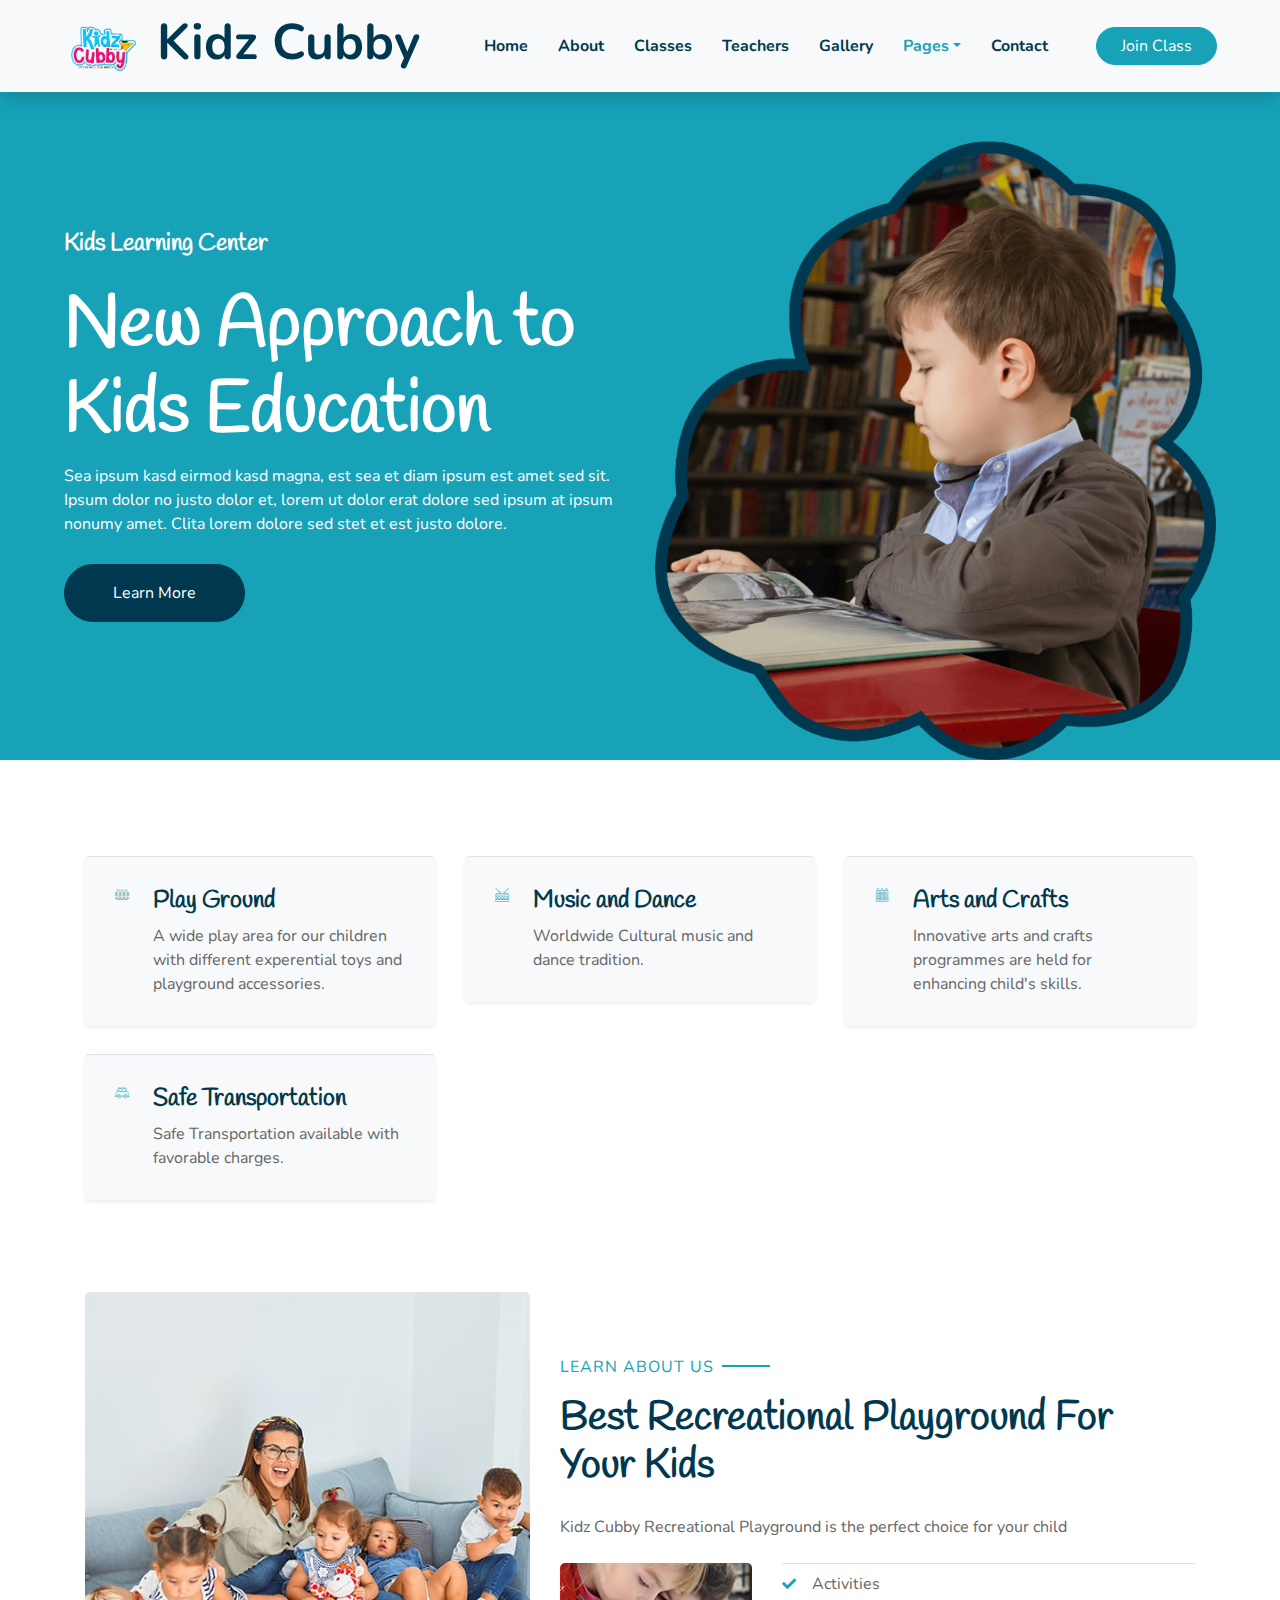
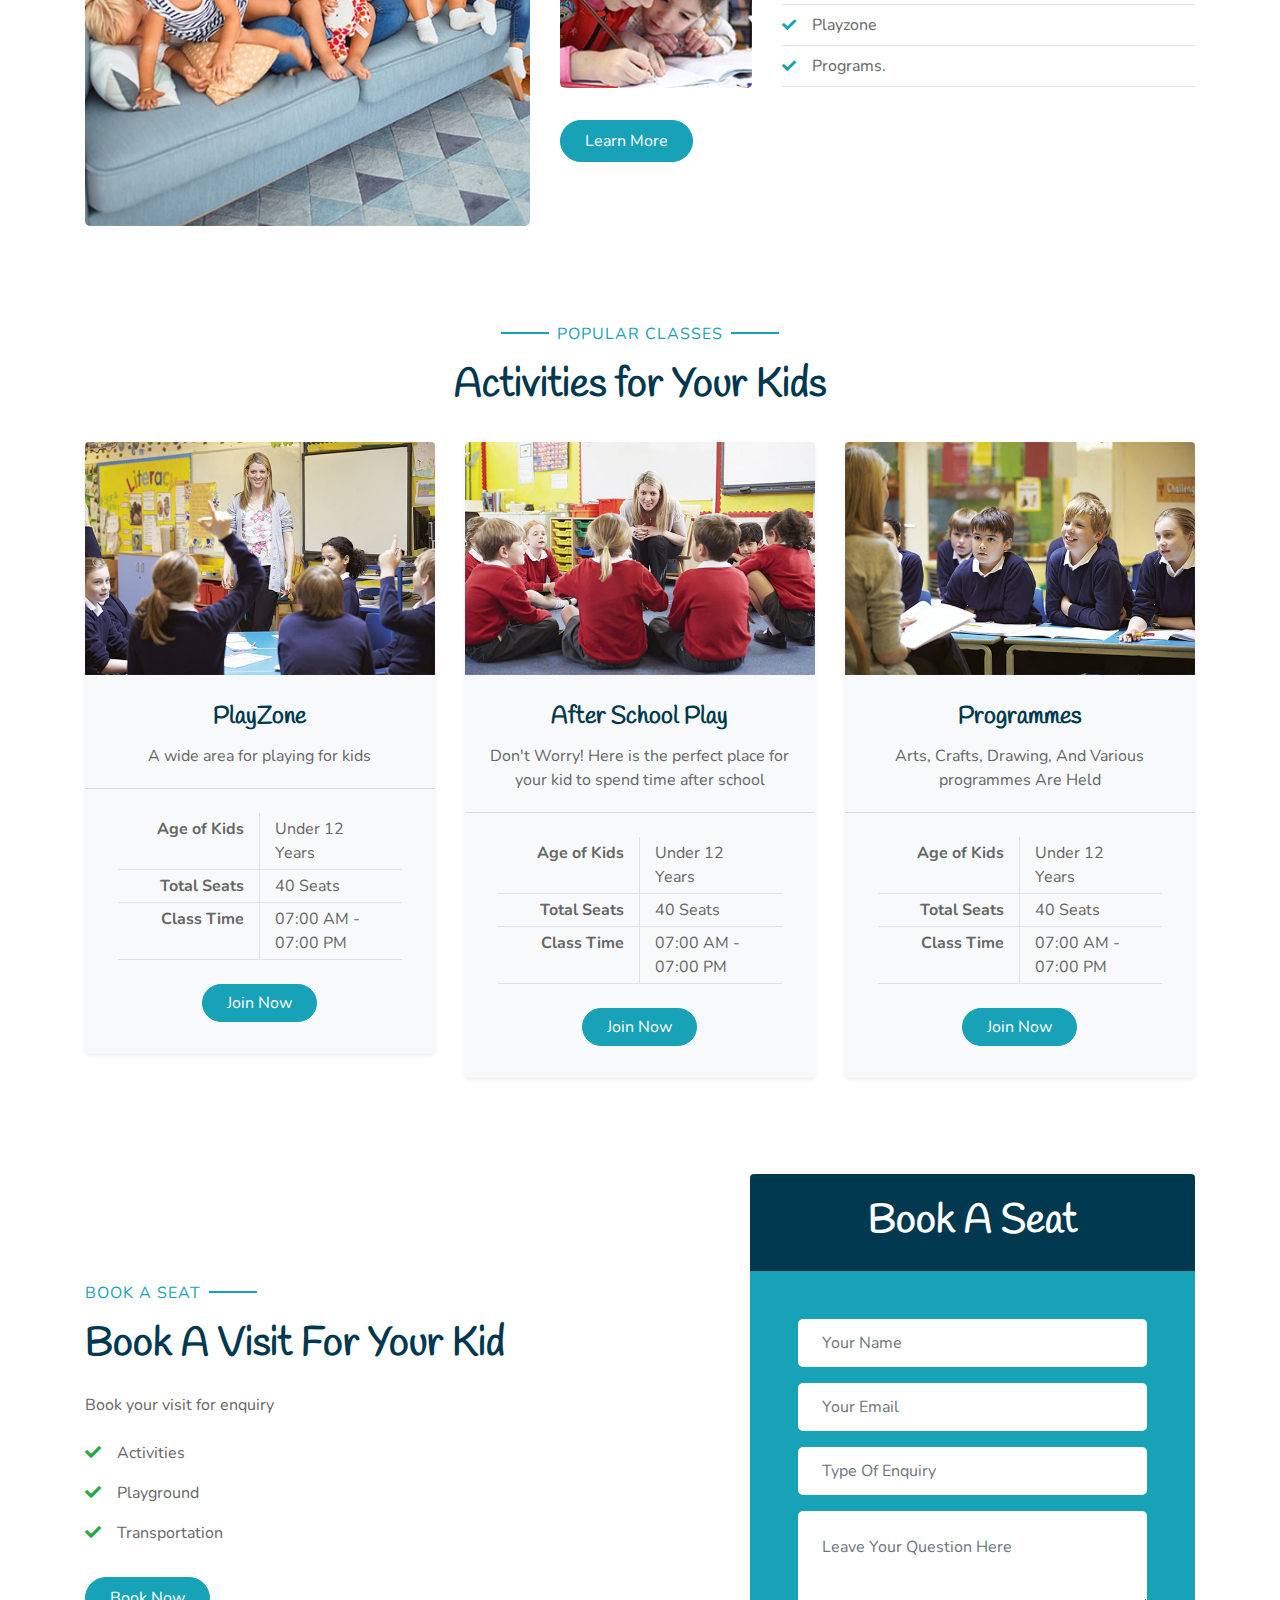
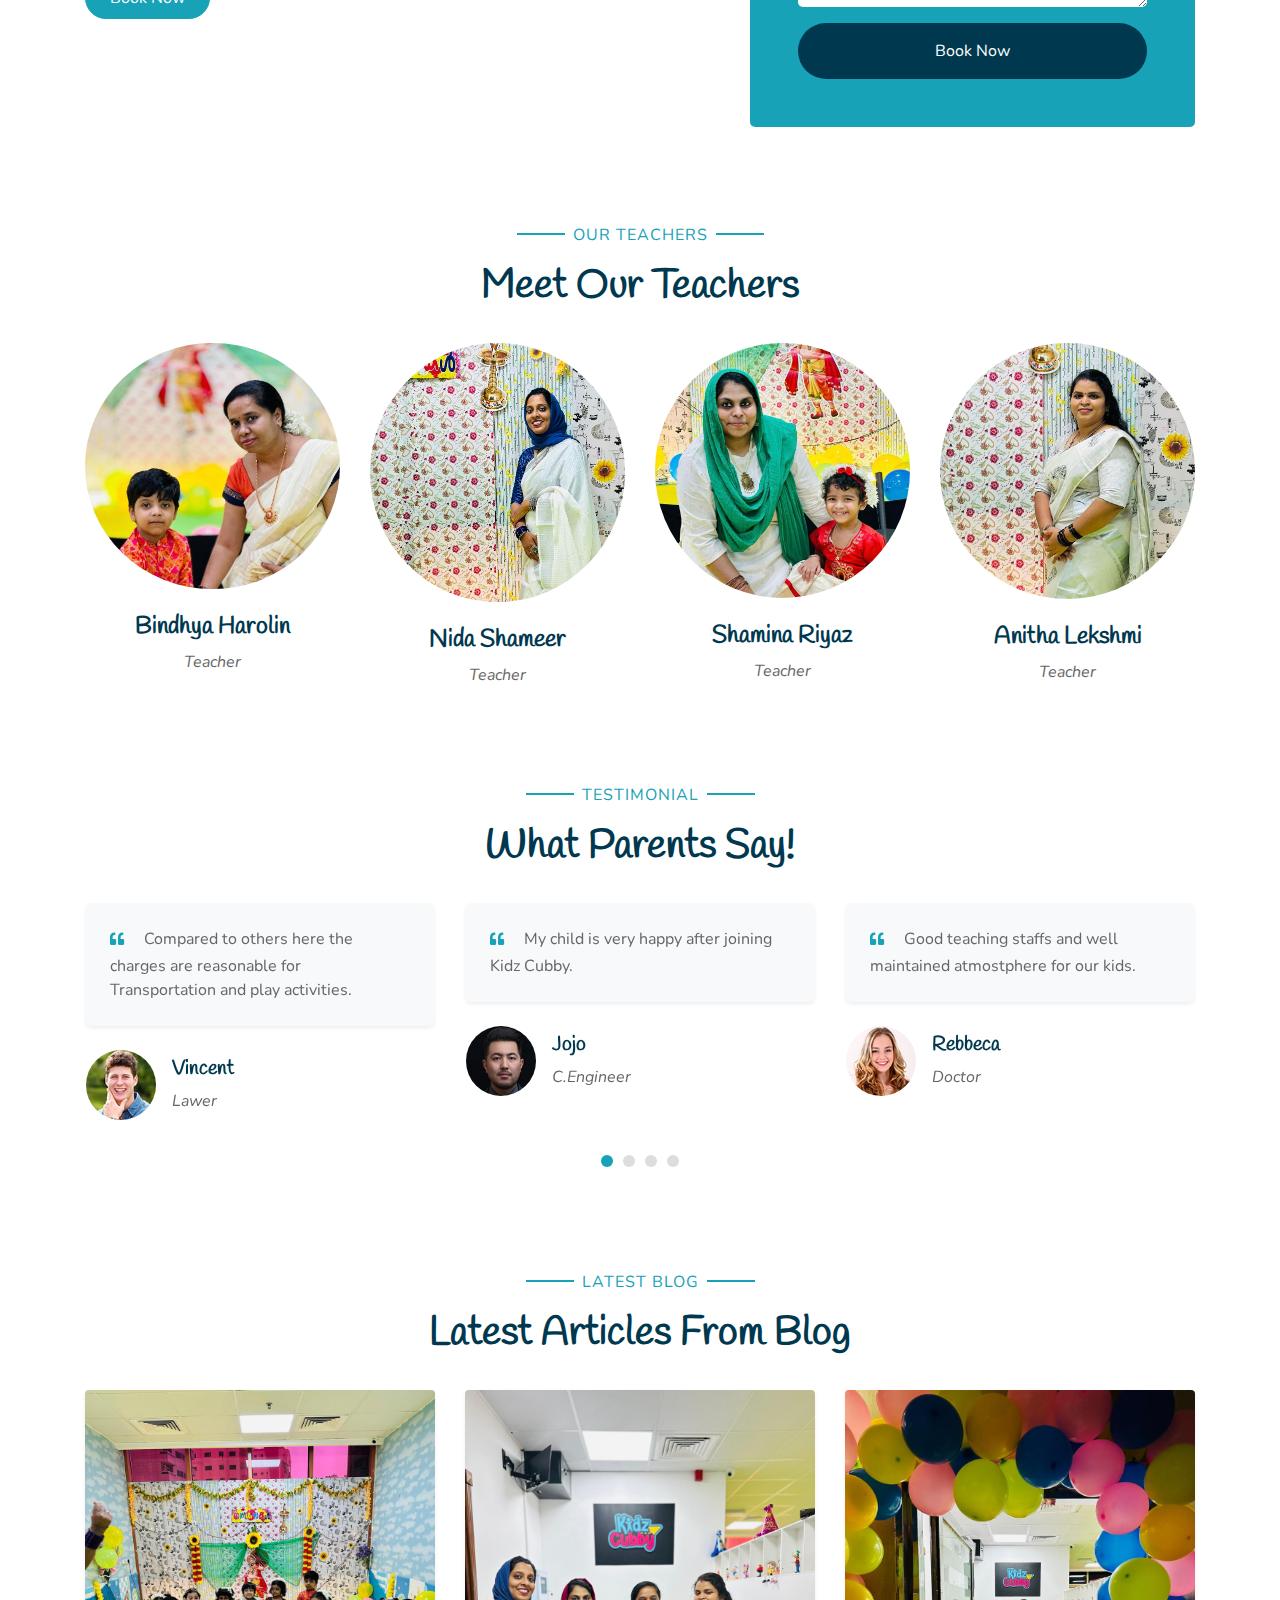
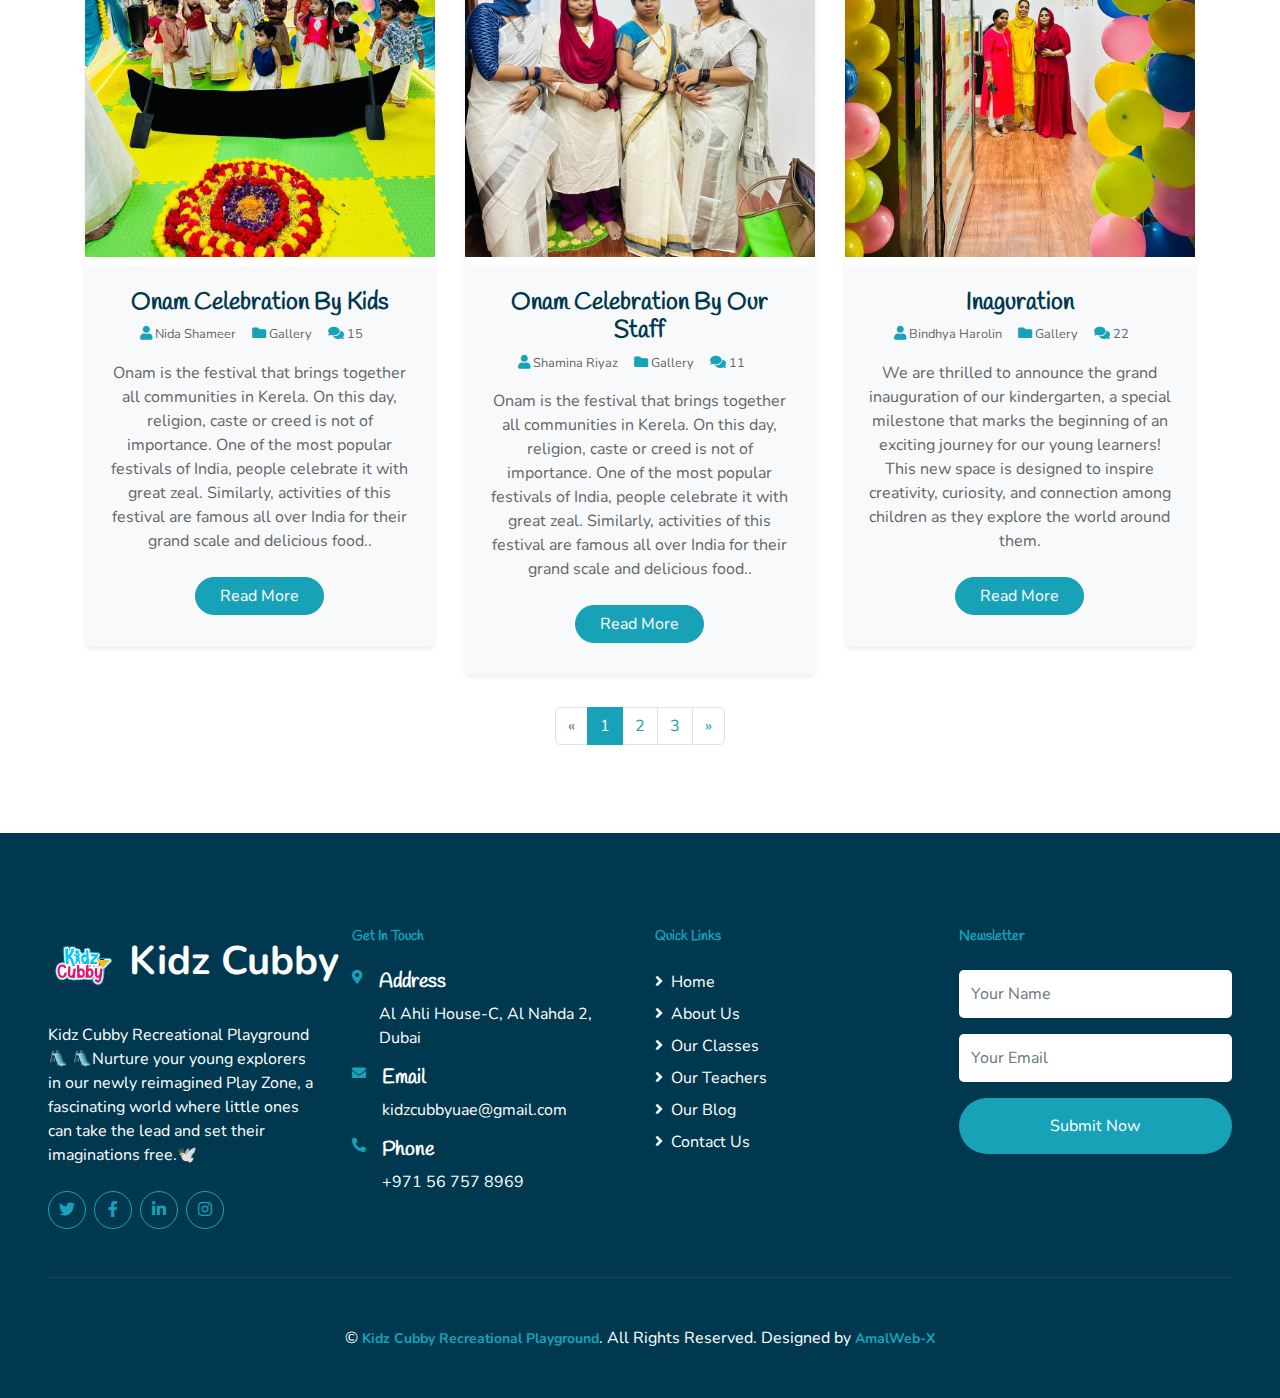
==== commit 5daef152: "index.html" ====
--- a/index.html
+++ b/index.html
@@ -35,7 +35,7 @@
     <nav class="navbar navbar-expand-lg bg-light navbar-light py-3 py-lg-0 px-0 px-lg-5">
         <a href="" class="navbar-brand font-weight-bold text-secondary" style="font-size: 50px;">
             <img src="img/kidz cubby main logo.jpg" height="80px" width="80px" alt="">
-            <span class="text-primary">Kidz Cubby</span>
+            <span class="text-primary-1">Kidz Cubby</span>
         </a>
         <button type="button" class="navbar-toggler" data-toggle="collapse" data-target="#navbarCollapse">
             <span class="navbar-toggler-icon"></span>
@@ -620,4 +620,4 @@
     <script src="js/main.js"></script>
 </body>
 
-</html>+</html>
--- a/css/style.css
+++ b/css/style.css
@@ -9527,6 +9527,7 @@
 
 .text-primary {
   color: #17a2b8 !important;
+  font-size: 14px;
 }
 
 a.text-primary:hover, a.text-primary:focus {
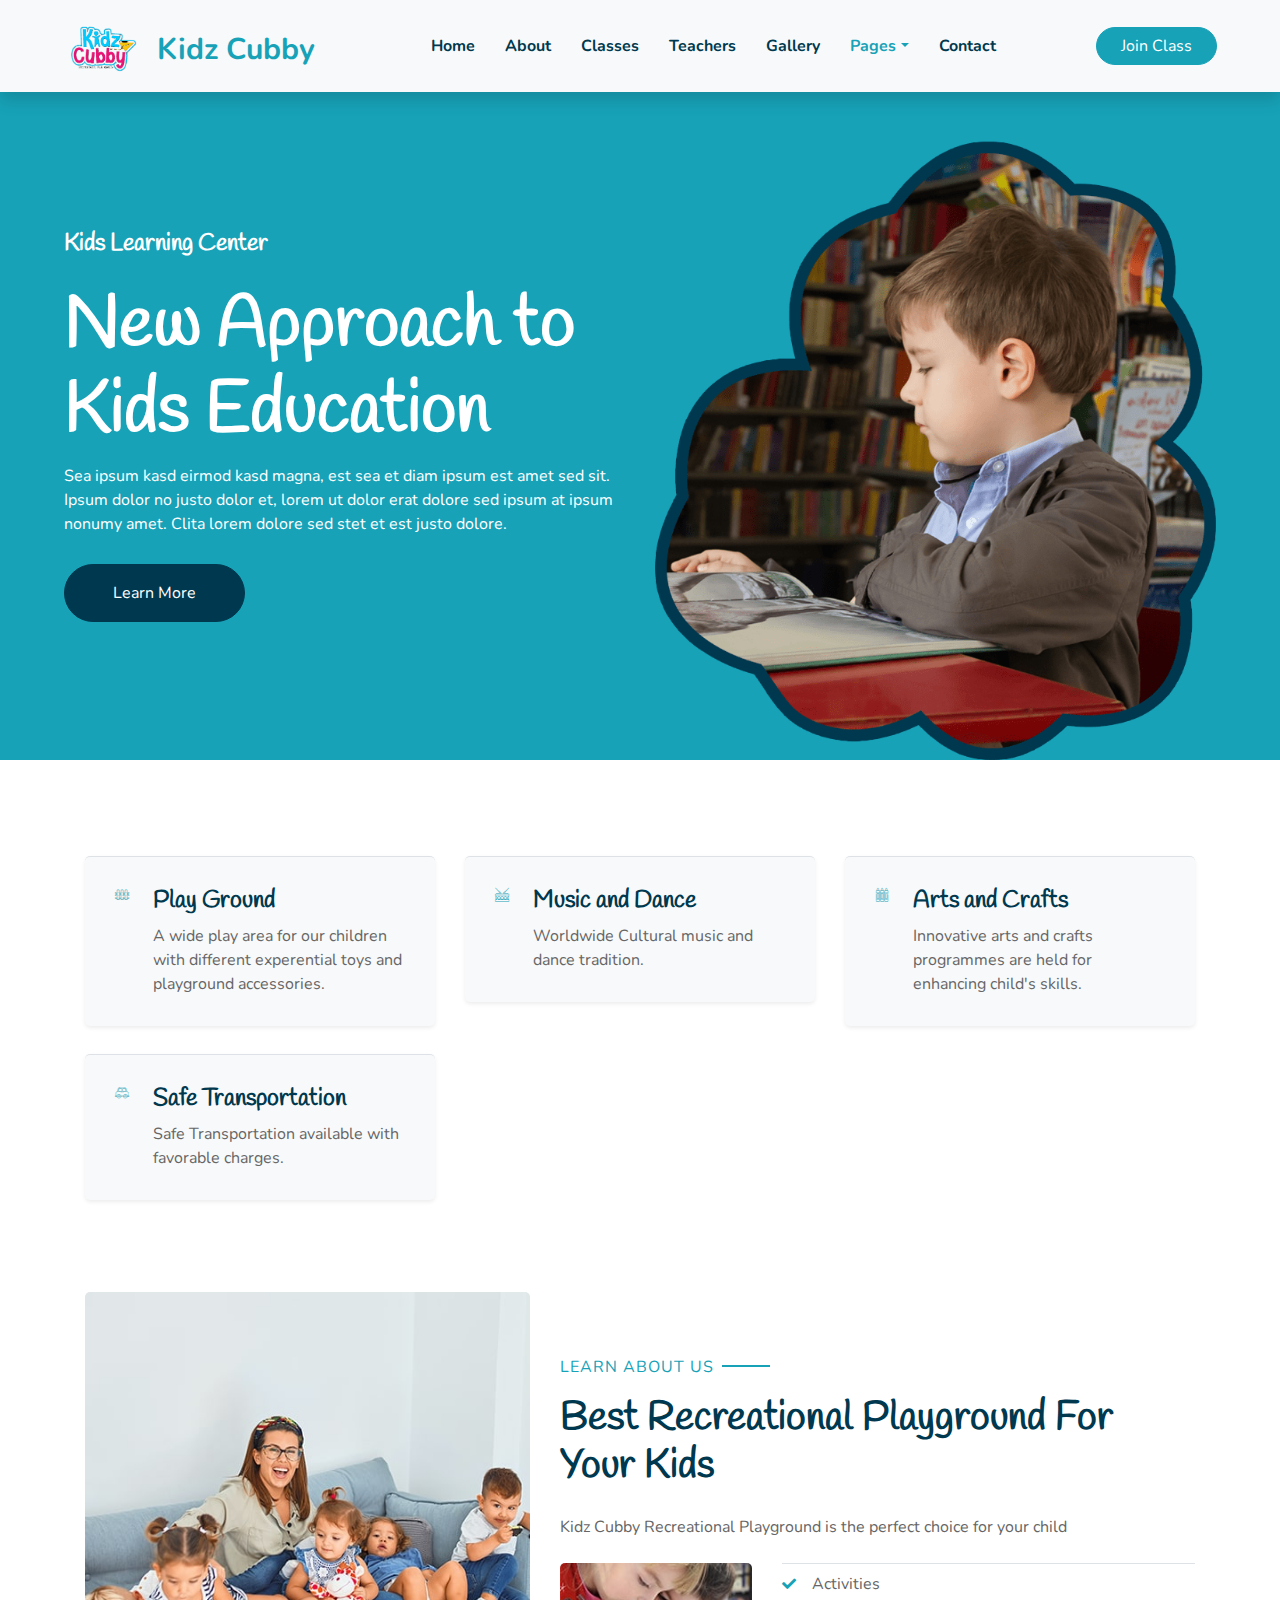
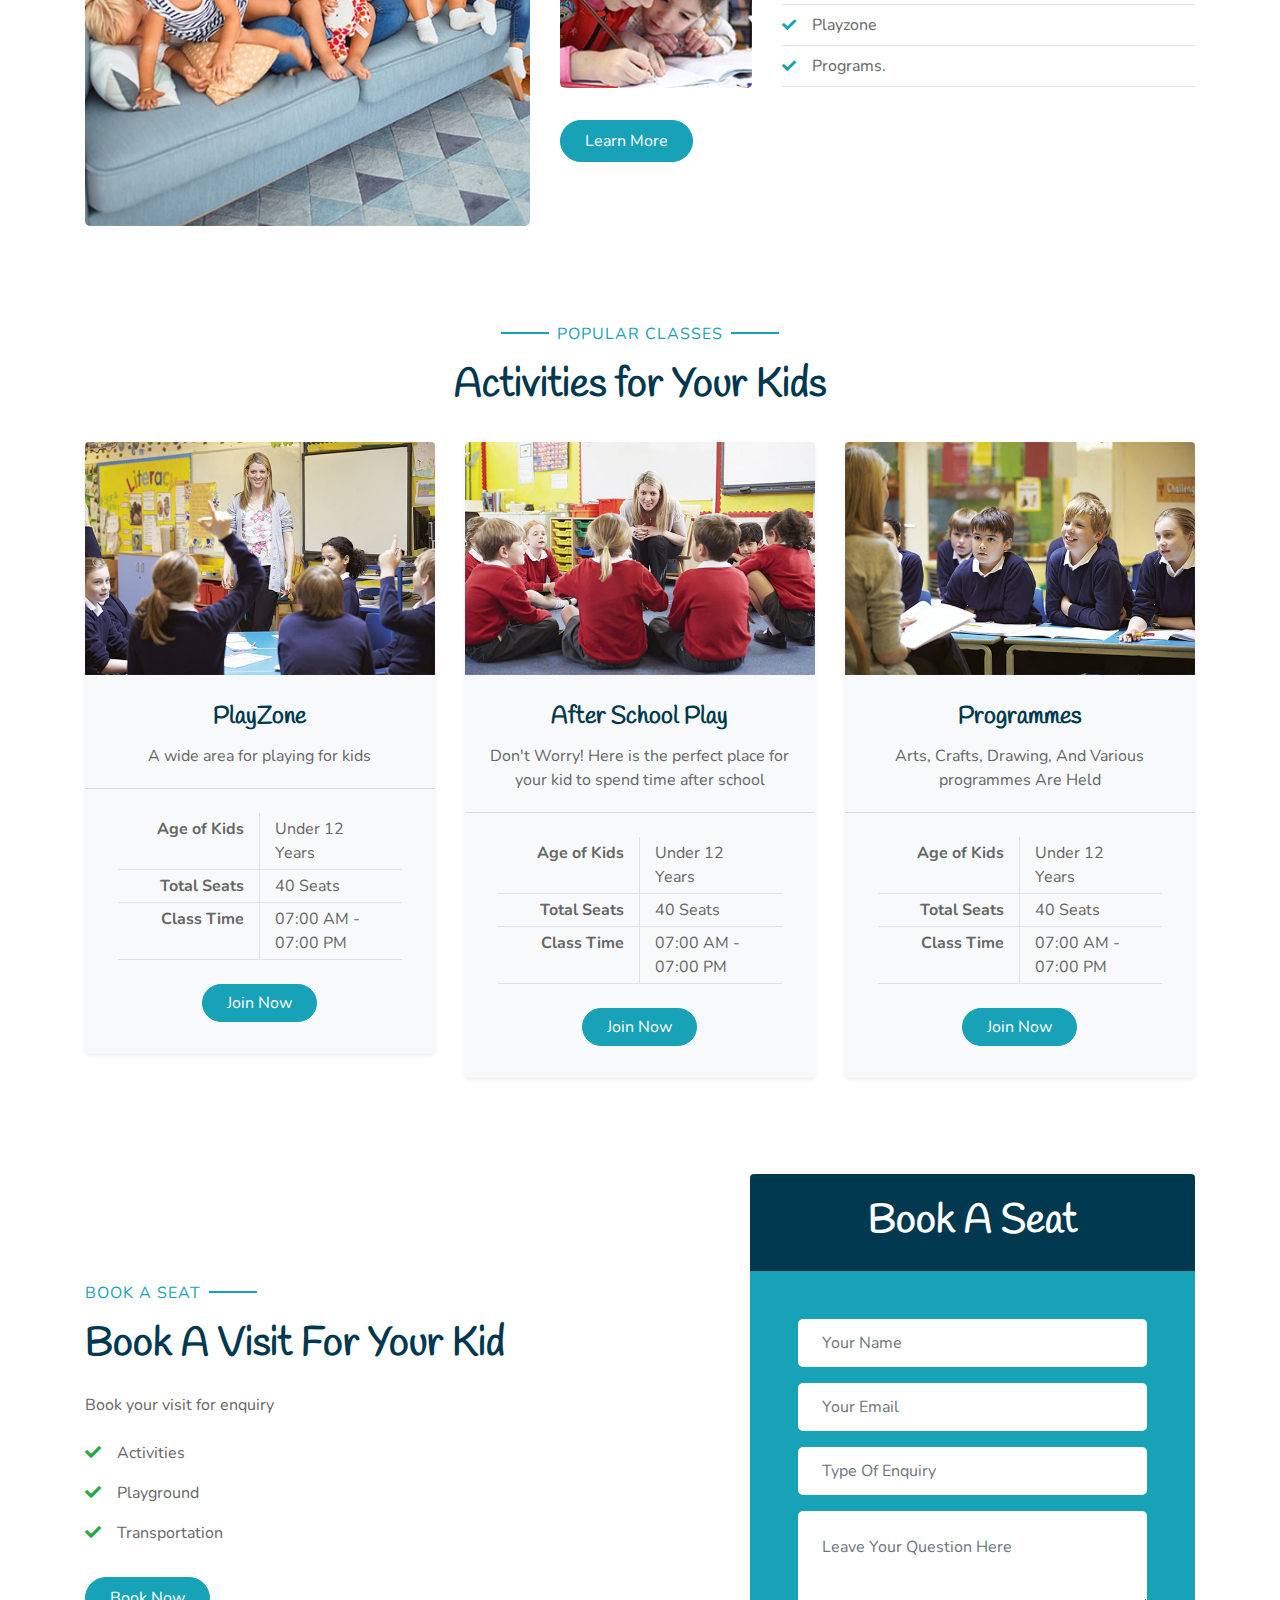
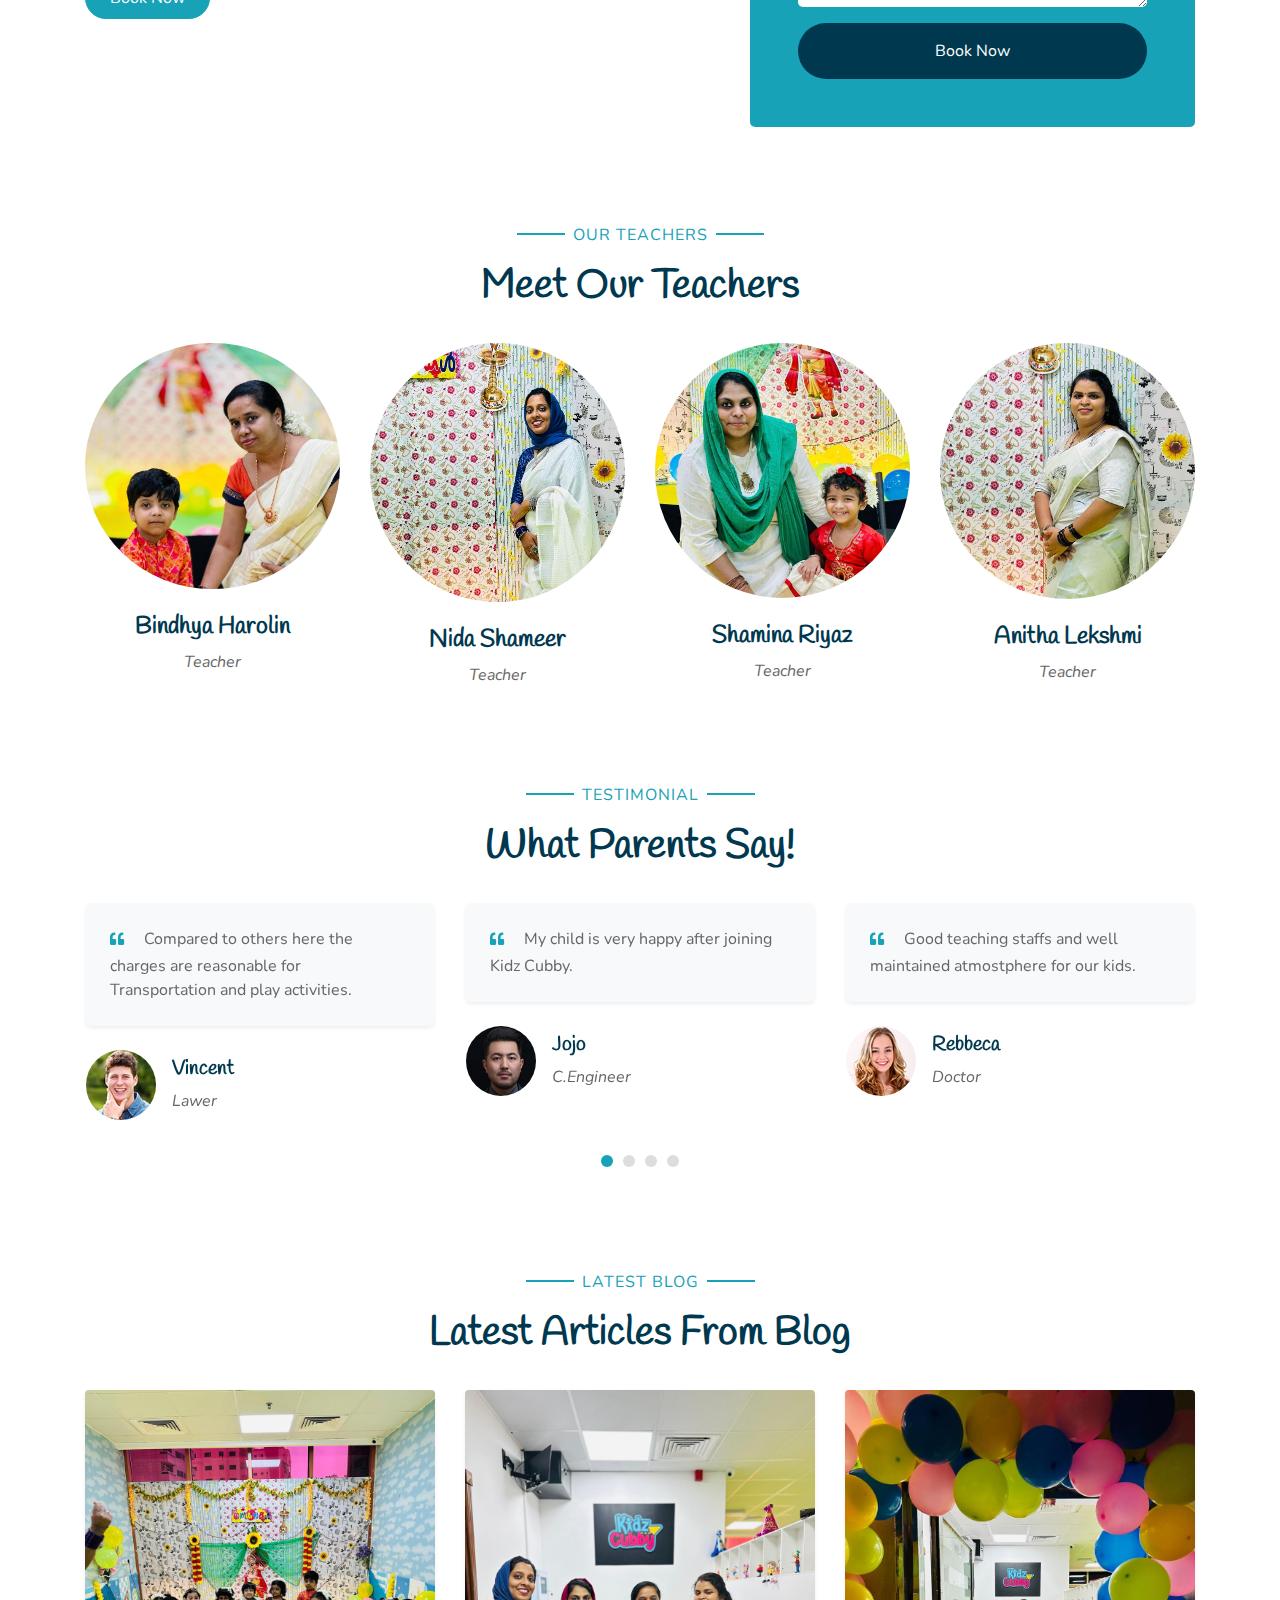
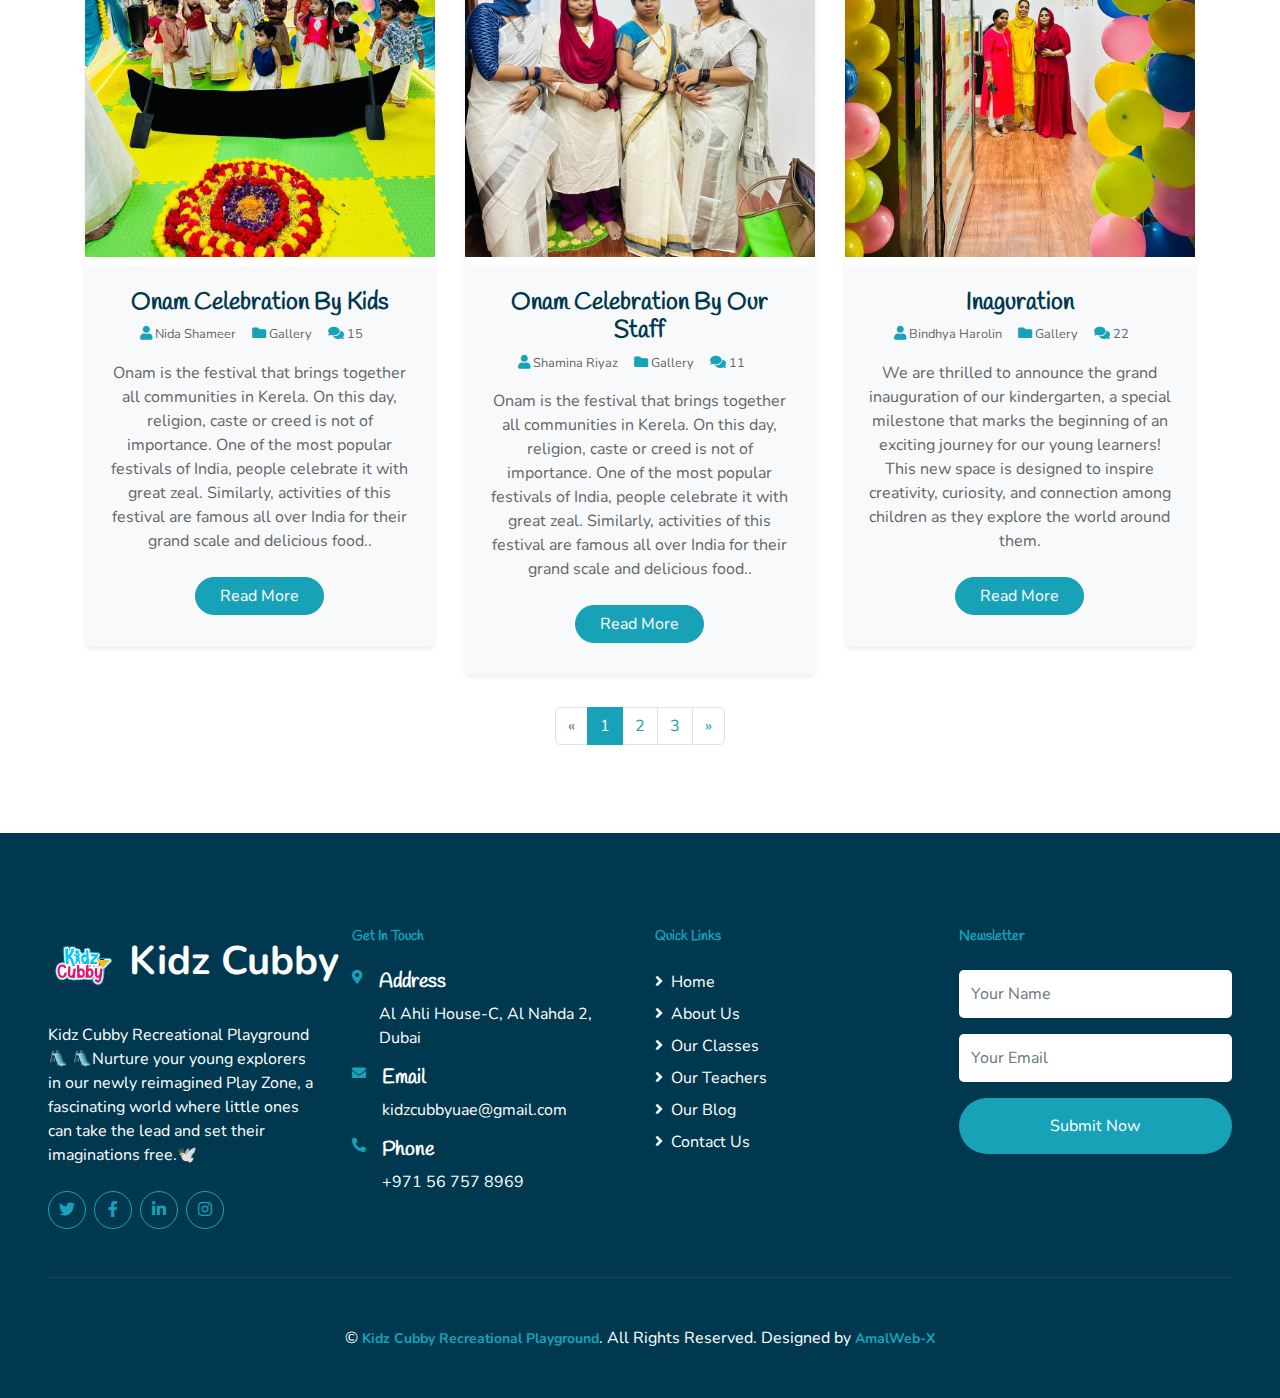
==== commit fff2cd55: "index.html" ====
--- a/index.html
+++ b/index.html
@@ -565,12 +565,12 @@
             <div class="col-lg-3 col-md-6 mb-5">
                 <h3 class="text-primary mb-4">Quick Links</h3>
                 <div class="d-flex flex-column justify-content-start">
-                    <a class="text-white mb-2" href="#"><i class="fa fa-angle-right mr-2"></i>Home</a>
-                    <a class="text-white mb-2" href="#"><i class="fa fa-angle-right mr-2"></i>About Us</a>
-                    <a class="text-white mb-2" href="#"><i class="fa fa-angle-right mr-2"></i>Our Classes</a>
-                    <a class="text-white mb-2" href="#"><i class="fa fa-angle-right mr-2"></i>Our Teachers</a>
-                    <a class="text-white mb-2" href="#"><i class="fa fa-angle-right mr-2"></i>Our Blog</a>
-                    <a class="text-white" href="#"><i class="fa fa-angle-right mr-2"></i>Contact Us</a>
+                    <a class="text-white mb-2" href="index.html"><i class="fa fa-angle-right mr-2"></i>Home</a>
+                <a class="text-white mb-2" href="about.html"><i class="fa fa-angle-right mr-2"></i>About Us</a>
+                <a class="text-white mb-2" href="class.html"><i class="fa fa-angle-right mr-2"></i>Our Classes</a>
+                <a class="text-white mb-2" href="team.html"><i class="fa fa-angle-right mr-2"></i>Our Teachers</a>
+                <a class="text-white mb-2" href="single.html"><i class="fa fa-angle-right mr-2"></i>Our Blog</a>
+                <a class="text-white" href="contact.html"><i class="fa fa-angle-right mr-2"></i>Contact Us</a>
                 </div>
             </div>
             <div class="col-lg-3 col-md-6 mb-5">
--- a/css/style.css
+++ b/css/style.css
@@ -9530,6 +9530,12 @@
   font-size: 14px;
 }
 
+.text-primary-1 {
+  color: #17a2b8 !important;
+    font-size: 30px;
+}
+
+
 a.text-primary:hover, a.text-primary:focus {
   color: #0f6674 !important;
 }
